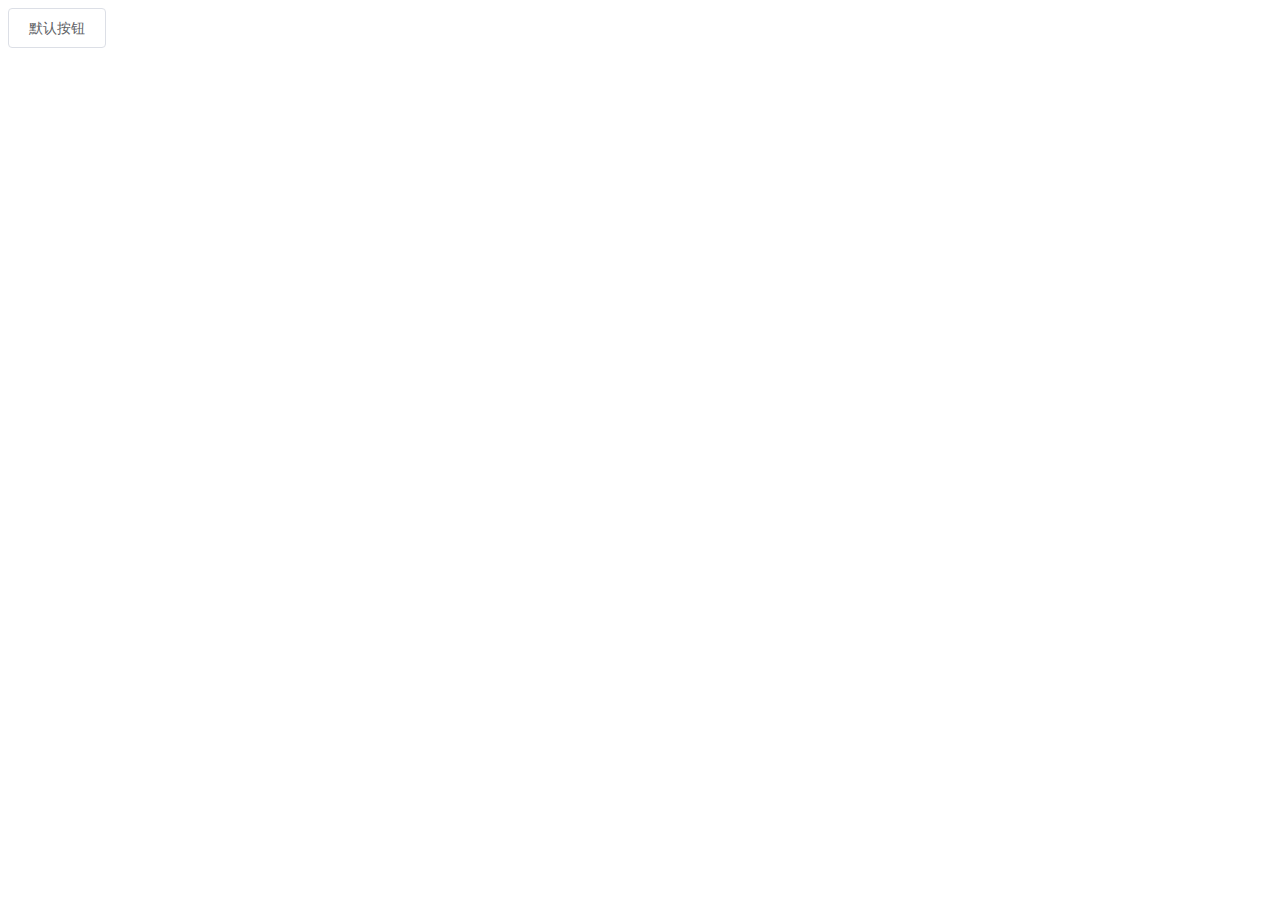
==== form.html @ 3ff83f67 "" ====
﻿<!DOCTYPE html>
<html>
<head>
    <meta charset="utf-8" />
    <title>常用表单控件</title>
	<link href="plugins/vue/element/index.css" rel="stylesheet" />
	<script src="plugins/vue/vue.min.js"></script>
	<script src="plugins/vue/element/index.js"></script>
	<script>
		window.onload = function ()
		{
			new Vue({
				el: '#app',
				data: {
					message: 'Hello Vue.js!'
				}
			})
		}
	</script></head>
<body>
	<div id="app">
		<el-button>默认按钮</el-button>
	</div>
</body></html>
---- plugins/vue/element/index.css ----
@charset "UTF-8";.el-pagination--small .arrow.disabled,.el-table .hidden-columns,.el-table td.is-hidden>*,.el-table th.is-hidden>*,.el-table--hidden{visibility:hidden}@font-face{font-family:element-icons;src:url(fonts/element-icons.woff) format("woff"),url(fonts/element-icons.ttf) format("truetype");font-weight:400;font-style:normal}[class*=" el-icon-"],[class^=el-icon-]{font-family:element-icons!important;speak:none;font-style:normal;font-weight:400;font-variant:normal;text-transform:none;line-height:1;vertical-align:baseline;display:inline-block;-webkit-font-smoothing:antialiased;-moz-osx-font-smoothing:grayscale}.el-icon-info:before{content:"\e61a"}.el-icon-error:before{content:"\e62c"}.el-icon-success:before{content:"\e62d"}.el-icon-warning:before{content:"\e62e"}.el-icon-question:before{content:"\e634"}.el-icon-back:before{content:"\e606"}.el-icon-arrow-left:before{content:"\e600"}.el-icon-arrow-down:before{content:"\e603"}.el-icon-arrow-right:before{content:"\e604"}.el-icon-arrow-up:before{content:"\e605"}.el-icon-caret-left:before{content:"\e60a"}.el-icon-caret-bottom:before{content:"\e60b"}.el-icon-caret-top:before{content:"\e60c"}.el-icon-caret-right:before{content:"\e60e"}.el-icon-d-arrow-left:before{content:"\e610"}.el-icon-d-arrow-right:before{content:"\e613"}.el-icon-minus:before{content:"\e621"}.el-icon-plus:before{content:"\e62b"}.el-icon-remove:before{content:"\e635"}.el-icon-circle-plus:before{content:"\e601"}.el-icon-remove-outline:before{content:"\e63c"}.el-icon-circle-plus-outline:before{content:"\e602"}.el-icon-close:before{content:"\e60f"}.el-icon-check:before{content:"\e611"}.el-icon-circle-close:before{content:"\e607"}.el-icon-circle-check:before{content:"\e639"}.el-icon-circle-close-outline:before{content:"\e609"}.el-icon-circle-check-outline:before{content:"\e63e"}.el-icon-zoom-out:before{content:"\e645"}.el-icon-zoom-in:before{content:"\e641"}.el-icon-d-caret:before{content:"\e615"}.el-icon-sort:before{content:"\e640"}.el-icon-sort-down:before{content:"\e630"}.el-icon-sort-up:before{content:"\e631"}.el-icon-tickets:before{content:"\e63f"}.el-icon-document:before{content:"\e614"}.el-icon-goods:before{content:"\e618"}.el-icon-sold-out:before{content:"\e63b"}.el-icon-news:before{content:"\e625"}.el-icon-message:before{content:"\e61b"}.el-icon-date:before{content:"\e608"}.el-icon-printer:before{content:"\e62f"}.el-icon-time:before{content:"\e642"}.el-icon-bell:before{content:"\e622"}.el-icon-mobile-phone:before{content:"\e624"}.el-icon-service:before{content:"\e63a"}.el-icon-view:before{content:"\e643"}.el-icon-menu:before{content:"\e620"}.el-icon-more:before{content:"\e646"}.el-icon-more-outline:before{content:"\e626"}.el-icon-star-on:before{content:"\e637"}.el-icon-star-off:before{content:"\e63d"}.el-icon-location:before{content:"\e61d"}.el-icon-location-outline:before{content:"\e61f"}.el-icon-phone:before{content:"\e627"}.el-icon-phone-outline:before{content:"\e628"}.el-icon-picture:before{content:"\e629"}.el-icon-picture-outline:before{content:"\e62a"}.el-icon-delete:before{content:"\e612"}.el-icon-search:before{content:"\e619"}.el-icon-edit:before{content:"\e61c"}.el-icon-edit-outline:before{content:"\e616"}.el-icon-rank:before{content:"\e632"}.el-icon-refresh:before{content:"\e633"}.el-icon-share:before{content:"\e636"}.el-icon-setting:before{content:"\e638"}.el-icon-upload:before{content:"\e60d"}.el-icon-upload2:before{content:"\e644"}.el-icon-download:before{content:"\e617"}.el-icon-loading:before{content:"\e61e"}.el-icon-loading{-webkit-animation:rotating 2s linear infinite;animation:rotating 2s linear infinite}.el-icon--right{margin-left:5px}.el-icon--left{margin-right:5px}@-webkit-keyframes rotating{0%{-webkit-transform:rotateZ(0);transform:rotateZ(0)}100%{-webkit-transform:rotateZ(360deg);transform:rotateZ(360deg)}}@keyframes rotating{0%{-webkit-transform:rotateZ(0);transform:rotateZ(0)}100%{-webkit-transform:rotateZ(360deg);transform:rotateZ(360deg)}}.el-pagination{white-space:nowrap;padding:2px 5px;color:#303133;font-weight:700}.el-pagination::after,.el-pagination::before{display:table;content:""}.el-pagination::after{clear:both}.el-pagination button,.el-pagination span:not([class*=suffix]){display:inline-block;font-size:13px;min-width:35.5px;height:28px;line-height:28px;vertical-align:top;-webkit-box-sizing:border-box;box-sizing:border-box}.el-pager li,.el-pagination__editor{-webkit-box-sizing:border-box;text-align:center}.el-pagination .el-input__inner{text-align:center;-moz-appearance:textfield}.el-pagination .el-input__suffix{right:0;-webkit-transform:scale(.8);transform:scale(.8)}.el-pagination .el-select .el-input{width:100px;margin:0 5px}.el-pagination .el-select .el-input .el-input__inner{padding-right:25px;border-radius:3px;height:28px}.el-pagination button{border:none;padding:0 6px;background:0 0}.el-pagination button:focus{outline:0}.el-pagination button:hover{color:#409EFF}.el-pagination button.disabled{color:#c0c4cc;background-color:#fff;cursor:not-allowed}.el-pagination .btn-next,.el-pagination .btn-prev{background:center center no-repeat #fff;background-size:16px;cursor:pointer;margin:0;color:#303133}.el-pagination .btn-next .el-icon,.el-pagination .btn-prev .el-icon{display:block;font-size:12px;font-weight:700}.el-pagination .btn-prev{padding-right:12px}.el-pagination .btn-next{padding-left:12px}.el-pagination .el-pager li.disabled{color:#c0c4cc;cursor:not-allowed}.el-pager li,.el-pager li.btn-quicknext:hover,.el-pager li.btn-quickprev:hover{cursor:pointer}.el-pagination--small .btn-next,.el-pagination--small .btn-prev,.el-pagination--small .el-pager li,.el-pagination--small .el-pager li:last-child{border-color:transparent;font-size:12px;line-height:22px;height:22px;min-width:22px}.el-pagination__sizes{margin:0 10px 0 0;font-weight:400;color:#606266}.el-pagination__sizes .el-input .el-input__inner{font-size:13px;padding-left:8px}.el-pagination__sizes .el-input .el-input__inner:hover{border-color:#409EFF}.el-pagination__total{margin-right:10px;font-weight:400;color:#606266}.el-pagination__jump{margin-left:24px;font-weight:400;color:#606266}.el-pagination__jump .el-input__inner{padding:0 3px}.el-pagination__rightwrapper{float:right}.el-pagination__editor{line-height:18px;padding:0 2px;height:28px;margin:0 2px;box-sizing:border-box;border-radius:3px}.el-pager,.el-pagination.is-background .btn-next,.el-pagination.is-background .btn-prev{padding:0}.el-pagination__editor.el-input{width:50px}.el-pagination__editor.el-input .el-input__inner{height:28px}.el-pagination__editor .el-input__inner::-webkit-inner-spin-button,.el-pagination__editor .el-input__inner::-webkit-outer-spin-button{-webkit-appearance:none;margin:0}.el-pagination.is-background .btn-next,.el-pagination.is-background .btn-prev,.el-pagination.is-background .el-pager li{margin:0 5px;background-color:#f4f4f5;color:#606266;min-width:30px;border-radius:2px}.el-pagination.is-background .btn-next.disabled,.el-pagination.is-background .btn-prev.disabled,.el-pagination.is-background .el-pager li.disabled{color:#c0c4cc}.el-pagination.is-background .el-pager li:not(.disabled):hover{color:#409EFF}.el-pagination.is-background .el-pager li:not(.disabled).active{background-color:#409EFF;color:#fff}.el-pagination.is-background.el-pagination--small .btn-next,.el-pagination.is-background.el-pagination--small .btn-prev,.el-pagination.is-background.el-pagination--small .el-pager li{margin:0 3px;min-width:22px}.el-pager,.el-pager li{vertical-align:top;margin:0;display:inline-block}.el-pager{-webkit-user-select:none;-moz-user-select:none;-ms-user-select:none;user-select:none;list-style:none;font-size:0}.el-radio,.el-table th{-webkit-user-select:none;-moz-user-select:none}.el-date-table,.el-radio,.el-table th{-ms-user-select:none}.el-pager .more::before{line-height:30px}.el-pager li{padding:0 4px;background:#fff;font-size:13px;min-width:35.5px;height:28px;line-height:28px;box-sizing:border-box}.el-menu--collapse .el-menu .el-submenu,.el-menu--popup{min-width:200px}.el-dialog,.el-dialog__footer{-webkit-box-sizing:border-box}.el-pager li.btn-quicknext,.el-pager li.btn-quickprev{line-height:28px;color:#303133}.el-pager li.btn-quicknext.disabled,.el-pager li.btn-quickprev.disabled{color:#c0c4cc}.el-pager li.active+li{border-left:0}.el-pager li:hover{color:#409EFF}.el-pager li.active{color:#409EFF;cursor:default}@-webkit-keyframes v-modal-in{0%{opacity:0}}@-webkit-keyframes v-modal-out{100%{opacity:0}}.el-dialog{position:relative;margin:0 auto 50px;background:#fff;border-radius:2px;-webkit-box-shadow:0 1px 3px rgba(0,0,0,.3);box-shadow:0 1px 3px rgba(0,0,0,.3);box-sizing:border-box;width:50%}.el-dialog.is-fullscreen{width:100%;margin-top:0;margin-bottom:0;height:100%;overflow:auto}.el-dialog__wrapper{position:fixed;top:0;right:0;bottom:0;left:0;overflow:auto;margin:0}.el-dialog__header{padding:20px 20px 10px}.el-dialog__headerbtn{position:absolute;top:20px;right:20px;padding:0;background:0 0;border:none;outline:0;cursor:pointer;font-size:16px}.el-dialog__headerbtn .el-dialog__close{color:#909399}.el-dialog__headerbtn:focus .el-dialog__close,.el-dialog__headerbtn:hover .el-dialog__close{color:#409EFF}.el-dialog__title{line-height:24px;font-size:18px;color:#303133}.el-dialog__body{padding:30px 20px;color:#606266;line-height:24px;font-size:14px}.el-dialog__footer{padding:10px 20px 20px;text-align:right;box-sizing:border-box}.el-dialog--center{text-align:center}.el-dialog--center .el-dialog__body{text-align:initial;padding:25px 25px 30px}.el-dialog--center .el-dialog__footer{text-align:inherit}.dialog-fade-enter-active{-webkit-animation:dialog-fade-in .3s;animation:dialog-fade-in .3s}.dialog-fade-leave-active{-webkit-animation:dialog-fade-out .3s;animation:dialog-fade-out .3s}@-webkit-keyframes dialog-fade-in{0%{-webkit-transform:translate3d(0,-20px,0);transform:translate3d(0,-20px,0);opacity:0}100%{-webkit-transform:translate3d(0,0,0);transform:translate3d(0,0,0);opacity:1}}@keyframes dialog-fade-in{0%{-webkit-transform:translate3d(0,-20px,0);transform:translate3d(0,-20px,0);opacity:0}100%{-webkit-transform:translate3d(0,0,0);transform:translate3d(0,0,0);opacity:1}}@-webkit-keyframes dialog-fade-out{0%{-webkit-transform:translate3d(0,0,0);transform:translate3d(0,0,0);opacity:1}100%{-webkit-transform:translate3d(0,-20px,0);transform:translate3d(0,-20px,0);opacity:0}}@keyframes dialog-fade-out{0%{-webkit-transform:translate3d(0,0,0);transform:translate3d(0,0,0);opacity:1}100%{-webkit-transform:translate3d(0,-20px,0);transform:translate3d(0,-20px,0);opacity:0}}.el-autocomplete{position:relative;display:inline-block}.el-autocomplete-suggestion{margin:5px 0;-webkit-box-shadow:0 2px 12px 0 rgba(0,0,0,.1);box-shadow:0 2px 12px 0 rgba(0,0,0,.1);border-radius:4px}.el-dropdown-menu,.el-menu--collapse .el-submenu .el-menu{z-index:10;-webkit-box-shadow:0 2px 12px 0 rgba(0,0,0,.1)}.el-autocomplete-suggestion__wrap{max-height:280px;padding:10px 0;-webkit-box-sizing:border-box;box-sizing:border-box;overflow:auto;background-color:#fff;border:1px solid #e4e7ed;border-radius:4px}.el-autocomplete-suggestion__list{margin:0;padding:0}.el-autocomplete-suggestion li{padding:0 20px;margin:0;line-height:34px;cursor:pointer;color:#606266;font-size:14px;list-style:none;white-space:nowrap;overflow:hidden;text-overflow:ellipsis}.el-autocomplete-suggestion li.highlighted,.el-autocomplete-suggestion li:hover{background-color:#f5f7fa}.el-autocomplete-suggestion li.divider{margin-top:6px;border-top:1px solid #000}.el-autocomplete-suggestion li.divider:last-child{margin-bottom:-6px}.el-autocomplete-suggestion.is-loading li{text-align:center;height:100px;line-height:100px;font-size:20px;color:#999}.el-autocomplete-suggestion.is-loading li::after{display:inline-block;content:"";height:100%;vertical-align:middle}.el-autocomplete-suggestion.is-loading li:hover{background-color:#fff}.el-autocomplete-suggestion.is-loading .el-icon-loading{vertical-align:middle}.el-dropdown{display:inline-block;position:relative;color:#606266;font-size:14px}.el-dropdown .el-button-group{display:block}.el-dropdown .el-button-group .el-button{float:none}.el-dropdown .el-dropdown__caret-button{padding-left:5px;padding-right:5px;position:relative;border-left:none}.el-dropdown .el-dropdown__caret-button::before{content:'';position:absolute;display:block;width:1px;top:5px;bottom:5px;left:0;background:rgba(255,255,255,.5)}.el-dropdown .el-dropdown__caret-button:hover::before{top:0;bottom:0}.el-dropdown .el-dropdown__caret-button .el-dropdown__icon{padding-left:0}.el-dropdown__icon{font-size:12px;margin:0 3px}.el-dropdown .el-dropdown-selfdefine:focus:active,.el-dropdown .el-dropdown-selfdefine:focus:not(.focusing){outline-width:0}.el-dropdown-menu{position:absolute;top:0;left:0;padding:10px 0;margin:5px 0;background-color:#fff;border:1px solid #ebeef5;border-radius:4px;box-shadow:0 2px 12px 0 rgba(0,0,0,.1)}.el-dropdown-menu__item{list-style:none;line-height:36px;padding:0 20px;margin:0;font-size:14px;color:#606266;cursor:pointer;outline:0}.el-dropdown-menu__item:focus,.el-dropdown-menu__item:not(.is-disabled):hover{background-color:#ecf5ff;color:#66b1ff}.el-dropdown-menu__item--divided:before,.el-menu,.el-menu--horizontal>.el-menu-item:not(.is-disabled):focus,.el-menu--horizontal>.el-menu-item:not(.is-disabled):hover,.el-menu--horizontal>.el-submenu .el-submenu__title:hover{background-color:#fff}.el-dropdown-menu__item--divided{position:relative;margin-top:6px;border-top:1px solid #ebeef5}.el-dropdown-menu__item--divided:before{content:'';height:6px;display:block;margin:0 -20px}.el-dropdown-menu__item.is-disabled{cursor:default;color:#bbb;pointer-events:none}.el-dropdown-menu--medium{padding:6px 0}.el-dropdown-menu--medium .el-dropdown-menu__item{line-height:30px;padding:0 17px;font-size:14px}.el-dropdown-menu--medium .el-dropdown-menu__item.el-dropdown-menu__item--divided{margin-top:6px}.el-dropdown-menu--medium .el-dropdown-menu__item.el-dropdown-menu__item--divided:before{height:6px;margin:0 -17px}.el-dropdown-menu--small{padding:6px 0}.el-dropdown-menu--small .el-dropdown-menu__item{line-height:27px;padding:0 15px;font-size:13px}.el-dropdown-menu--small .el-dropdown-menu__item.el-dropdown-menu__item--divided{margin-top:4px}.el-dropdown-menu--small .el-dropdown-menu__item.el-dropdown-menu__item--divided:before{height:4px;margin:0 -15px}.el-dropdown-menu--mini{padding:3px 0}.el-dropdown-menu--mini .el-dropdown-menu__item{line-height:24px;padding:0 10px;font-size:12px}.el-dropdown-menu--mini .el-dropdown-menu__item.el-dropdown-menu__item--divided{margin-top:3px}.el-dropdown-menu--mini .el-dropdown-menu__item.el-dropdown-menu__item--divided:before{height:3px;margin:0 -10px}.el-menu{border-right:solid 1px #e6e6e6;list-style:none;position:relative;margin:0;padding-left:0}.el-menu::after,.el-menu::before{display:table;content:""}.el-menu::after{clear:both}.el-menu--horizontal{border-right:none;border-bottom:solid 1px #e6e6e6}.el-menu--horizontal>.el-menu-item{float:left;height:60px;line-height:60px;margin:0;border-bottom:2px solid transparent;color:#909399}.el-menu--horizontal>.el-menu-item a,.el-menu--horizontal>.el-menu-item a:hover{color:inherit}.el-menu--horizontal>.el-submenu{float:left}.el-menu--horizontal>.el-submenu:focus,.el-menu--horizontal>.el-submenu:hover{outline:0}.el-menu--horizontal>.el-submenu:focus .el-submenu__title,.el-menu--horizontal>.el-submenu:hover .el-submenu__title{color:#303133}.el-menu--horizontal>.el-submenu.is-active .el-submenu__title{border-bottom:2px solid #409EFF;color:#303133}.el-menu--horizontal>.el-submenu .el-submenu__title{height:60px;line-height:60px;border-bottom:2px solid transparent;color:#909399}.el-menu--horizontal>.el-submenu .el-submenu__icon-arrow{position:static;vertical-align:middle;margin-left:8px;margin-top:-3px}.el-menu--horizontal .el-menu .el-menu-item,.el-menu--horizontal .el-menu .el-submenu__title{background-color:#fff;float:none;height:36px;line-height:36px;padding:0 10px;color:#909399}.el-menu--horizontal .el-menu .el-menu-item.is-active,.el-menu--horizontal .el-menu .el-submenu__title.is-active{color:#303133}.el-menu--horizontal .el-menu-item:not(.is-disabled):focus,.el-menu--horizontal .el-menu-item:not(.is-disabled):hover{outline:0;color:#303133}.el-menu--horizontal>.el-menu-item.is-active{border-bottom:2px solid #409EFF;color:#303133}.el-menu--collapse{width:64px}.el-menu--collapse>.el-menu-item [class^=el-icon-],.el-menu--collapse>.el-submenu>.el-submenu__title [class^=el-icon-]{margin:0;vertical-align:middle;width:24px;text-align:center}.el-menu--collapse>.el-menu-item .el-submenu__icon-arrow,.el-menu--collapse>.el-submenu>.el-submenu__title .el-submenu__icon-arrow{display:none}.el-menu--collapse>.el-menu-item span,.el-menu--collapse>.el-submenu>.el-submenu__title span{height:0;width:0;overflow:hidden;visibility:hidden;display:inline-block}.el-menu--collapse>.el-menu-item.is-active i{color:inherit}.el-menu--collapse .el-submenu{position:relative}.el-menu--collapse .el-submenu .el-menu{position:absolute;margin-left:5px;top:0;left:100%;border:1px solid #e4e7ed;border-radius:2px;box-shadow:0 2px 12px 0 rgba(0,0,0,.1)}.el-menu-item,.el-submenu__title{height:56px;line-height:56px;position:relative;-webkit-box-sizing:border-box;white-space:nowrap;list-style:none}.el-menu--collapse .el-submenu.is-opened>.el-submenu__title .el-submenu__icon-arrow{-webkit-transform:none;transform:none}.el-menu--popup{z-index:100;border:none;padding:5px 0;border-radius:2px;-webkit-box-shadow:0 2px 12px 0 rgba(0,0,0,.1);box-shadow:0 2px 12px 0 rgba(0,0,0,.1)}.el-menu--popup-bottom-start{margin-top:5px}.el-menu--popup-right-start{margin-left:5px}.el-menu-item{font-size:14px;color:#303133;padding:0 20px;cursor:pointer;-webkit-transition:border-color .3s,background-color .3s,color .3s;transition:border-color .3s,background-color .3s,color .3s;box-sizing:border-box}.el-menu-item *{vertical-align:middle}.el-menu-item i{color:#909399}.el-menu-item:focus,.el-menu-item:hover{outline:0;background-color:#ecf5ff}.el-menu-item.is-disabled{opacity:.25;cursor:not-allowed;background:0 0!important}.el-menu-item [class^=el-icon-]{margin-right:5px;width:24px;text-align:center;font-size:18px;vertical-align:middle}.el-menu-item.is-active{color:#409EFF}.el-menu-item.is-active i{color:inherit}.el-submenu{list-style:none;margin:0;padding-left:0}.el-submenu__title{font-size:14px;color:#303133;padding:0 20px;cursor:pointer;-webkit-transition:border-color .3s,background-color .3s,color .3s;transition:border-color .3s,background-color .3s,color .3s;box-sizing:border-box}.el-submenu__title *{vertical-align:middle}.el-submenu__title i{color:#909399}.el-submenu__title:focus,.el-submenu__title:hover{outline:0;background-color:#ecf5ff}.el-submenu__title.is-disabled{opacity:.25;cursor:not-allowed;background:0 0!important}.el-submenu__title:hover{background-color:#ecf5ff}.el-submenu .el-menu{border:none}.el-submenu .el-menu-item{height:50px;line-height:50px;padding:0 45px;min-width:200px}.el-submenu__icon-arrow{position:absolute;top:50%;right:20px;margin-top:-7px;-webkit-transition:-webkit-transform .3s;transition:-webkit-transform .3s;transition:transform .3s;transition:transform .3s,-webkit-transform .3s;font-size:12px}.el-radio,.el-radio__inner,.el-radio__input{position:relative;display:inline-block}.el-submenu.is-active .el-submenu__title{border-bottom-color:#409EFF}.el-submenu.is-opened>.el-submenu__title .el-submenu__icon-arrow{-webkit-transform:rotateZ(180deg);transform:rotateZ(180deg)}.el-submenu.is-disabled .el-menu-item,.el-submenu.is-disabled .el-submenu__title{opacity:.25;cursor:not-allowed;background:0 0!important}.el-submenu [class^=el-icon-]{vertical-align:middle;margin-right:5px;width:24px;text-align:center;font-size:18px}.el-menu-item-group>ul{padding:0}.el-menu-item-group__title{padding:7px 0 7px 20px;line-height:normal;font-size:12px;color:#909399}.el-radio,.el-radio--medium.is-bordered .el-radio__label{font-size:14px}.horizontal-collapse-transition .el-submenu__title .el-submenu__icon-arrow{-webkit-transition:.2s;transition:.2s;opacity:0}.el-radio{color:#606266;font-weight:500;line-height:1;cursor:pointer;white-space:nowrap;outline:0}.el-radio.is-bordered{padding:12px 20px 0 10px;border-radius:4px;border:1px solid #dcdfe6;-webkit-box-sizing:border-box;box-sizing:border-box;height:40px}.el-radio.is-bordered.is-checked{border-color:#409EFF}.el-radio.is-bordered.is-disabled{cursor:not-allowed;border-color:#ebeef5}.el-radio__input.is-disabled .el-radio__inner,.el-radio__input.is-disabled.is-checked .el-radio__inner{background-color:#f5f7fa;border-color:#e4e7ed}.el-radio.is-bordered+.el-radio.is-bordered{margin-left:10px}.el-radio--medium.is-bordered{padding:10px 20px 0 10px;border-radius:4px;height:36px}.el-radio--mini.is-bordered .el-radio__label,.el-radio--small.is-bordered .el-radio__label{font-size:12px}.el-radio--medium.is-bordered .el-radio__inner{height:14px;width:14px}.el-radio--small.is-bordered{padding:8px 15px 0 10px;border-radius:3px;height:32px}.el-radio--small.is-bordered .el-radio__inner{height:12px;width:12px}.el-radio--mini.is-bordered{padding:6px 15px 0 10px;border-radius:3px;height:28px}.el-radio--mini.is-bordered .el-radio__inner{height:12px;width:12px}.el-radio+.el-radio{margin-left:30px}.el-radio__input{white-space:nowrap;cursor:pointer;outline:0;line-height:1;vertical-align:middle}.el-radio__input.is-disabled .el-radio__inner{cursor:not-allowed}.el-radio__input.is-disabled .el-radio__inner::after{cursor:not-allowed;background-color:#f5f7fa}.el-radio__input.is-disabled .el-radio__inner+.el-radio__label{cursor:not-allowed}.el-radio__input.is-disabled.is-checked .el-radio__inner::after{background-color:#c0c4cc}.el-radio__input.is-disabled+span.el-radio__label{color:#c0c4cc;cursor:not-allowed}.el-radio__input.is-checked .el-radio__inner{border-color:#409EFF;background:#409EFF}.el-radio__input.is-checked .el-radio__inner::after{-webkit-transform:translate(-50%,-50%) scale(1);transform:translate(-50%,-50%) scale(1)}.el-radio__input.is-checked+.el-radio__label{color:#409EFF}.el-radio__input.is-focus .el-radio__inner{border-color:#409EFF}.el-radio__inner{border:1px solid #dcdfe6;border-radius:100%;width:14px;height:14px;background-color:#fff;cursor:pointer;-webkit-box-sizing:border-box;box-sizing:border-box}.el-radio-button__inner,.el-switch__core{-webkit-box-sizing:border-box;vertical-align:middle}.el-radio__inner:hover{border-color:#409EFF}.el-radio__inner::after{width:4px;height:4px;border-radius:100%;background-color:#fff;content:"";position:absolute;left:50%;top:50%;-webkit-transform:translate(-50%,-50%) scale(0);transform:translate(-50%,-50%) scale(0);-webkit-transition:-webkit-transform .15s cubic-bezier(.71,-.46,.88,.6);transition:-webkit-transform .15s cubic-bezier(.71,-.46,.88,.6);transition:transform .15s cubic-bezier(.71,-.46,.88,.6);transition:transform .15s cubic-bezier(.71,-.46,.88,.6),-webkit-transform .15s cubic-bezier(.71,-.46,.88,.6)}.el-radio__original{opacity:0;outline:0;position:absolute;z-index:-1;top:0;left:0;right:0;bottom:0;margin:0}.el-radio-button,.el-radio-button__inner{display:inline-block;position:relative;outline:0}.el-radio:focus:not(.is-focus):not(:active) .el-radio__inner{-webkit-box-shadow:0 0 2px 2px #409EFF;box-shadow:0 0 2px 2px #409EFF}.el-radio__label{font-size:14px;padding-left:10px}.el-radio-group{display:inline-block;line-height:1;vertical-align:middle;font-size:0}.el-radio-button__inner{line-height:1;white-space:nowrap;background:#fff;border:1px solid #dcdfe6;font-weight:500;border-left:0;color:#606266;-webkit-appearance:none;text-align:center;box-sizing:border-box;margin:0;cursor:pointer;-webkit-transition:all .3s cubic-bezier(.645,.045,.355,1);transition:all .3s cubic-bezier(.645,.045,.355,1);padding:12px 20px;font-size:14px;border-radius:0}.el-radio-button__inner.is-round{padding:12px 20px}.el-radio-button__inner:hover{color:#409EFF}.el-radio-button__inner [class*=el-icon-]{line-height:.9}.el-radio-button__inner [class*=el-icon-]+span{margin-left:5px}.el-radio-button__orig-radio{opacity:0;outline:0;position:absolute;z-index:-1;left:-999px}.el-radio-button__orig-radio:checked+.el-radio-button__inner{color:#fff;background-color:#409EFF;border-color:#409EFF;-webkit-box-shadow:-1px 0 0 0 #409EFF;box-shadow:-1px 0 0 0 #409EFF}.el-radio-button__orig-radio:disabled+.el-radio-button__inner{color:#c0c4cc;cursor:not-allowed;background-image:none;background-color:#fff;border-color:#ebeef5;-webkit-box-shadow:none;box-shadow:none}.el-radio-button__orig-radio:disabled:checked+.el-radio-button__inner{background-color:#f2f6fc}.el-radio-button:first-child .el-radio-button__inner{border-left:1px solid #dcdfe6;border-radius:4px 0 0 4px;-webkit-box-shadow:none!important;box-shadow:none!important}.el-radio-button:last-child .el-radio-button__inner{border-radius:0 4px 4px 0}.el-popover,.el-radio-button:first-child:last-child .el-radio-button__inner{border-radius:4px}.el-radio-button--medium .el-radio-button__inner{padding:10px 20px;font-size:14px;border-radius:0}.el-radio-button--medium .el-radio-button__inner.is-round{padding:10px 20px}.el-radio-button--small .el-radio-button__inner{padding:9px 15px;font-size:12px;border-radius:0}.el-radio-button--small .el-radio-button__inner.is-round{padding:9px 15px}.el-radio-button--mini .el-radio-button__inner{padding:7px 15px;font-size:12px;border-radius:0}.el-radio-button--mini .el-radio-button__inner.is-round{padding:7px 15px}.el-radio-button:focus:not(.is-focus):not(:active){-webkit-box-shadow:0 0 2px 2px #409EFF;box-shadow:0 0 2px 2px #409EFF}.el-switch{display:-webkit-inline-box;display:-ms-inline-flexbox;display:inline-flex;-webkit-box-align:center;-ms-flex-align:center;align-items:center;position:relative;font-size:14px;line-height:20px;height:20px;vertical-align:middle}.el-switch__core,.el-switch__label{display:inline-block;cursor:pointer}.el-switch.is-disabled .el-switch__core,.el-switch.is-disabled .el-switch__label{cursor:not-allowed}.el-switch__label{-webkit-transition:.2s;transition:.2s;height:20px;font-size:14px;font-weight:500;vertical-align:middle;color:#303133}.el-switch__label.is-active{color:#409EFF}.el-switch__label--left{margin-right:10px}.el-switch__label--right{margin-left:10px}.el-switch__label *{line-height:1;font-size:14px;display:inline-block}.el-switch__input{position:absolute;width:0;height:0;opacity:0;margin:0}.el-switch__input:focus~.el-switch__core{outline:#409EFF solid 1px}.el-message__closeBtn:focus,.el-message__content:focus,.el-popover:focus,.el-popover:focus:active,.el-popover__reference:focus:hover,.el-popover__reference:focus:not(.focusing),.el-rate:active,.el-rate:focus,.el-tooltip:focus:hover,.el-tooltip:focus:not(.focusing),.el-upload-list__item.is-success:active,.el-upload-list__item.is-success:not(.focusing):focus{outline-width:0}.el-switch__core{margin:0;position:relative;width:40px;height:20px;border:1px solid #dcdfe6;outline:0;border-radius:10px;box-sizing:border-box;background:#dcdfe6;-webkit-transition:border-color .3s,background-color .3s;transition:border-color .3s,background-color .3s}.el-switch__core .el-switch__button{position:absolute;top:1px;left:1px;border-radius:100%;-webkit-transition:-webkit-transform .3s;transition:-webkit-transform .3s;transition:transform .3s;transition:transform .3s,-webkit-transform .3s;width:16px;height:16px;background-color:#fff}.el-switch.is-checked .el-switch__core{border-color:#409EFF;background-color:#409EFF}.el-switch.is-disabled{opacity:.6}.el-switch--wide .el-switch__label.el-switch__label--left span{left:10px}.el-switch--wide .el-switch__label.el-switch__label--right span{right:10px}.el-switch .label-fade-enter,.el-switch .label-fade-leave-active{opacity:0}.el-select-dropdown{position:absolute;z-index:1001;border:1px solid #e4e7ed;border-radius:4px;background-color:#fff;-webkit-box-shadow:0 2px 12px 0 rgba(0,0,0,.1);box-shadow:0 2px 12px 0 rgba(0,0,0,.1);-webkit-box-sizing:border-box;box-sizing:border-box;margin:5px 0}.el-select-dropdown.is-multiple .el-select-dropdown__item.selected{color:#409EFF;background-color:#fff}.el-select-dropdown.is-multiple .el-select-dropdown__item.selected.hover{background-color:#f5f7fa}.el-select-dropdown.is-multiple .el-select-dropdown__item.selected::after{position:absolute;right:20px;font-family:element-icons;content:"\E611";font-size:12px;font-weight:700;-webkit-font-smoothing:antialiased;-moz-osx-font-smoothing:grayscale}.el-select-dropdown .el-scrollbar.is-empty .el-select-dropdown__list{padding:0}.el-select-dropdown__empty{padding:10px 0;margin:0;text-align:center;color:#999;font-size:14px}.el-select-dropdown__wrap{max-height:274px}.el-select-dropdown__list{list-style:none;padding:6px 0;margin:0;-webkit-box-sizing:border-box;box-sizing:border-box}.el-select-dropdown__item{font-size:14px;padding:0 20px;position:relative;white-space:nowrap;overflow:hidden;text-overflow:ellipsis;color:#606266;height:34px;line-height:34px;-webkit-box-sizing:border-box;box-sizing:border-box;cursor:pointer}.el-select-dropdown__item.is-disabled{color:#c0c4cc;cursor:not-allowed}.el-select-dropdown__item.is-disabled:hover{background-color:#fff}.el-select-dropdown__item.hover,.el-select-dropdown__item:hover{background-color:#f5f7fa}.el-select-dropdown__item.selected{color:#409EFF;font-weight:700}.el-select-dropdown__item span{line-height:34px!important}.el-select-group{margin:0;padding:0}.el-select-group__wrap{position:relative;list-style:none;margin:0;padding:0}.el-select-group__wrap:not(:last-of-type){padding-bottom:24px}.el-select-group__wrap:not(:last-of-type)::after{content:'';position:absolute;display:block;left:20px;right:20px;bottom:12px;height:1px;background:#e4e7ed}.el-select-group__title{padding-left:20px;font-size:12px;color:#909399;line-height:30px}.el-select-group .el-select-dropdown__item{padding-left:20px}.el-select{display:inline-block;position:relative}.el-select:hover .el-input__inner{border-color:#c0c4cc}.el-select .el-input__inner{cursor:pointer;padding-right:35px}.el-select .el-input__inner:focus{border-color:#409EFF}.el-select .el-input .el-select__caret{color:#c0c4cc;font-size:14px;-webkit-transition:-webkit-transform .3s;transition:-webkit-transform .3s;transition:transform .3s;transition:transform .3s,-webkit-transform .3s;-webkit-transform:rotateZ(180deg);transform:rotateZ(180deg);line-height:16px;cursor:pointer}.el-select .el-input .el-select__caret.is-reverse{-webkit-transform:rotateZ(0);transform:rotateZ(0)}.el-select .el-input .el-select__caret.is-show-close{font-size:14px;text-align:center;-webkit-transform:rotateZ(180deg);transform:rotateZ(180deg);border-radius:100%;color:#c0c4cc;-webkit-transition:color .2s cubic-bezier(.645,.045,.355,1);transition:color .2s cubic-bezier(.645,.045,.355,1)}.el-select .el-input .el-select__caret.is-show-close:hover{color:#909399}.el-select .el-input.is-disabled .el-input__inner{cursor:not-allowed}.el-select .el-input.is-disabled .el-input__inner:hover{border-color:#e4e7ed}.el-select .el-input.is-focus .el-input__inner{border-color:#409EFF}.el-select>.el-input{display:block}.el-select__input{border:none;outline:0;padding:0;margin-left:15px;color:#666;font-size:14px;-webkit-appearance:none;-moz-appearance:none;appearance:none;height:28px;background-color:transparent}.el-select__input.is-mini{height:14px}.el-select__close{cursor:pointer;position:absolute;top:8px;z-index:1000;right:25px;color:#c0c4cc;line-height:18px;font-size:14px}.el-select__close:hover{color:#909399}.el-select__tags{position:absolute;line-height:normal;white-space:normal;z-index:1;top:50%;-webkit-transform:translateY(-50%);transform:translateY(-50%);display:-webkit-box;display:-ms-flexbox;display:flex;-webkit-box-align:center;-ms-flex-align:center;align-items:center;-ms-flex-wrap:wrap;flex-wrap:wrap}.el-select .el-tag__close{margin-top:-2px}.el-select .el-tag{-webkit-box-sizing:border-box;box-sizing:border-box;border-color:transparent;margin:2px 0 2px 6px;background-color:#f0f2f5}.el-select .el-tag__close.el-icon-close{background-color:#c0c4cc;right:-7px;top:0;color:#fff}.el-select .el-tag__close.el-icon-close:hover{background-color:#909399}.el-table,.el-table__expanded-cell{background-color:#fff}.el-select .el-tag__close.el-icon-close::before{display:block;-webkit-transform:translate(0,.5px);transform:translate(0,.5px)}.el-table{position:relative;overflow:hidden;-webkit-box-sizing:border-box;box-sizing:border-box;-webkit-box-flex:1;-ms-flex:1;flex:1;width:100%;max-width:100%;font-size:14px;color:#606266}.el-table--mini,.el-table--small,.el-table__expand-icon{font-size:12px}.el-table__empty-block{position:relative;min-height:60px;text-align:center;width:100%;height:100%}.el-table__empty-text{position:absolute;left:50%;top:50%;-webkit-transform:translate(-50%,-50%);transform:translate(-50%,-50%);color:#909399}.el-table__expand-column .cell{padding:0;text-align:center}.el-table__expand-icon{position:relative;cursor:pointer;color:#666;-webkit-transition:-webkit-transform .2s ease-in-out;transition:-webkit-transform .2s ease-in-out;transition:transform .2s ease-in-out;transition:transform .2s ease-in-out,-webkit-transform .2s ease-in-out;height:20px}.el-table__expand-icon--expanded{-webkit-transform:rotate(90deg);transform:rotate(90deg)}.el-table__expand-icon>.el-icon{position:absolute;left:50%;top:50%;margin-left:-5px;margin-top:-5px}.el-table__expanded-cell[class*=cell]{padding:20px 50px}.el-table__expanded-cell:hover{background-color:transparent!important}.el-table--fit{border-right:0;border-bottom:0}.el-table--fit td.gutter,.el-table--fit th.gutter{border-right-width:1px}.el-table--scrollable-x .el-table__body-wrapper{overflow-x:auto}.el-table--scrollable-y .el-table__body-wrapper{overflow-y:auto}.el-table thead{color:#909399;font-weight:500}.el-table thead.is-group th{background:#f5f7fa}.el-table th,.el-table tr{background-color:#fff}.el-table td,.el-table th{padding:12px 0;min-width:0;-webkit-box-sizing:border-box;box-sizing:border-box;text-overflow:ellipsis;vertical-align:middle;position:relative}.el-table th div,.el-table th>.cell{-webkit-box-sizing:border-box;display:inline-block}.el-table td.is-center,.el-table th.is-center{text-align:center}.el-table td.is-left,.el-table th.is-left{text-align:left}.el-table td.is-right,.el-table th.is-right{text-align:right}.el-table td.gutter,.el-table th.gutter{width:15px;border-right-width:0;border-bottom-width:0;padding:0}.el-table--medium td,.el-table--medium th{padding:10px 0}.el-table--small td,.el-table--small th{padding:8px 0}.el-table--mini td,.el-table--mini th{padding:6px 0}.el-table .cell,.el-table th div{padding-right:10px;overflow:hidden;text-overflow:ellipsis}.el-table .cell,.el-table th div,.el-table--border td:first-child .cell,.el-table--border th:first-child .cell{padding-left:10px}.el-table tr input[type=checkbox]{margin:0}.el-table td,.el-table th.is-leaf{border-bottom:1px solid #ebeef5}.el-table th.is-sortable{cursor:pointer}.el-table th{white-space:nowrap;overflow:hidden;user-select:none;text-align:left}.el-date-table,.el-time-panel{-webkit-user-select:none;-moz-user-select:none}.el-table th div{line-height:40px;box-sizing:border-box;white-space:nowrap}.el-table th>.cell{position:relative;word-wrap:normal;text-overflow:ellipsis;vertical-align:middle;width:100%;box-sizing:border-box}.el-table th>.cell.highlight{color:#409EFF}.el-table th.required>div::before{display:inline-block;content:"";width:8px;height:8px;border-radius:50%;background:#ff4d51;margin-right:5px;vertical-align:middle}.el-table td div{-webkit-box-sizing:border-box;box-sizing:border-box}.el-table td.gutter{width:0}.el-table .cell{-webkit-box-sizing:border-box;box-sizing:border-box;white-space:normal;word-break:break-all;line-height:23px}.el-badge__content,.el-progress-bar__inner,.el-steps--horizontal,.el-table .cell.el-tooltip,.el-tabs__nav,.el-tag,.el-time-spinner,.el-tree-node,.el-upload-cover__title{white-space:nowrap}.el-table .cell.el-tooltip{min-width:50px}.el-table--border,.el-table--group{border:1px solid #ebeef5}.el-table--border::after,.el-table--group::after,.el-table::before{content:'';position:absolute;background-color:#ebeef5;z-index:1}.el-table--border::after,.el-table--group::after{top:0;right:0;width:1px;height:100%}.el-table::before{left:0;bottom:0;width:100%;height:1px}.el-table--border{border-right:none;border-bottom:none}.el-table--border.el-loading-parent--relative{border:none}.el-table--border td,.el-table--border th,.el-table__body-wrapper .el-table--border.is-scrolling-left~.el-table__fixed{border-right:1px solid #ebeef5}.el-table--border th.gutter:last-of-type{border-bottom:1px solid #ebeef5;border-bottom-width:1px}.el-table--border th,.el-table__fixed-right-patch{border-bottom:1px solid #ebeef5}.el-table__fixed,.el-table__fixed-right{position:absolute;top:0;left:0;overflow-x:hidden;overflow-y:hidden;-webkit-box-shadow:0 0 10px rgba(0,0,0,.12);box-shadow:0 0 10px rgba(0,0,0,.12)}.el-table__fixed-right::before,.el-table__fixed::before{content:'';position:absolute;left:0;bottom:0;width:100%;height:1px;background-color:#ebeef5;z-index:4}.el-table__fixed-right-patch{position:absolute;top:-1px;right:0;background-color:#fff}.el-table__fixed-right{top:0;left:auto;right:0}.el-table__fixed-right .el-table__fixed-body-wrapper,.el-table__fixed-right .el-table__fixed-footer-wrapper,.el-table__fixed-right .el-table__fixed-header-wrapper{left:auto;right:0}.el-table__fixed-header-wrapper{position:absolute;left:0;top:0;z-index:3}.el-table__fixed-footer-wrapper{position:absolute;left:0;bottom:0;z-index:3}.el-table__fixed-footer-wrapper tbody td{border-top:1px solid #ebeef5;background-color:#f5f7fa;color:#606266}.el-table__fixed-body-wrapper{position:absolute;left:0;top:37px;overflow:hidden;z-index:3}.el-table__body-wrapper,.el-table__footer-wrapper,.el-table__header-wrapper{width:100%}.el-table__footer-wrapper{margin-top:-1px}.el-table__footer-wrapper td{border-top:1px solid #ebeef5}.el-table__body,.el-table__footer,.el-table__header{table-layout:fixed;border-collapse:separate}.el-table__footer-wrapper,.el-table__header-wrapper{overflow:hidden}.el-table__footer-wrapper tbody td,.el-table__header-wrapper tbody td{background-color:#f5f7fa;color:#606266}.el-table__body-wrapper{overflow:hidden;position:relative}.el-table__body-wrapper.is-scrolling-left~.el-table__fixed,.el-table__body-wrapper.is-scrolling-none~.el-table__fixed,.el-table__body-wrapper.is-scrolling-none~.el-table__fixed-right,.el-table__body-wrapper.is-scrolling-right~.el-table__fixed-right{-webkit-box-shadow:none;box-shadow:none}.el-picker-panel,.el-table-filter{-webkit-box-shadow:0 2px 12px 0 rgba(0,0,0,.1)}.el-table__body-wrapper .el-table--border.is-scrolling-right~.el-table__fixed-right{border-left:1px solid #ebeef5}.el-table .caret-wrapper{display:-webkit-inline-box;display:-ms-inline-flexbox;display:inline-flex;-webkit-box-orient:vertical;-webkit-box-direction:normal;-ms-flex-direction:column;flex-direction:column;-webkit-box-align:center;-ms-flex-align:center;align-items:center;height:34px;width:24px;vertical-align:middle;cursor:pointer;overflow:initial;position:relative}.el-table .sort-caret{width:0;height:0;border:5px solid transparent;position:absolute;left:7px}.el-table .sort-caret.ascending{border-bottom-color:#c0c4cc;top:5px}.el-table .sort-caret.descending{border-top-color:#c0c4cc;bottom:7px}.el-table .ascending .sort-caret.ascending{border-bottom-color:#409EFF}.el-table .descending .sort-caret.descending{border-top-color:#409EFF}.el-table .hidden-columns{position:absolute;z-index:-1}.el-table--striped .el-table__body tr.el-table__row--striped td{background:#FAFAFA}.el-table--striped .el-table__body tr.el-table__row--striped.current-row td,.el-table__body tr.current-row>td,.el-table__body tr.hover-row.current-row>td,.el-table__body tr.hover-row.el-table__row--striped.current-row>td,.el-table__body tr.hover-row.el-table__row--striped>td,.el-table__body tr.hover-row>td{background-color:#ecf5ff}.el-table__column-resize-proxy{position:absolute;left:200px;top:0;bottom:0;width:0;border-left:1px solid #ebeef5;z-index:10}.el-table__column-filter-trigger{display:inline-block;line-height:34px;cursor:pointer}.el-table__column-filter-trigger i{color:#909399;font-size:12px;-webkit-transform:scale(.75);transform:scale(.75)}.el-table--enable-row-transition .el-table__body td{-webkit-transition:background-color .25s ease;transition:background-color .25s ease}.el-table--enable-row-hover .el-table__body tr:hover>td{background-color:#f5f7fa}.el-table--fluid-height .el-table__fixed,.el-table--fluid-height .el-table__fixed-right{bottom:0;overflow:hidden}.el-table-column--selection .cell{padding-left:14px;padding-right:14px}.el-table-filter{border:1px solid #ebeef5;border-radius:2px;background-color:#fff;box-shadow:0 2px 12px 0 rgba(0,0,0,.1);-webkit-box-sizing:border-box;box-sizing:border-box;margin:2px 0}.el-table-filter__list{padding:5px 0;margin:0;list-style:none;min-width:100px}.el-table-filter__list-item{line-height:36px;padding:0 10px;cursor:pointer;font-size:14px}.el-table-filter__list-item:hover{background-color:#ecf5ff;color:#66b1ff}.el-table-filter__list-item.is-active{background-color:#409EFF;color:#fff}.el-table-filter__content{min-width:100px}.el-table-filter__bottom{border-top:1px solid #ebeef5;padding:8px}.el-table-filter__bottom button{background:0 0;border:none;color:#606266;cursor:pointer;font-size:13px;padding:0 3px}.el-date-table td.in-range div,.el-date-table td.in-range div:hover,.el-date-table.is-week-mode .el-date-table__row.current div,.el-date-table.is-week-mode .el-date-table__row:hover div{background-color:#f2f6fc}.el-table-filter__bottom button:hover{color:#409EFF}.el-table-filter__bottom button:focus{outline:0}.el-table-filter__bottom button.is-disabled{color:#c0c4cc;cursor:not-allowed}.el-table-filter__checkbox-group{padding:10px}.el-table-filter__checkbox-group label.el-checkbox{display:block;margin-bottom:8px;margin-left:5px}.el-table-filter__checkbox-group .el-checkbox:last-child{margin-bottom:0}.el-date-table{font-size:12px;user-select:none}.el-date-table.is-week-mode .el-date-table__row:hover td.available:hover{color:#606266}.el-date-table.is-week-mode .el-date-table__row:hover td:first-child div{margin-left:5px;border-top-left-radius:15px;border-bottom-left-radius:15px}.el-date-table.is-week-mode .el-date-table__row:hover td:last-child div{margin-right:5px;border-top-right-radius:15px;border-bottom-right-radius:15px}.el-date-table td{width:32px;height:30px;padding:4px 0;-webkit-box-sizing:border-box;box-sizing:border-box;text-align:center;cursor:pointer;position:relative}.el-date-table td div{height:30px;padding:3px 0;-webkit-box-sizing:border-box;box-sizing:border-box}.el-date-table td span{width:24px;height:24px;display:block;margin:0 auto;line-height:24px;position:absolute;left:50%;-webkit-transform:translateX(-50%);transform:translateX(-50%);border-radius:50%}.el-month-table td .cell,.el-year-table td .cell{width:48px;height:32px;display:block;line-height:32px}.el-date-table td.next-month,.el-date-table td.prev-month{color:#c0c4cc}.el-date-table td.today{position:relative}.el-date-table td.today span{color:#409EFF;font-weight:700}.el-date-table td.today.end-date span,.el-date-table td.today.start-date span{color:#fff}.el-date-table td.available:hover{color:#409EFF}.el-date-table td.current:not(.disabled) span{color:#fff;background-color:#409EFF}.el-date-table td.end-date div,.el-date-table td.start-date div{color:#fff}.el-date-table td.end-date span,.el-date-table td.start-date span{background-color:#409EFF}.el-date-table td.start-date div{margin-left:5px;border-top-left-radius:15px;border-bottom-left-radius:15px}.el-date-table td.end-date div{margin-right:5px;border-top-right-radius:15px;border-bottom-right-radius:15px}.el-date-table td.disabled div{background-color:#f5f7fa;opacity:1;cursor:not-allowed;color:#c0c4cc}.el-fade-in-enter,.el-fade-in-leave-active,.el-fade-in-linear-enter,.el-fade-in-linear-leave,.el-fade-in-linear-leave-active,.fade-in-linear-enter,.fade-in-linear-leave,.fade-in-linear-leave-active{opacity:0}.el-date-table td.week{font-size:80%;color:#606266}.el-month-table,.el-year-table{font-size:12px;border-collapse:collapse}.el-date-table th{padding:5px;color:#606266;font-weight:400;border-bottom:solid 1px #ebeef5}.el-month-table{margin:-1px}.el-month-table td{text-align:center;padding:20px 3px;cursor:pointer}.el-month-table td.disabled .cell{background-color:#f5f7fa;cursor:not-allowed;color:#c0c4cc}.el-month-table td.disabled .cell:hover{color:#c0c4cc}.el-month-table td .cell{color:#606266;margin:0 auto}.el-month-table td .cell:hover,.el-month-table td.current:not(.disabled) .cell{color:#409EFF}.el-year-table{margin:-1px}.el-year-table .el-icon{color:#303133}.el-year-table td{text-align:center;padding:20px 3px;cursor:pointer}.el-year-table td.disabled .cell{background-color:#f5f7fa;cursor:not-allowed;color:#c0c4cc}.el-year-table td.disabled .cell:hover{color:#c0c4cc}.el-year-table td .cell{color:#606266;margin:0 auto}.el-year-table td .cell:hover,.el-year-table td.current:not(.disabled) .cell{color:#409EFF}.el-date-range-picker{width:646px}.el-date-range-picker.has-sidebar{width:756px}.el-date-range-picker table{table-layout:fixed;width:100%}.el-date-range-picker .el-picker-panel__body{min-width:513px}.el-date-range-picker .el-picker-panel__content{margin:0}.el-date-range-picker__header{position:relative;text-align:center;height:28px}.el-date-range-picker__header [class*=arrow-left]{float:left}.el-date-range-picker__header [class*=arrow-right]{float:right}.el-date-range-picker__header div{font-size:16px;font-weight:500;margin-right:50px}.el-date-range-picker__content{float:left;width:50%;-webkit-box-sizing:border-box;box-sizing:border-box;margin:0;padding:16px}.el-date-range-picker__content.is-left{border-right:1px solid #e4e4e4}.el-date-range-picker__content.is-right .el-date-range-picker__header div{margin-left:50px;margin-right:50px}.el-date-range-picker__editors-wrap{-webkit-box-sizing:border-box;box-sizing:border-box;display:table-cell}.el-date-range-picker__editors-wrap.is-right{text-align:right}.el-date-range-picker__time-header{position:relative;border-bottom:1px solid #e4e4e4;font-size:12px;padding:8px 5px 5px;display:table;width:100%;-webkit-box-sizing:border-box;box-sizing:border-box}.el-date-range-picker__time-header>.el-icon-arrow-right{font-size:20px;vertical-align:middle;display:table-cell;color:#303133}.el-date-range-picker__time-picker-wrap{position:relative;display:table-cell;padding:0 5px}.el-date-range-picker__time-picker-wrap .el-picker-panel{position:absolute;top:13px;right:0;z-index:1;background:#fff}.el-time-range-picker{width:354px;overflow:visible}.el-time-range-picker__content{position:relative;text-align:center;padding:10px}.el-time-range-picker__cell{-webkit-box-sizing:border-box;box-sizing:border-box;margin:0;padding:4px 7px 7px;width:50%;display:inline-block}.el-time-range-picker__header{margin-bottom:5px;text-align:center;font-size:14px}.el-time-range-picker__body{border-radius:2px;border:1px solid #e4e7ed}.el-picker-panel{color:#606266;border:1px solid #e4e7ed;box-shadow:0 2px 12px 0 rgba(0,0,0,.1);background:#fff;border-radius:4px;line-height:30px;margin:5px 0}.el-popover,.el-time-panel{-webkit-box-shadow:0 2px 12px 0 rgba(0,0,0,.1)}.el-picker-panel__body-wrapper::after,.el-picker-panel__body::after{content:"";display:table;clear:both}.el-picker-panel__content{position:relative;margin:15px}.el-picker-panel__footer{border-top:1px solid #e4e4e4;padding:4px;text-align:right;background-color:#fff;position:relative;font-size:0}.el-picker-panel__shortcut{display:block;width:100%;border:0;background-color:transparent;line-height:28px;font-size:14px;color:#606266;padding-left:12px;text-align:left;outline:0;cursor:pointer}.el-picker-panel__shortcut:hover{color:#409EFF}.el-picker-panel__shortcut.active{background-color:#e6f1fe;color:#409EFF}.el-picker-panel__btn{border:1px solid #dcdcdc;color:#333;line-height:24px;border-radius:2px;padding:0 20px;cursor:pointer;background-color:transparent;outline:0;font-size:12px}.el-picker-panel__btn[disabled]{color:#ccc;cursor:not-allowed}.el-picker-panel__icon-btn{font-size:12px;color:#303133;border:0;background:0 0;cursor:pointer;outline:0;margin-top:8px}.el-picker-panel__icon-btn:hover{color:#409EFF}.el-picker-panel__icon-btn.is-disabled{color:#bbb}.el-picker-panel__icon-btn.is-disabled:hover{cursor:not-allowed}.el-picker-panel__link-btn{vertical-align:middle}.el-picker-panel [slot=sidebar],.el-picker-panel__sidebar{position:absolute;top:0;bottom:0;width:110px;border-right:1px solid #e4e4e4;-webkit-box-sizing:border-box;box-sizing:border-box;padding-top:6px;background-color:#fff;overflow:auto}.el-picker-panel [slot=sidebar]+.el-picker-panel__body,.el-picker-panel__sidebar+.el-picker-panel__body{margin-left:110px}.el-date-picker{width:322px}.el-date-picker.has-sidebar.has-time{width:434px}.el-date-picker.has-sidebar{width:438px}.el-date-picker.has-time .el-picker-panel__body-wrapper{position:relative}.el-date-picker .el-picker-panel__content{width:292px}.el-date-picker table{table-layout:fixed;width:100%}.el-date-picker__editor-wrap{position:relative;display:table-cell;padding:0 5px}.el-date-picker__time-header{position:relative;border-bottom:1px solid #e4e4e4;font-size:12px;padding:8px 5px 5px;display:table;width:100%;-webkit-box-sizing:border-box;box-sizing:border-box}.el-date-picker__header{margin:12px;text-align:center}.el-date-picker__header--bordered{margin-bottom:0;padding-bottom:12px;border-bottom:solid 1px #ebeef5}.el-date-picker__header--bordered+.el-picker-panel__content{margin-top:0}.el-date-picker__header-label{font-size:16px;font-weight:500;padding:0 5px;line-height:22px;text-align:center;cursor:pointer;color:#606266}.el-date-picker__header-label.active,.el-date-picker__header-label:hover{color:#409EFF}.el-date-picker__prev-btn{float:left}.el-date-picker__next-btn{float:right}.el-date-picker__time-wrap{padding:10px;text-align:center}.el-date-picker__time-label{float:left;cursor:pointer;line-height:30px;margin-left:10px}.time-select{margin:5px 0;min-width:0}.time-select .el-picker-panel__content{max-height:200px;margin:0}.time-select-item{padding:8px 10px;font-size:14px;line-height:20px}.time-select-item.selected:not(.disabled){color:#409EFF;font-weight:700}.time-select-item.disabled{color:#e4e7ed;cursor:not-allowed}.time-select-item:hover{background-color:#f5f7fa;font-weight:700;cursor:pointer}.fade-in-linear-enter-active,.fade-in-linear-leave-active{-webkit-transition:opacity .2s linear;transition:opacity .2s linear}.el-fade-in-linear-enter-active,.el-fade-in-linear-leave-active{-webkit-transition:opacity .2s linear;transition:opacity .2s linear}.el-fade-in-enter-active,.el-fade-in-leave-active{-webkit-transition:all .3s cubic-bezier(.55,0,.1,1);transition:all .3s cubic-bezier(.55,0,.1,1)}.el-zoom-in-center-enter-active,.el-zoom-in-center-leave-active{-webkit-transition:all .3s cubic-bezier(.55,0,.1,1);transition:all .3s cubic-bezier(.55,0,.1,1)}.el-zoom-in-center-enter,.el-zoom-in-center-leave-active{opacity:0;-webkit-transform:scaleX(0);transform:scaleX(0)}.el-zoom-in-top-enter-active,.el-zoom-in-top-leave-active{opacity:1;-webkit-transform:scaleY(1);transform:scaleY(1);-webkit-transition:opacity .3s cubic-bezier(.23,1,.32,1),-webkit-transform .3s cubic-bezier(.23,1,.32,1);transition:opacity .3s cubic-bezier(.23,1,.32,1),-webkit-transform .3s cubic-bezier(.23,1,.32,1);transition:transform .3s cubic-bezier(.23,1,.32,1),opacity .3s cubic-bezier(.23,1,.32,1);transition:transform .3s cubic-bezier(.23,1,.32,1),opacity .3s cubic-bezier(.23,1,.32,1),-webkit-transform .3s cubic-bezier(.23,1,.32,1);-webkit-transform-origin:center top;transform-origin:center top}.el-zoom-in-top-enter,.el-zoom-in-top-leave-active{opacity:0;-webkit-transform:scaleY(0);transform:scaleY(0)}.el-zoom-in-bottom-enter-active,.el-zoom-in-bottom-leave-active{opacity:1;-webkit-transform:scaleY(1);transform:scaleY(1);-webkit-transition:opacity .3s cubic-bezier(.23,1,.32,1),-webkit-transform .3s cubic-bezier(.23,1,.32,1);transition:opacity .3s cubic-bezier(.23,1,.32,1),-webkit-transform .3s cubic-bezier(.23,1,.32,1);transition:transform .3s cubic-bezier(.23,1,.32,1),opacity .3s cubic-bezier(.23,1,.32,1);transition:transform .3s cubic-bezier(.23,1,.32,1),opacity .3s cubic-bezier(.23,1,.32,1),-webkit-transform .3s cubic-bezier(.23,1,.32,1);-webkit-transform-origin:center bottom;transform-origin:center bottom}.el-zoom-in-bottom-enter,.el-zoom-in-bottom-leave-active{opacity:0;-webkit-transform:scaleY(0);transform:scaleY(0)}.el-zoom-in-left-enter-active,.el-zoom-in-left-leave-active{opacity:1;-webkit-transform:scale(1,1);transform:scale(1,1);-webkit-transition:opacity .3s cubic-bezier(.23,1,.32,1),-webkit-transform .3s cubic-bezier(.23,1,.32,1);transition:opacity .3s cubic-bezier(.23,1,.32,1),-webkit-transform .3s cubic-bezier(.23,1,.32,1);transition:transform .3s cubic-bezier(.23,1,.32,1),opacity .3s cubic-bezier(.23,1,.32,1);transition:transform .3s cubic-bezier(.23,1,.32,1),opacity .3s cubic-bezier(.23,1,.32,1),-webkit-transform .3s cubic-bezier(.23,1,.32,1);-webkit-transform-origin:top left;transform-origin:top left}.el-zoom-in-left-enter,.el-zoom-in-left-leave-active{opacity:0;-webkit-transform:scale(.45,.45);transform:scale(.45,.45)}.collapse-transition{-webkit-transition:.3s height ease-in-out,.3s padding-top ease-in-out,.3s padding-bottom ease-in-out;transition:.3s height ease-in-out,.3s padding-top ease-in-out,.3s padding-bottom ease-in-out}.horizontal-collapse-transition{-webkit-transition:.3s width ease-in-out,.3s padding-left ease-in-out,.3s padding-right ease-in-out;transition:.3s width ease-in-out,.3s padding-left ease-in-out,.3s padding-right ease-in-out}.el-list-enter-active,.el-list-leave-active{-webkit-transition:all 1s;transition:all 1s}.el-list-enter,.el-list-leave-active{opacity:0;-webkit-transform:translateY(-30px);transform:translateY(-30px)}.el-opacity-transition{-webkit-transition:opacity .3s cubic-bezier(.55,0,.1,1);transition:opacity .3s cubic-bezier(.55,0,.1,1)}.el-date-editor{position:relative;display:inline-block;text-align:left}.el-date-editor.el-input,.el-date-editor.el-input__inner{width:220px}.el-date-editor--daterange.el-input,.el-date-editor--daterange.el-input__inner,.el-date-editor--timerange.el-input,.el-date-editor--timerange.el-input__inner{width:350px}.el-date-editor--datetimerange.el-input,.el-date-editor--datetimerange.el-input__inner{width:400px}.el-date-editor .el-icon-circle-close{cursor:pointer}.el-date-editor .el-range__icon{font-size:14px;margin-left:-5px;color:#c0c4cc;float:left;line-height:32px}.el-date-editor .el-range-input,.el-date-editor .el-range-separator{height:100%;margin:0;text-align:center;display:inline-block;font-size:14px}.el-date-editor .el-range-input{-webkit-appearance:none;-moz-appearance:none;appearance:none;border:none;outline:0;padding:0;width:39%;color:#606266}.el-date-editor .el-range-input::-webkit-input-placeholder{color:#c0c4cc}.el-date-editor .el-range-input:-ms-input-placeholder{color:#c0c4cc}.el-date-editor .el-range-input::placeholder{color:#c0c4cc}.el-date-editor .el-range-separator{padding:0 5px;line-height:32px;width:5%;color:#303133}.el-date-editor .el-range__close-icon{font-size:14px;color:#c0c4cc;width:25px;display:inline-block;float:right;line-height:32px}.el-range-editor.el-input__inner{display:-webkit-inline-box;display:-ms-inline-flexbox;display:inline-flex;-webkit-box-align:center;-ms-flex-align:center;align-items:center;padding:3px 10px}.el-range-editor .el-range-input{line-height:1}.el-range-editor.is-active,.el-range-editor.is-active:hover{border-color:#409EFF}.el-range-editor--medium.el-input__inner{height:36px}.el-range-editor--medium .el-range-separator{line-height:28px;font-size:14px}.el-range-editor--medium .el-range-input{font-size:14px}.el-range-editor--medium .el-range__close-icon,.el-range-editor--medium .el-range__icon{line-height:28px}.el-range-editor--small.el-input__inner{height:32px}.el-range-editor--small .el-range-separator{line-height:24px;font-size:13px}.el-range-editor--small .el-range-input{font-size:13px}.el-range-editor--small .el-range__close-icon,.el-range-editor--small .el-range__icon{line-height:24px}.el-range-editor--mini.el-input__inner{height:28px}.el-range-editor--mini .el-range-separator{line-height:20px;font-size:12px}.el-range-editor--mini .el-range-input{font-size:12px}.el-range-editor--mini .el-range__close-icon,.el-range-editor--mini .el-range__icon{line-height:20px}.el-range-editor.is-disabled{background-color:#f5f7fa;border-color:#e4e7ed;color:#c0c4cc;cursor:not-allowed}.el-range-editor.is-disabled:focus,.el-range-editor.is-disabled:hover{border-color:#e4e7ed}.el-range-editor.is-disabled input{background-color:#f5f7fa;color:#c0c4cc;cursor:not-allowed}.el-range-editor.is-disabled input::-webkit-input-placeholder{color:#c0c4cc}.el-range-editor.is-disabled input:-ms-input-placeholder{color:#c0c4cc}.el-range-editor.is-disabled input::placeholder{color:#c0c4cc}.el-range-editor.is-disabled .el-range-separator{color:#c0c4cc}.el-time-spinner.has-seconds .el-time-spinner__wrapper{width:33.3%}.el-time-spinner.has-seconds .el-time-spinner__wrapper:nth-child(2){margin-left:1%}.el-time-spinner__wrapper{max-height:190px;overflow:auto;display:inline-block;width:50%;vertical-align:top;position:relative}.el-time-spinner__wrapper .el-scrollbar__wrap:not(.el-scrollbar__wrap--hidden-default){padding-bottom:15px}.el-time-spinner__input.el-input .el-input__inner,.el-time-spinner__list{padding:0;text-align:center}.el-time-spinner__wrapper.is-arrow{-webkit-box-sizing:border-box;box-sizing:border-box;text-align:center;overflow:hidden}.el-time-spinner__wrapper.is-arrow .el-time-spinner__list{-webkit-transform:translateY(-32px);transform:translateY(-32px)}.el-time-spinner__wrapper.is-arrow .el-time-spinner__item:hover:not(.disabled):not(.active){background:#fff;cursor:default}.el-time-spinner__arrow{font-size:12px;color:#909399;position:absolute;left:0;width:100%;z-index:1;text-align:center;height:30px;line-height:30px;cursor:pointer}.el-time-spinner__arrow:hover{color:#409EFF}.el-time-spinner__arrow.el-icon-arrow-up{top:10px}.el-time-spinner__arrow.el-icon-arrow-down{bottom:10px}.el-time-spinner__input.el-input{width:70%}.el-time-spinner__list{margin:0;list-style:none}.el-time-spinner__list::after,.el-time-spinner__list::before{content:'';display:block;width:100%;height:80px}.el-time-spinner__item{height:32px;line-height:32px;font-size:12px;color:#606266}.el-time-spinner__item:hover:not(.disabled):not(.active){background:#f5f7fa;cursor:pointer}.el-time-spinner__item.active:not(.disabled){color:#303133;font-weight:700}.el-time-spinner__item.disabled{color:#c0c4cc;cursor:not-allowed}.el-time-panel{margin:5px 0;border:1px solid #e4e7ed;background-color:#fff;box-shadow:0 2px 12px 0 rgba(0,0,0,.1);border-radius:2px;position:absolute;width:180px;left:0;z-index:1000;-ms-user-select:none;user-select:none}.el-slider__button,.el-slider__button-wrapper{-webkit-user-select:none;-moz-user-select:none}.el-time-panel__content{font-size:0;position:relative;overflow:hidden}.el-time-panel__content::after,.el-time-panel__content::before{content:"";top:50%;position:absolute;margin-top:-15px;height:32px;z-index:-1;left:0;right:0;-webkit-box-sizing:border-box;box-sizing:border-box;padding-top:6px;text-align:left;border-top:1px solid #e4e7ed;border-bottom:1px solid #e4e7ed}.el-time-panel__content::after{left:50%;margin-left:12%;margin-right:12%}.el-time-panel__content::before{padding-left:50%;margin-right:12%;margin-left:12%}.el-time-panel__content.has-seconds::after{left:calc(100% / 3 * 2)}.el-time-panel__content.has-seconds::before{padding-left:calc(100% / 3)}.el-time-panel__footer{border-top:1px solid #e4e4e4;padding:4px;height:36px;line-height:25px;text-align:right;-webkit-box-sizing:border-box;box-sizing:border-box}.el-time-panel__btn{border:none;line-height:28px;padding:0 5px;margin:0 5px;cursor:pointer;background-color:transparent;outline:0;font-size:12px;color:#303133}.el-time-panel__btn.confirm{font-weight:800;color:#409EFF}.el-popover{position:absolute;background:#fff;min-width:150px;border:1px solid #ebeef5;padding:12px;z-index:2000;color:#606266;line-height:1.4;text-align:justify;font-size:14px;box-shadow:0 2px 12px 0 rgba(0,0,0,.1)}.el-popover--plain{padding:18px 20px}.el-popover__title{color:#303133;font-size:16px;line-height:1;margin-bottom:12px}.v-modal-enter{-webkit-animation:v-modal-in .2s ease;animation:v-modal-in .2s ease}.v-modal-leave{-webkit-animation:v-modal-out .2s ease forwards;animation:v-modal-out .2s ease forwards}@keyframes v-modal-in{0%{opacity:0}}@keyframes v-modal-out{100%{opacity:0}}.v-modal{position:fixed;left:0;top:0;width:100%;height:100%;opacity:.5;background:#000}.el-message-box{display:inline-block;width:420px;padding-bottom:10px;vertical-align:middle;background-color:#fff;border-radius:4px;border:1px solid #ebeef5;font-size:18px;-webkit-box-shadow:0 2px 12px 0 rgba(0,0,0,.1);box-shadow:0 2px 12px 0 rgba(0,0,0,.1);text-align:left;overflow:hidden;-webkit-backface-visibility:hidden;backface-visibility:hidden}.el-message-box__wrapper{position:fixed;top:0;bottom:0;left:0;right:0;text-align:center}.el-message-box__wrapper::after{content:"";display:inline-block;height:100%;width:0;vertical-align:middle}.el-message-box__header{position:relative;padding:15px 15px 10px}.el-message-box__title{padding-left:0;margin-bottom:0;font-size:18px;line-height:1;color:#303133}.el-message-box__headerbtn{position:absolute;top:15px;right:15px;padding:0;border:none;outline:0;background:0 0;font-size:16px;cursor:pointer}.el-form-item.is-error .el-input__inner,.el-form-item.is-error .el-input__inner:focus,.el-form-item.is-error .el-textarea__inner,.el-form-item.is-error .el-textarea__inner:focus,.el-message-box__input input.invalid,.el-message-box__input input.invalid:focus{border-color:#f56c6c}.el-message-box__headerbtn .el-message-box__close{color:#909399}.el-message-box__headerbtn:focus .el-message-box__close,.el-message-box__headerbtn:hover .el-message-box__close{color:#409EFF}.el-message-box__content{position:relative;padding:10px 15px;color:#606266;font-size:14px}.el-message-box__input{padding-top:15px}.el-message-box__status{position:absolute;top:50%;-webkit-transform:translateY(-50%);transform:translateY(-50%);font-size:24px!important}.el-message-box__status::before{padding-left:1px}.el-message-box__status+.el-message-box__message{padding-left:36px;padding-right:12px}.el-message-box__status.el-icon-success{color:#67c23a}.el-message-box__status.el-icon-info{color:#909399}.el-message-box__status.el-icon-warning{color:#e6a23c}.el-message-box__status.el-icon-error{color:#f56c6c}.el-message-box__message{margin:0}.el-message-box__message p{margin:0;line-height:24px}.el-message-box__errormsg{color:#f56c6c;font-size:12px;min-height:18px;margin-top:2px}.el-message-box__btns{padding:5px 15px 0;text-align:right}.el-message-box__btns button:nth-child(2){margin-left:10px}.el-message-box__btns-reverse{-webkit-box-orient:horizontal;-webkit-box-direction:reverse;-ms-flex-direction:row-reverse;flex-direction:row-reverse}.el-message-box--center{padding-bottom:30px}.el-message-box--center .el-message-box__header{padding-top:30px}.el-message-box--center .el-message-box__title{position:relative;display:-webkit-box;display:-ms-flexbox;display:flex;-webkit-box-align:center;-ms-flex-align:center;align-items:center;-webkit-box-pack:center;-ms-flex-pack:center;justify-content:center}.el-message-box--center .el-message-box__status{position:relative;top:auto;padding-right:5px;text-align:center;-webkit-transform:translateY(-1px);transform:translateY(-1px)}.el-message-box--center .el-message-box__message{margin-left:0}.el-message-box--center .el-message-box__btns,.el-message-box--center .el-message-box__content{text-align:center}.el-message-box--center .el-message-box__content{padding-left:27px;padding-right:27px}.msgbox-fade-enter-active{-webkit-animation:msgbox-fade-in .3s;animation:msgbox-fade-in .3s}.msgbox-fade-leave-active{-webkit-animation:msgbox-fade-out .3s;animation:msgbox-fade-out .3s}@-webkit-keyframes msgbox-fade-in{0%{-webkit-transform:translate3d(0,-20px,0);transform:translate3d(0,-20px,0);opacity:0}100%{-webkit-transform:translate3d(0,0,0);transform:translate3d(0,0,0);opacity:1}}@keyframes msgbox-fade-in{0%{-webkit-transform:translate3d(0,-20px,0);transform:translate3d(0,-20px,0);opacity:0}100%{-webkit-transform:translate3d(0,0,0);transform:translate3d(0,0,0);opacity:1}}@-webkit-keyframes msgbox-fade-out{0%{-webkit-transform:translate3d(0,0,0);transform:translate3d(0,0,0);opacity:1}100%{-webkit-transform:translate3d(0,-20px,0);transform:translate3d(0,-20px,0);opacity:0}}@keyframes msgbox-fade-out{0%{-webkit-transform:translate3d(0,0,0);transform:translate3d(0,0,0);opacity:1}100%{-webkit-transform:translate3d(0,-20px,0);transform:translate3d(0,-20px,0);opacity:0}}.el-breadcrumb{font-size:14px;line-height:1}.el-breadcrumb::after,.el-breadcrumb::before{display:table;content:""}.el-breadcrumb::after{clear:both}.el-breadcrumb__separator{margin:0 9px;font-weight:700;color:#c0c4cc}.el-breadcrumb__separator[class*=icon]{margin:0 6px;font-weight:400}.el-breadcrumb__item{float:left}.el-breadcrumb__inner,.el-breadcrumb__inner a{font-weight:700;-webkit-transition:color .2s cubic-bezier(.645,.045,.355,1);transition:color .2s cubic-bezier(.645,.045,.355,1);color:#303133}.el-breadcrumb__inner a:hover,.el-breadcrumb__inner:hover{color:#409EFF;cursor:pointer}.el-breadcrumb__item:last-child .el-breadcrumb__inner,.el-breadcrumb__item:last-child .el-breadcrumb__inner a,.el-breadcrumb__item:last-child .el-breadcrumb__inner a:hover,.el-breadcrumb__item:last-child .el-breadcrumb__inner:hover{font-weight:400;color:#606266;cursor:text}.el-breadcrumb__item:last-child .el-breadcrumb__separator{display:none}.el-form--label-left .el-form-item__label{text-align:left}.el-form--label-top .el-form-item__label{float:none;display:inline-block;text-align:left;padding:0 0 10px}.el-form--inline .el-form-item{display:inline-block;margin-right:10px;vertical-align:top}.el-form--inline .el-form-item__label{float:none;display:inline-block}.el-form--inline .el-form-item__content{display:inline-block;vertical-align:top}.el-form--inline.el-form--label-top .el-form-item__content{display:block}.el-form-item{margin-bottom:22px}.el-form-item::after,.el-form-item::before{display:table;content:""}.el-form-item::after{clear:both}.el-form-item .el-form-item{margin-bottom:0}.el-form-item--mini.el-form-item,.el-form-item--small.el-form-item{margin-bottom:18px}.el-form-item .el-input__validateIcon{display:none}.el-form-item--medium .el-form-item__content,.el-form-item--medium .el-form-item__label{line-height:36px}.el-form-item--small .el-form-item__content,.el-form-item--small .el-form-item__label{line-height:32px}.el-form-item--small .el-form-item__error{padding-top:2px}.el-form-item--mini .el-form-item__content,.el-form-item--mini .el-form-item__label{line-height:28px}.el-form-item--mini .el-form-item__error{padding-top:1px}.el-form-item__label{text-align:right;vertical-align:middle;float:left;font-size:14px;color:#606266;line-height:40px;padding:0 12px 0 0;-webkit-box-sizing:border-box;box-sizing:border-box}.el-form-item__content{line-height:40px;position:relative;font-size:14px}.el-form-item__content::after,.el-form-item__content::before{display:table;content:""}.el-form-item__content::after{clear:both}.el-form-item__error{color:#f56c6c;font-size:12px;line-height:1;padding-top:4px;position:absolute;top:100%;left:0}.el-form-item__error--inline{position:relative;top:auto;left:auto;display:inline-block;margin-left:10px}.el-form-item.is-required .el-form-item__label:before{content:'*';color:#f56c6c;margin-right:4px}.el-form-item.is-error .el-input-group__append .el-input__inner,.el-form-item.is-error .el-input-group__prepend .el-input__inner{border-color:transparent}.el-form-item.is-error .el-input__validateIcon{color:#f56c6c}.el-form-item.is-success .el-input__inner,.el-form-item.is-success .el-input__inner:focus,.el-form-item.is-success .el-textarea__inner,.el-form-item.is-success .el-textarea__inner:focus{border-color:#67c23a}.el-form-item.is-success .el-input-group__append .el-input__inner,.el-form-item.is-success .el-input-group__prepend .el-input__inner{border-color:transparent}.el-form-item.is-success .el-input__validateIcon{color:#67c23a}.el-form-item--feedback .el-input__validateIcon{display:inline-block}.el-tabs__header{padding:0;position:relative;margin:0 0 15px}.el-tabs__active-bar{position:absolute;bottom:0;left:0;height:2px;background-color:#409EFF;z-index:1;-webkit-transition:-webkit-transform .3s cubic-bezier(.645,.045,.355,1);transition:-webkit-transform .3s cubic-bezier(.645,.045,.355,1);transition:transform .3s cubic-bezier(.645,.045,.355,1);transition:transform .3s cubic-bezier(.645,.045,.355,1),-webkit-transform .3s cubic-bezier(.645,.045,.355,1);list-style:none}.el-tabs__new-tab{float:right;border:1px solid #d3dce6;height:18px;width:18px;line-height:18px;margin:12px 0 9px 10px;border-radius:3px;text-align:center;font-size:12px;color:#d3dce6;cursor:pointer;-webkit-transition:all .15s;transition:all .15s}.el-tabs__new-tab .el-icon-plus{-webkit-transform:scale(.8,.8);transform:scale(.8,.8)}.el-tabs__new-tab:hover{color:#409EFF}.el-tabs__nav-wrap{overflow:hidden;margin-bottom:-1px;position:relative}.el-tabs__nav-wrap::after{content:"";position:absolute;left:0;bottom:0;width:100%;height:2px;background-color:#e4e7ed;z-index:1}.el-tabs--border-card>.el-tabs__header .el-tabs__nav-wrap::after,.el-tabs--card>.el-tabs__header .el-tabs__nav-wrap::after{content:none}.el-tabs__nav-wrap.is-scrollable{padding:0 20px;-webkit-box-sizing:border-box;box-sizing:border-box}.el-tabs__nav-scroll{overflow:hidden}.el-tabs__nav-next,.el-tabs__nav-prev{position:absolute;cursor:pointer;line-height:44px;font-size:12px;color:#909399}.el-tabs__nav-next{right:0}.el-tabs__nav-prev{left:0}.el-tabs__nav{position:relative;-webkit-transition:-webkit-transform .3s;transition:-webkit-transform .3s;transition:transform .3s;transition:transform .3s,-webkit-transform .3s;float:left;z-index:2}.el-tabs__item{padding:0 20px;height:40px;-webkit-box-sizing:border-box;box-sizing:border-box;line-height:40px;display:inline-block;list-style:none;font-size:14px;font-weight:500;color:#303133;position:relative}.el-alert,.el-tag{-webkit-box-sizing:border-box}.el-tabs__item:focus,.el-tabs__item:focus:active{outline:0}.el-tabs__item:focus.is-active.is-focus:not(:active){-webkit-box-shadow:0 0 2px 2px #409eff inset;box-shadow:0 0 2px 2px #409eff inset;border-radius:3px}.el-tabs__item .el-icon-close{border-radius:50%;text-align:center;-webkit-transition:all .3s cubic-bezier(.645,.045,.355,1);transition:all .3s cubic-bezier(.645,.045,.355,1);margin-left:5px}.el-tabs__item .el-icon-close:before{-webkit-transform:scale(.9);transform:scale(.9);display:inline-block}.el-tabs__item .el-icon-close:hover{background-color:#c0c4cc;color:#fff}.el-tabs__item.is-active{color:#409EFF}.el-tabs__item:hover{color:#409EFF;cursor:pointer}.el-tabs__item.is-disabled{color:#c0c4cc;cursor:default}.el-tabs__content{overflow:hidden;position:relative}.el-tabs--card>.el-tabs__header{border-bottom:1px solid #e4e7ed}.el-tabs--card>.el-tabs__header .el-tabs__nav{border:1px solid #e4e7ed;border-bottom:none;border-radius:4px 4px 0 0}.el-tabs--card>.el-tabs__header .el-tabs__active-bar{display:none}.el-tabs--card>.el-tabs__header .el-tabs__item .el-icon-close{position:relative;font-size:12px;width:0;height:14px;vertical-align:middle;line-height:15px;overflow:hidden;top:-1px;right:-2px;-webkit-transform-origin:100% 50%;transform-origin:100% 50%}.el-tabs--card>.el-tabs__header .el-tabs__item.is-active.is-closable .el-icon-close,.el-tabs--card>.el-tabs__header .el-tabs__item.is-closable:hover .el-icon-close{width:14px}.el-tabs--card>.el-tabs__header .el-tabs__item{border-bottom:1px solid transparent;border-left:1px solid #e4e7ed;-webkit-transition:color .3s cubic-bezier(.645,.045,.355,1),padding .3s cubic-bezier(.645,.045,.355,1);transition:color .3s cubic-bezier(.645,.045,.355,1),padding .3s cubic-bezier(.645,.045,.355,1)}.el-tabs--card>.el-tabs__header .el-tabs__item:first-child{border-left:none}.el-tabs--card>.el-tabs__header .el-tabs__item.is-closable:hover{padding-left:13px;padding-right:13px}.el-tabs--card>.el-tabs__header .el-tabs__item.is-active{border-bottom-color:#fff}.el-tabs--card>.el-tabs__header .el-tabs__item.is-active.is-closable{padding-left:20px;padding-right:20px}.el-tabs--border-card{background:#fff;border:1px solid #dcdfe6;-webkit-box-shadow:0 2px 4px 0 rgba(0,0,0,.12),0 0 6px 0 rgba(0,0,0,.04);box-shadow:0 2px 4px 0 rgba(0,0,0,.12),0 0 6px 0 rgba(0,0,0,.04)}.el-card,.el-notification{-webkit-box-shadow:0 2px 12px 0 rgba(0,0,0,.1)}.el-tabs--border-card>.el-tabs__content{padding:15px}.el-tabs--border-card>.el-tabs__header{background-color:#f5f7fa;border-bottom:1px solid #e4e7ed;margin:0}.el-tabs--border-card>.el-tabs__header .el-tabs__item{-webkit-transition:all .3s cubic-bezier(.645,.045,.355,1);transition:all .3s cubic-bezier(.645,.045,.355,1);border:1px solid transparent;margin:-1px -1px 0;color:#909399}.el-tabs--border-card>.el-tabs__header .el-tabs__item.is-active{color:#409EFF;background-color:#fff;border-right-color:#dcdfe6;border-left-color:#dcdfe6}.el-tabs--border-card>.el-tabs__header .el-tabs__item:hover{color:#409EFF}.el-tabs--bottom .el-tabs__item.is-bottom:nth-child(2),.el-tabs--bottom .el-tabs__item.is-top:nth-child(2),.el-tabs--top .el-tabs__item.is-bottom:nth-child(2),.el-tabs--top .el-tabs__item.is-top:nth-child(2){padding-left:0}.el-tabs--bottom .el-tabs__item.is-bottom:last-child,.el-tabs--bottom .el-tabs__item.is-top:last-child,.el-tabs--top .el-tabs__item.is-bottom:last-child,.el-tabs--top .el-tabs__item.is-top:last-child{padding-right:0}.el-tabs--bottom .el-tabs--left .el-tabs__item:nth-child(2),.el-tabs--bottom .el-tabs--right .el-tabs__item:nth-child(2),.el-tabs--bottom.el-tabs--border-card .el-tabs__item:nth-child(2),.el-tabs--bottom.el-tabs--card .el-tabs__item:nth-child(2),.el-tabs--top .el-tabs--left .el-tabs__item:nth-child(2),.el-tabs--top .el-tabs--right .el-tabs__item:nth-child(2),.el-tabs--top.el-tabs--border-card .el-tabs__item:nth-child(2),.el-tabs--top.el-tabs--card .el-tabs__item:nth-child(2){padding-left:20px}.el-tabs--bottom .el-tabs--left .el-tabs__item:last-child,.el-tabs--bottom .el-tabs--right .el-tabs__item:last-child,.el-tabs--bottom.el-tabs--border-card .el-tabs__item:last-child,.el-tabs--bottom.el-tabs--card .el-tabs__item:last-child,.el-tabs--top .el-tabs--left .el-tabs__item:last-child,.el-tabs--top .el-tabs--right .el-tabs__item:last-child,.el-tabs--top.el-tabs--border-card .el-tabs__item:last-child,.el-tabs--top.el-tabs--card .el-tabs__item:last-child{padding-right:20px}.el-tabs--bottom .el-tabs__header.is-bottom{margin-bottom:0;margin-top:10px}.el-tabs--bottom.el-tabs--border-card .el-tabs__header.is-bottom{border-bottom:0;border-top:1px solid #dcdfe6}.el-tabs--bottom.el-tabs--border-card .el-tabs__nav-wrap.is-bottom{margin-top:-1px;margin-bottom:0}.el-tabs--bottom.el-tabs--border-card .el-tabs__item.is-bottom:not(.is-active){border:1px solid transparent}.el-tabs--bottom.el-tabs--border-card .el-tabs__item.is-bottom{margin:0 -1px -1px}.el-tabs--left,.el-tabs--right{overflow:hidden}.el-tabs--left .el-tabs__header.is-left,.el-tabs--left .el-tabs__header.is-right,.el-tabs--left .el-tabs__nav-scroll,.el-tabs--left .el-tabs__nav-wrap.is-left,.el-tabs--left .el-tabs__nav-wrap.is-right,.el-tabs--right .el-tabs__header.is-left,.el-tabs--right .el-tabs__header.is-right,.el-tabs--right .el-tabs__nav-scroll,.el-tabs--right .el-tabs__nav-wrap.is-left,.el-tabs--right .el-tabs__nav-wrap.is-right{height:100%}.el-tabs--left .el-tabs__active-bar.is-left,.el-tabs--left .el-tabs__active-bar.is-right,.el-tabs--right .el-tabs__active-bar.is-left,.el-tabs--right .el-tabs__active-bar.is-right{top:0;bottom:auto;width:2px;height:auto}.el-tabs--left .el-tabs__nav-wrap.is-left,.el-tabs--left .el-tabs__nav-wrap.is-right,.el-tabs--right .el-tabs__nav-wrap.is-left,.el-tabs--right .el-tabs__nav-wrap.is-right{margin-bottom:0}.el-tabs--left .el-tabs__nav-wrap.is-left.is-scrollable,.el-tabs--left .el-tabs__nav-wrap.is-right.is-scrollable,.el-tabs--right .el-tabs__nav-wrap.is-left.is-scrollable,.el-tabs--right .el-tabs__nav-wrap.is-right.is-scrollable{padding:30px 0}.el-tabs--left .el-tabs__nav-wrap.is-left::after,.el-tabs--left .el-tabs__nav-wrap.is-right::after,.el-tabs--right .el-tabs__nav-wrap.is-left::after,.el-tabs--right .el-tabs__nav-wrap.is-right::after{height:100%;width:2px;bottom:auto;top:0}.el-tabs--left .el-tabs__nav,.el-tabs--right .el-tabs__nav{float:none}.el-tabs--left .el-tabs__item.is-left,.el-tabs--left .el-tabs__item.is-right,.el-tabs--right .el-tabs__item.is-left,.el-tabs--right .el-tabs__item.is-right{display:block}.el-tabs--left.el-tabs--card .el-tabs__active-bar.is-left,.el-tabs--right.el-tabs--card .el-tabs__active-bar.is-right{display:none}.el-tabs--left .el-tabs__nav-next,.el-tabs--left .el-tabs__nav-prev,.el-tabs--right .el-tabs__nav-next,.el-tabs--right .el-tabs__nav-prev{height:30px;line-height:30px;width:100%;text-align:center;cursor:pointer}.el-tabs--left .el-tabs__nav-next i,.el-tabs--left .el-tabs__nav-prev i,.el-tabs--right .el-tabs__nav-next i,.el-tabs--right .el-tabs__nav-prev i{-webkit-transform:rotateZ(90deg);transform:rotateZ(90deg)}.el-tabs--left .el-tabs__nav-prev,.el-tabs--right .el-tabs__nav-prev{left:auto;top:0}.el-tabs--left .el-tabs__nav-next,.el-tabs--right .el-tabs__nav-next{right:auto;bottom:0}.el-tabs--left .el-tabs__active-bar.is-left,.el-tabs--left .el-tabs__nav-wrap.is-left::after{right:0;left:auto}.el-tabs--left .el-tabs__header.is-left{float:left;margin-bottom:0;margin-right:10px}.el-tabs--left .el-tabs__nav-wrap.is-left{margin-right:-1px}.el-tabs--left .el-tabs__item.is-left{text-align:right}.el-tabs--left.el-tabs--card .el-tabs__item.is-left{border-left:none;border-right:1px solid #e4e7ed;border-bottom:none;border-top:1px solid #e4e7ed}.el-tabs--left.el-tabs--card .el-tabs__item.is-left:first-child{border-right:1px solid #e4e7ed;border-top:none}.el-tabs--left.el-tabs--card .el-tabs__item.is-left.is-active{border:1px solid #e4e7ed;border-right-color:#fff;border-left:none;border-bottom:none}.el-tabs--left.el-tabs--card .el-tabs__item.is-left.is-active:first-child{border-top:none}.el-tabs--left.el-tabs--card .el-tabs__item.is-left.is-active:last-child{border-bottom:none}.el-tabs--left.el-tabs--card .el-tabs__nav{border-radius:4px 0 0 4px;border-bottom:1px solid #e4e7ed;border-right:none}.el-tabs--left.el-tabs--card .el-tabs__new-tab{float:none}.el-tabs--left.el-tabs--border-card .el-tabs__header.is-left{border-right:1px solid #dfe4ed}.el-tabs--left.el-tabs--border-card .el-tabs__item.is-left{border:1px solid transparent;margin:-1px 0 -1px -1px}.el-tabs--left.el-tabs--border-card .el-tabs__item.is-left.is-active{border-color:#d1dbe5 transparent}.el-tabs--right .el-tabs__header.is-right{float:right;margin-bottom:0;margin-left:10px}.el-tabs--right .el-tabs__nav-wrap.is-right{margin-left:-1px}.el-tabs--right .el-tabs__nav-wrap.is-right::after{left:0;right:auto}.el-tabs--right .el-tabs__active-bar.is-right{left:0}.el-tag,.slideInLeft-transition,.slideInRight-transition{display:inline-block}.el-tabs--right.el-tabs--card .el-tabs__item.is-right{border-bottom:none;border-top:1px solid #e4e7ed}.el-tabs--right.el-tabs--card .el-tabs__item.is-right:first-child{border-left:1px solid #e4e7ed;border-top:none}.el-tabs--right.el-tabs--card .el-tabs__item.is-right.is-active{border:1px solid #e4e7ed;border-left-color:#fff;border-right:none;border-bottom:none}.el-tabs--right.el-tabs--card .el-tabs__item.is-right.is-active:first-child{border-top:none}.el-tabs--right.el-tabs--card .el-tabs__item.is-right.is-active:last-child{border-bottom:none}.el-tabs--right.el-tabs--card .el-tabs__nav{border-radius:0 4px 4px 0;border-bottom:1px solid #e4e7ed;border-left:none}.el-tabs--right.el-tabs--border-card .el-tabs__header.is-right{border-left:1px solid #dfe4ed}.el-tabs--right.el-tabs--border-card .el-tabs__item.is-right{border:1px solid transparent;margin:-1px -1px -1px 0}.el-tabs--right.el-tabs--border-card .el-tabs__item.is-right.is-active{border-color:#d1dbe5 transparent}.slideInRight-enter{-webkit-animation:slideInRight-enter .3s;animation:slideInRight-enter .3s}.slideInRight-leave{position:absolute;left:0;right:0;-webkit-animation:slideInRight-leave .3s;animation:slideInRight-leave .3s}.slideInLeft-enter{-webkit-animation:slideInLeft-enter .3s;animation:slideInLeft-enter .3s}.slideInLeft-leave{position:absolute;left:0;right:0;-webkit-animation:slideInLeft-leave .3s;animation:slideInLeft-leave .3s}@-webkit-keyframes slideInRight-enter{0%{opacity:0;-webkit-transform-origin:0 0;transform-origin:0 0;-webkit-transform:translateX(100%);transform:translateX(100%)}to{opacity:1;-webkit-transform-origin:0 0;transform-origin:0 0;-webkit-transform:translateX(0);transform:translateX(0)}}@keyframes slideInRight-enter{0%{opacity:0;-webkit-transform-origin:0 0;transform-origin:0 0;-webkit-transform:translateX(100%);transform:translateX(100%)}to{opacity:1;-webkit-transform-origin:0 0;transform-origin:0 0;-webkit-transform:translateX(0);transform:translateX(0)}}@-webkit-keyframes slideInRight-leave{0%{-webkit-transform-origin:0 0;transform-origin:0 0;-webkit-transform:translateX(0);transform:translateX(0);opacity:1}100%{-webkit-transform-origin:0 0;transform-origin:0 0;-webkit-transform:translateX(100%);transform:translateX(100%);opacity:0}}@keyframes slideInRight-leave{0%{-webkit-transform-origin:0 0;transform-origin:0 0;-webkit-transform:translateX(0);transform:translateX(0);opacity:1}100%{-webkit-transform-origin:0 0;transform-origin:0 0;-webkit-transform:translateX(100%);transform:translateX(100%);opacity:0}}@-webkit-keyframes slideInLeft-enter{0%{opacity:0;-webkit-transform-origin:0 0;transform-origin:0 0;-webkit-transform:translateX(-100%);transform:translateX(-100%)}to{opacity:1;-webkit-transform-origin:0 0;transform-origin:0 0;-webkit-transform:translateX(0);transform:translateX(0)}}@keyframes slideInLeft-enter{0%{opacity:0;-webkit-transform-origin:0 0;transform-origin:0 0;-webkit-transform:translateX(-100%);transform:translateX(-100%)}to{opacity:1;-webkit-transform-origin:0 0;transform-origin:0 0;-webkit-transform:translateX(0);transform:translateX(0)}}@-webkit-keyframes slideInLeft-leave{0%{-webkit-transform-origin:0 0;transform-origin:0 0;-webkit-transform:translateX(0);transform:translateX(0);opacity:1}100%{-webkit-transform-origin:0 0;transform-origin:0 0;-webkit-transform:translateX(-100%);transform:translateX(-100%);opacity:0}}@keyframes slideInLeft-leave{0%{-webkit-transform-origin:0 0;transform-origin:0 0;-webkit-transform:translateX(0);transform:translateX(0);opacity:1}100%{-webkit-transform-origin:0 0;transform-origin:0 0;-webkit-transform:translateX(-100%);transform:translateX(-100%);opacity:0}}.el-tag{background-color:rgba(64,158,255,.1);padding:0 10px;height:32px;line-height:30px;font-size:12px;color:#409EFF;border-radius:4px;box-sizing:border-box;border:1px solid rgba(64,158,255,.2)}.el-tag .el-icon-close{border-radius:50%;text-align:center;position:relative;cursor:pointer;font-size:12px;height:16px;width:16px;line-height:16px;vertical-align:middle;top:-1px;right:-5px;color:#409EFF}.el-tag .el-icon-close::before{display:block}.el-tag .el-icon-close:hover{background-color:#409EFF;color:#fff}.el-tag--info,.el-tag--info .el-tag__close{color:#909399}.el-tag--info{background-color:rgba(144,147,153,.1);border-color:rgba(144,147,153,.2)}.el-tag--info.is-hit{border-color:#909399}.el-tag--info .el-tag__close:hover{background-color:#909399;color:#fff}.el-tag--success{background-color:rgba(103,194,58,.1);border-color:rgba(103,194,58,.2);color:#67c23a}.el-tag--success.is-hit{border-color:#67c23a}.el-tag--success .el-tag__close{color:#67c23a}.el-tag--success .el-tag__close:hover{background-color:#67c23a;color:#fff}.el-tag--warning{background-color:rgba(230,162,60,.1);border-color:rgba(230,162,60,.2);color:#e6a23c}.el-tag--warning.is-hit{border-color:#e6a23c}.el-tag--warning .el-tag__close{color:#e6a23c}.el-tag--warning .el-tag__close:hover{background-color:#e6a23c;color:#fff}.el-tag--danger{background-color:rgba(245,108,108,.1);border-color:rgba(245,108,108,.2);color:#f56c6c}.el-tag--danger.is-hit{border-color:#f56c6c}.el-tag--danger .el-tag__close{color:#f56c6c}.el-tag--danger .el-tag__close:hover{background-color:#f56c6c;color:#fff}.el-tag--medium{height:28px;line-height:26px}.el-tag--medium .el-icon-close{-webkit-transform:scale(.8);transform:scale(.8)}.el-tag--small{height:24px;padding:0 8px;line-height:22px}.el-tag--small .el-icon-close{-webkit-transform:scale(.8);transform:scale(.8)}.el-tag--mini{height:20px;padding:0 5px;line-height:19px}.el-tag--mini .el-icon-close{margin-left:-3px;-webkit-transform:scale(.7);transform:scale(.7)}.el-tree{cursor:default;background:#fff;color:#606266}.el-tree-node:focus>.el-tree-node__content,.el-tree-node__content:hover{background-color:#f5f7fa}.el-tree__empty-block{position:relative;min-height:60px;text-align:center;width:100%;height:100%}.el-tree__empty-text{position:absolute;left:50%;top:50%;-webkit-transform:translate(-50%,-50%);transform:translate(-50%,-50%);color:#6f7180}.el-tree-node{outline:0}.el-tree-node__content{display:-webkit-box;display:-ms-flexbox;display:flex;-webkit-box-align:center;-ms-flex-align:center;align-items:center;height:26px;cursor:pointer}.el-tree-node__content>.el-tree-node__expand-icon{padding:6px}.el-tree-node__content>.el-checkbox{margin-right:8px}.el-tree-node__expand-icon{cursor:pointer;color:#c0c4cc;font-size:12px;-webkit-transform:rotate(0);transform:rotate(0);-webkit-transition:-webkit-transform .3s ease-in-out;transition:-webkit-transform .3s ease-in-out;transition:transform .3s ease-in-out;transition:transform .3s ease-in-out,-webkit-transform .3s ease-in-out}.el-tree-node__expand-icon.expanded{-webkit-transform:rotate(90deg);transform:rotate(90deg)}.el-tree-node__expand-icon.is-leaf{color:transparent;cursor:default}.el-tree-node__label{font-size:14px}.el-tree-node__loading-icon{margin-right:8px;font-size:14px;color:#c0c4cc}.el-tree-node>.el-tree-node__children{overflow:hidden;background-color:transparent}.el-tree-node.is-expanded>.el-tree-node__children{display:block}.el-tree--highlight-current .el-tree-node.is-current>.el-tree-node__content{background-color:#f0f7ff}.el-alert{width:100%;padding:8px 16px;margin:0;box-sizing:border-box;border-radius:4px;position:relative;background-color:#fff;overflow:hidden;opacity:1;display:-webkit-box;display:-ms-flexbox;display:flex;-webkit-box-align:center;-ms-flex-align:center;align-items:center;-webkit-transition:opacity .2s;transition:opacity .2s}.el-alert.is-center{-webkit-box-pack:center;-ms-flex-pack:center;justify-content:center}.el-alert--success{background-color:#f0f9eb;color:#67c23a}.el-alert--success .el-alert__description{color:#67c23a}.el-alert--info{background-color:#f4f4f5;color:#909399}.el-alert--info .el-alert__description{color:#909399}.el-alert--warning{background-color:#fdf6ec;color:#e6a23c}.el-alert--warning .el-alert__description{color:#e6a23c}.el-alert--error{background-color:#fef0f0;color:#f56c6c}.el-alert--error .el-alert__description{color:#f56c6c}.el-alert__content{display:table-cell;padding:0 8px}.el-alert__icon{font-size:16px;width:16px}.el-alert__icon.is-big{font-size:28px;width:28px}.el-alert__title{font-size:13px;line-height:18px}.el-alert__title.is-bold{font-weight:700}.el-alert .el-alert__description{font-size:12px;margin:5px 0 0}.el-alert__closebtn{font-size:12px;color:#c0c4cc;opacity:1;position:absolute;top:12px;right:15px;cursor:pointer}.el-alert-fade-enter,.el-alert-fade-leave-active,.el-loading-fade-enter,.el-loading-fade-leave-active,.el-notification-fade-leave-active{opacity:0}.el-alert__closebtn.is-customed{font-style:normal;font-size:13px;top:9px}.el-notification{display:-webkit-box;display:-ms-flexbox;display:flex;width:330px;padding:14px 26px 14px 13px;border-radius:8px;-webkit-box-sizing:border-box;box-sizing:border-box;border:1px solid #ebeef5;position:fixed;background-color:#fff;box-shadow:0 2px 12px 0 rgba(0,0,0,.1);-webkit-transition:opacity .3s,left .3s,right .3s,top .4s,bottom .3s,-webkit-transform .3s;transition:opacity .3s,left .3s,right .3s,top .4s,bottom .3s,-webkit-transform .3s;transition:opacity .3s,transform .3s,left .3s,right .3s,top .4s,bottom .3s;transition:opacity .3s,transform .3s,left .3s,right .3s,top .4s,bottom .3s,-webkit-transform .3s;overflow:hidden}.el-notification.right{right:16px}.el-notification.left{left:16px}.el-notification__group{margin-left:13px}.el-notification__title{font-weight:700;font-size:16px;color:#303133;margin:0}.el-notification__content{font-size:14px;line-height:21px;margin:6px 0 0;color:#606266;text-align:justify}.el-notification__content p{margin:0}.el-notification__icon{height:24px;width:24px;font-size:24px}.el-notification__closeBtn{position:absolute;top:18px;right:15px;cursor:pointer;color:#909399;font-size:16px}.el-notification__closeBtn:hover{color:#606266}.el-notification .el-icon-success{color:#67c23a}.el-notification .el-icon-error{color:#f56c6c}.el-notification .el-icon-info{color:#909399}.el-notification .el-icon-warning{color:#e6a23c}.el-notification-fade-enter.right{right:0;-webkit-transform:translateX(100%);transform:translateX(100%)}.el-notification-fade-enter.left{left:0;-webkit-transform:translateX(-100%);transform:translateX(-100%)}.el-input-number{position:relative;display:inline-block;width:180px;line-height:38px}.el-input-number .el-input{display:block}.el-input-number .el-input__inner{-webkit-appearance:none;padding-left:50px;padding-right:50px;text-align:center}.el-input-number__decrease,.el-input-number__increase{position:absolute;z-index:1;top:1px;width:40px;height:auto;text-align:center;background:#f5f7fa;color:#606266;cursor:pointer;font-size:13px}.el-input-number__decrease:hover,.el-input-number__increase:hover{color:#409EFF}.el-input-number__decrease:hover:not(.is-disabled)~.el-input .el-input__inner:not(.is-disabled),.el-input-number__increase:hover:not(.is-disabled)~.el-input .el-input__inner:not(.is-disabled){border-color:#409EFF}.el-input-number__decrease.is-disabled,.el-input-number__increase.is-disabled{color:#c0c4cc;cursor:not-allowed}.el-input-number__increase{right:1px;border-radius:0 4px 4px 0;border-left:1px solid #dcdfe6}.el-input-number__decrease{left:1px;border-radius:4px 0 0 4px;border-right:1px solid #dcdfe6}.el-input-number.is-disabled .el-input-number__decrease,.el-input-number.is-disabled .el-input-number__increase{border-color:#e4e7ed;color:#e4e7ed}.el-input-number.is-disabled .el-input-number__decrease:hover,.el-input-number.is-disabled .el-input-number__increase:hover{color:#e4e7ed;cursor:not-allowed}.el-input-number--medium{width:200px;line-height:34px}.el-input-number--medium .el-input-number__decrease,.el-input-number--medium .el-input-number__increase{width:36px;font-size:14px}.el-input-number--medium .el-input__inner{padding-left:43px;padding-right:43px}.el-input-number--small{width:130px;line-height:30px}.el-input-number--small .el-input-number__decrease,.el-input-number--small .el-input-number__increase{width:32px;font-size:13px}.el-input-number--small .el-input-number__decrease [class*=el-icon],.el-input-number--small .el-input-number__increase [class*=el-icon]{-webkit-transform:scale(.9);transform:scale(.9)}.el-input-number--small .el-input__inner{padding-left:39px;padding-right:39px}.el-input-number--mini{width:130px;line-height:26px}.el-input-number--mini .el-input-number__decrease,.el-input-number--mini .el-input-number__increase{width:28px;font-size:12px}.el-input-number--mini .el-input-number__decrease [class*=el-icon],.el-input-number--mini .el-input-number__increase [class*=el-icon]{-webkit-transform:scale(.8);transform:scale(.8)}.el-input-number--mini .el-input__inner{padding-left:35px;padding-right:35px}.el-input-number.is-without-controls .el-input__inner{padding-left:15px;padding-right:15px}.el-input-number.is-controls-right .el-input__inner{padding-left:15px;padding-right:50px}.el-input-number.is-controls-right .el-input-number__decrease,.el-input-number.is-controls-right .el-input-number__increase{height:auto;line-height:19px}.el-input-number.is-controls-right .el-input-number__decrease [class*=el-icon],.el-input-number.is-controls-right .el-input-number__increase [class*=el-icon]{-webkit-transform:scale(.8);transform:scale(.8)}.el-input-number.is-controls-right .el-input-number__increase{border-radius:0 4px 0 0;border-bottom:1px solid #dcdfe6}.el-input-number.is-controls-right .el-input-number__decrease{right:1px;bottom:1px;top:auto;left:auto;border-right:none;border-left:1px solid #dcdfe6;border-radius:0 0 4px}.el-input-number.is-controls-right[class*=medium] [class*=decrease],.el-input-number.is-controls-right[class*=medium] [class*=increase]{line-height:17px}.el-input-number.is-controls-right[class*=small] [class*=decrease],.el-input-number.is-controls-right[class*=small] [class*=increase]{line-height:15px}.el-input-number.is-controls-right[class*=mini] [class*=decrease],.el-input-number.is-controls-right[class*=mini] [class*=increase]{line-height:13px}.el-tooltip__popper{position:absolute;border-radius:4px;padding:10px;z-index:2000;font-size:12px;line-height:1.2}.el-tooltip__popper .popper__arrow,.el-tooltip__popper .popper__arrow::after{position:absolute;display:block;width:0;height:0;border-color:transparent;border-style:solid}.el-tooltip__popper .popper__arrow{border-width:6px}.el-tooltip__popper .popper__arrow::after{content:" ";border-width:5px}.el-progress-bar__inner::after,.el-row::after,.el-row::before,.el-slider::after,.el-slider::before,.el-slider__button-wrapper::after,.el-upload-cover::after{content:""}.el-tooltip__popper[x-placement^=top]{margin-bottom:12px}.el-tooltip__popper[x-placement^=top] .popper__arrow{bottom:-6px;border-top-color:#303133;border-bottom-width:0}.el-tooltip__popper[x-placement^=top] .popper__arrow::after{bottom:1px;margin-left:-5px;border-top-color:#303133;border-bottom-width:0}.el-tooltip__popper[x-placement^=bottom]{margin-top:12px}.el-tooltip__popper[x-placement^=bottom] .popper__arrow{top:-6px;border-top-width:0;border-bottom-color:#303133}.el-tooltip__popper[x-placement^=bottom] .popper__arrow::after{top:1px;margin-left:-5px;border-top-width:0;border-bottom-color:#303133}.el-tooltip__popper[x-placement^=right]{margin-left:12px}.el-tooltip__popper[x-placement^=right] .popper__arrow{left:-6px;border-right-color:#303133;border-left-width:0}.el-tooltip__popper[x-placement^=right] .popper__arrow::after{bottom:-5px;left:1px;border-right-color:#303133;border-left-width:0}.el-tooltip__popper[x-placement^=left]{margin-right:12px}.el-tooltip__popper[x-placement^=left] .popper__arrow{right:-6px;border-right-width:0;border-left-color:#303133}.el-tooltip__popper[x-placement^=left] .popper__arrow::after{right:1px;bottom:-5px;margin-left:-5px;border-right-width:0;border-left-color:#303133}.el-tooltip__popper.is-dark{background:#303133;color:#fff}.el-tooltip__popper.is-light{background:#fff;border:1px solid #303133}.el-tooltip__popper.is-light[x-placement^=top] .popper__arrow{border-top-color:#303133}.el-tooltip__popper.is-light[x-placement^=top] .popper__arrow::after{border-top-color:#fff}.el-tooltip__popper.is-light[x-placement^=bottom] .popper__arrow{border-bottom-color:#303133}.el-tooltip__popper.is-light[x-placement^=bottom] .popper__arrow::after{border-bottom-color:#fff}.el-tooltip__popper.is-light[x-placement^=left] .popper__arrow{border-left-color:#303133}.el-tooltip__popper.is-light[x-placement^=left] .popper__arrow::after{border-left-color:#fff}.el-tooltip__popper.is-light[x-placement^=right] .popper__arrow{border-right-color:#303133}.el-tooltip__popper.is-light[x-placement^=right] .popper__arrow::after{border-right-color:#fff}.el-slider::after,.el-slider::before{display:table}.el-slider__button-wrapper .el-tooltip,.el-slider__button-wrapper::after{vertical-align:middle;display:inline-block}.el-slider::after{clear:both}.el-slider__runway{width:100%;height:6px;margin:16px 0;background-color:#e4e7ed;border-radius:3px;position:relative;cursor:pointer;vertical-align:middle}.el-slider__runway.show-input{margin-right:160px;width:auto}.el-slider__runway.disabled{cursor:default}.el-slider__runway.disabled .el-slider__bar{background-color:#c0c4cc}.el-slider__runway.disabled .el-slider__button{border-color:#c0c4cc}.el-slider__runway.disabled .el-slider__button-wrapper.dragging,.el-slider__runway.disabled .el-slider__button-wrapper.hover,.el-slider__runway.disabled .el-slider__button-wrapper:hover{cursor:not-allowed}.el-slider__runway.disabled .el-slider__button.dragging,.el-slider__runway.disabled .el-slider__button.hover,.el-slider__runway.disabled .el-slider__button:hover{-webkit-transform:scale(1);transform:scale(1);cursor:not-allowed}.el-slider__input{float:right;margin-top:3px;width:130px}.el-slider__input.el-input-number--mini{margin-top:5px}.el-slider__input.el-input-number--medium{margin-top:0}.el-slider__input.el-input-number--large{margin-top:-2px}.el-slider__bar{height:6px;background-color:#409EFF;border-top-left-radius:3px;border-bottom-left-radius:3px;position:absolute}.el-slider__button-wrapper{height:36px;width:36px;position:absolute;z-index:1001;top:-15px;-webkit-transform:translateX(-50%);transform:translateX(-50%);background-color:transparent;text-align:center;-ms-user-select:none;user-select:none;line-height:normal}.el-slider__button-wrapper::after{height:100%}.el-slider__button-wrapper.hover,.el-slider__button-wrapper:hover{cursor:-webkit-grab;cursor:grab}.el-slider__button-wrapper.dragging{cursor:-webkit-grabbing;cursor:grabbing}.el-slider__button{width:16px;height:16px;border:2px solid #409EFF;background-color:#fff;border-radius:50%;-webkit-transition:.2s;transition:.2s;-ms-user-select:none;user-select:none}.el-button,.el-checkbox,.el-step__icon-inner{-webkit-user-select:none;-moz-user-select:none}.el-slider__button.dragging,.el-slider__button.hover,.el-slider__button:hover{-webkit-transform:scale(1.2);transform:scale(1.2)}.el-slider__button.hover,.el-slider__button:hover{cursor:-webkit-grab;cursor:grab}.el-slider__button.dragging{cursor:-webkit-grabbing;cursor:grabbing}.el-slider__stop{position:absolute;height:6px;width:6px;border-radius:100%;background-color:#fff;-webkit-transform:translateX(-50%);transform:translateX(-50%)}.el-slider.is-vertical{position:relative}.el-slider.is-vertical .el-slider__runway{width:6px;height:100%;margin:0 16px}.el-slider.is-vertical .el-slider__bar{width:6px;height:auto;border-radius:0 0 3px 3px}.el-slider.is-vertical .el-slider__button-wrapper{top:auto;left:-15px;-webkit-transform:translateY(50%);transform:translateY(50%)}.el-slider.is-vertical .el-slider__stop{-webkit-transform:translateY(50%);transform:translateY(50%)}.el-slider.is-vertical.el-slider--with-input{padding-bottom:58px}.el-slider.is-vertical.el-slider--with-input .el-slider__input{overflow:visible;float:none;position:absolute;bottom:22px;width:36px;margin-top:15px}.el-slider.is-vertical.el-slider--with-input .el-slider__input .el-input__inner{text-align:center;padding-left:5px;padding-right:5px}.el-slider.is-vertical.el-slider--with-input .el-slider__input .el-input-number__decrease,.el-slider.is-vertical.el-slider--with-input .el-slider__input .el-input-number__increase{top:32px;margin-top:-1px;border:1px solid #dcdfe6;line-height:20px;-webkit-box-sizing:border-box;box-sizing:border-box;-webkit-transition:border-color .2s cubic-bezier(.645,.045,.355,1);transition:border-color .2s cubic-bezier(.645,.045,.355,1)}.el-slider.is-vertical.el-slider--with-input .el-slider__input .el-input-number__decrease{width:18px;right:18px;border-bottom-left-radius:4px}.el-slider.is-vertical.el-slider--with-input .el-slider__input .el-input-number__increase{width:19px;border-bottom-right-radius:4px}.el-slider.is-vertical.el-slider--with-input .el-slider__input .el-input-number__increase~.el-input .el-input__inner{border-bottom-left-radius:0;border-bottom-right-radius:0}.el-slider.is-vertical.el-slider--with-input .el-slider__input:hover .el-input-number__decrease,.el-slider.is-vertical.el-slider--with-input .el-slider__input:hover .el-input-number__increase{border-color:#c0c4cc}.el-slider.is-vertical.el-slider--with-input .el-slider__input:active .el-input-number__decrease,.el-slider.is-vertical.el-slider--with-input .el-slider__input:active .el-input-number__increase{border-color:#409EFF}.el-loading-parent--relative{position:relative!important}.el-loading-parent--hidden{overflow:hidden!important}.el-loading-mask{position:absolute;z-index:2000;background-color:rgba(255,255,255,.9);margin:0;top:0;right:0;bottom:0;left:0;-webkit-transition:opacity .3s;transition:opacity .3s}.el-loading-mask.is-fullscreen{position:fixed}.el-loading-mask.is-fullscreen .el-loading-spinner{margin-top:-25px}.el-loading-mask.is-fullscreen .el-loading-spinner .circular{height:50px;width:50px}.el-loading-spinner{top:50%;margin-top:-21px;width:100%;text-align:center;position:absolute}.el-col-pull-1,.el-col-pull-10,.el-col-pull-11,.el-col-pull-12,.el-col-pull-13,.el-col-pull-14,.el-col-pull-15,.el-col-pull-16,.el-col-pull-17,.el-col-pull-18,.el-col-pull-19,.el-col-pull-2,.el-col-pull-20,.el-col-pull-21,.el-col-pull-22,.el-col-pull-23,.el-col-pull-24,.el-col-pull-3,.el-col-pull-4,.el-col-pull-5,.el-col-pull-6,.el-col-pull-7,.el-col-pull-8,.el-col-pull-9,.el-col-push-1,.el-col-push-10,.el-col-push-11,.el-col-push-13,.el-col-push-14,.el-col-push-15,.el-col-push-16,.el-col-push-17,.el-col-push-18,.el-col-push-19,.el-col-push-2,.el-col-push-20,.el-col-push-21,.el-col-push-22,.el-col-push-23,.el-col-push-24,.el-col-push-3,.el-col-push-4,.el-col-push-5,.el-col-push-6,.el-col-push-7,.el-col-push-8,.el-col-push-9,.el-row{position:relative}.el-loading-spinner .el-loading-text{color:#409EFF;margin:3px 0;font-size:14px}.el-loading-spinner .circular{height:42px;width:42px;-webkit-animation:loading-rotate 2s linear infinite;animation:loading-rotate 2s linear infinite}.el-loading-spinner .path{-webkit-animation:loading-dash 1.5s ease-in-out infinite;animation:loading-dash 1.5s ease-in-out infinite;stroke-dasharray:90,150;stroke-dashoffset:0;stroke-width:2;stroke:#409EFF;stroke-linecap:round}.el-loading-spinner i{color:#409EFF}@-webkit-keyframes loading-rotate{100%{-webkit-transform:rotate(360deg);transform:rotate(360deg)}}@keyframes loading-rotate{100%{-webkit-transform:rotate(360deg);transform:rotate(360deg)}}@-webkit-keyframes loading-dash{0%{stroke-dasharray:1,200;stroke-dashoffset:0}50%{stroke-dasharray:90,150;stroke-dashoffset:-40px}100%{stroke-dasharray:90,150;stroke-dashoffset:-120px}}@keyframes loading-dash{0%{stroke-dasharray:1,200;stroke-dashoffset:0}50%{stroke-dasharray:90,150;stroke-dashoffset:-40px}100%{stroke-dasharray:90,150;stroke-dashoffset:-120px}}.el-row{-webkit-box-sizing:border-box;box-sizing:border-box}.el-row::after,.el-row::before{display:table}.el-row::after{clear:both}.el-row--flex{display:-webkit-box;display:-ms-flexbox;display:flex}.el-col-0,.el-row--flex:after,.el-row--flex:before{display:none}.el-row--flex.is-justify-center{-webkit-box-pack:center;-ms-flex-pack:center;justify-content:center}.el-row--flex.is-justify-end{-webkit-box-pack:end;-ms-flex-pack:end;justify-content:flex-end}.el-row--flex.is-justify-space-between{-webkit-box-pack:justify;-ms-flex-pack:justify;justify-content:space-between}.el-row--flex.is-justify-space-around{-ms-flex-pack:distribute;justify-content:space-around}.el-row--flex.is-align-middle{-webkit-box-align:center;-ms-flex-align:center;align-items:center}.el-row--flex.is-align-bottom{-webkit-box-align:end;-ms-flex-align:end;align-items:flex-end}[class*=el-col-]{float:left;-webkit-box-sizing:border-box;box-sizing:border-box}.el-upload--picture-card,.el-upload-dragger{-webkit-box-sizing:border-box;cursor:pointer}.el-col-1{width:4.16667%}.el-col-offset-1{margin-left:4.16667%}.el-col-pull-1{right:4.16667%}.el-col-push-1{left:4.16667%}.el-col-2{width:8.33333%}.el-col-offset-2{margin-left:8.33333%}.el-col-pull-2{right:8.33333%}.el-col-push-2{left:8.33333%}.el-col-3{width:12.5%}.el-col-offset-3{margin-left:12.5%}.el-col-pull-3{right:12.5%}.el-col-push-3{left:12.5%}.el-col-4{width:16.66667%}.el-col-offset-4{margin-left:16.66667%}.el-col-pull-4{right:16.66667%}.el-col-push-4{left:16.66667%}.el-col-5{width:20.83333%}.el-col-offset-5{margin-left:20.83333%}.el-col-pull-5{right:20.83333%}.el-col-push-5{left:20.83333%}.el-col-6{width:25%}.el-col-offset-6{margin-left:25%}.el-col-pull-6{right:25%}.el-col-push-6{left:25%}.el-col-7{width:29.16667%}.el-col-offset-7{margin-left:29.16667%}.el-col-pull-7{right:29.16667%}.el-col-push-7{left:29.16667%}.el-col-8{width:33.33333%}.el-col-offset-8{margin-left:33.33333%}.el-col-pull-8{right:33.33333%}.el-col-push-8{left:33.33333%}.el-col-9{width:37.5%}.el-col-offset-9{margin-left:37.5%}.el-col-pull-9{right:37.5%}.el-col-push-9{left:37.5%}.el-col-10{width:41.66667%}.el-col-offset-10{margin-left:41.66667%}.el-col-pull-10{right:41.66667%}.el-col-push-10{left:41.66667%}.el-col-11{width:45.83333%}.el-col-offset-11{margin-left:45.83333%}.el-col-pull-11{right:45.83333%}.el-col-push-11{left:45.83333%}.el-col-12{width:50%}.el-col-offset-12{margin-left:50%}.el-col-pull-12{right:50%}.el-col-push-12{position:relative;left:50%}.el-col-13{width:54.16667%}.el-col-offset-13{margin-left:54.16667%}.el-col-pull-13{right:54.16667%}.el-col-push-13{left:54.16667%}.el-col-14{width:58.33333%}.el-col-offset-14{margin-left:58.33333%}.el-col-pull-14{right:58.33333%}.el-col-push-14{left:58.33333%}.el-col-15{width:62.5%}.el-col-offset-15{margin-left:62.5%}.el-col-pull-15{right:62.5%}.el-col-push-15{left:62.5%}.el-col-16{width:66.66667%}.el-col-offset-16{margin-left:66.66667%}.el-col-pull-16{right:66.66667%}.el-col-push-16{left:66.66667%}.el-col-17{width:70.83333%}.el-col-offset-17{margin-left:70.83333%}.el-col-pull-17{right:70.83333%}.el-col-push-17{left:70.83333%}.el-col-18{width:75%}.el-col-offset-18{margin-left:75%}.el-col-pull-18{right:75%}.el-col-push-18{left:75%}.el-col-19{width:79.16667%}.el-col-offset-19{margin-left:79.16667%}.el-col-pull-19{right:79.16667%}.el-col-push-19{left:79.16667%}.el-col-20{width:83.33333%}.el-col-offset-20{margin-left:83.33333%}.el-col-pull-20{right:83.33333%}.el-col-push-20{left:83.33333%}.el-col-21{width:87.5%}.el-col-offset-21{margin-left:87.5%}.el-col-pull-21{right:87.5%}.el-col-push-21{left:87.5%}.el-col-22{width:91.66667%}.el-col-offset-22{margin-left:91.66667%}.el-col-pull-22{right:91.66667%}.el-col-push-22{left:91.66667%}.el-col-23{width:95.83333%}.el-col-offset-23{margin-left:95.83333%}.el-col-pull-23{right:95.83333%}.el-col-push-23{left:95.83333%}.el-col-24{width:100%}.el-col-offset-24{margin-left:100%}.el-col-pull-24{right:100%}.el-col-push-24{left:100%}@media only screen and (max-width:768px){.el-col-xs-0{display:none}.el-col-xs-1{width:4.16667%}.el-col-xs-offset-1{margin-left:4.16667%}.el-col-xs-pull-1{position:relative;right:4.16667%}.el-col-xs-push-1{position:relative;left:4.16667%}.el-col-xs-2{width:8.33333%}.el-col-xs-offset-2{margin-left:8.33333%}.el-col-xs-pull-2{position:relative;right:8.33333%}.el-col-xs-push-2{position:relative;left:8.33333%}.el-col-xs-3{width:12.5%}.el-col-xs-offset-3{margin-left:12.5%}.el-col-xs-pull-3{position:relative;right:12.5%}.el-col-xs-push-3{position:relative;left:12.5%}.el-col-xs-4{width:16.66667%}.el-col-xs-offset-4{margin-left:16.66667%}.el-col-xs-pull-4{position:relative;right:16.66667%}.el-col-xs-push-4{position:relative;left:16.66667%}.el-col-xs-5{width:20.83333%}.el-col-xs-offset-5{margin-left:20.83333%}.el-col-xs-pull-5{position:relative;right:20.83333%}.el-col-xs-push-5{position:relative;left:20.83333%}.el-col-xs-6{width:25%}.el-col-xs-offset-6{margin-left:25%}.el-col-xs-pull-6{position:relative;right:25%}.el-col-xs-push-6{position:relative;left:25%}.el-col-xs-7{width:29.16667%}.el-col-xs-offset-7{margin-left:29.16667%}.el-col-xs-pull-7{position:relative;right:29.16667%}.el-col-xs-push-7{position:relative;left:29.16667%}.el-col-xs-8{width:33.33333%}.el-col-xs-offset-8{margin-left:33.33333%}.el-col-xs-pull-8{position:relative;right:33.33333%}.el-col-xs-push-8{position:relative;left:33.33333%}.el-col-xs-9{width:37.5%}.el-col-xs-offset-9{margin-left:37.5%}.el-col-xs-pull-9{position:relative;right:37.5%}.el-col-xs-push-9{position:relative;left:37.5%}.el-col-xs-10{width:41.66667%}.el-col-xs-offset-10{margin-left:41.66667%}.el-col-xs-pull-10{position:relative;right:41.66667%}.el-col-xs-push-10{position:relative;left:41.66667%}.el-col-xs-11{width:45.83333%}.el-col-xs-offset-11{margin-left:45.83333%}.el-col-xs-pull-11{position:relative;right:45.83333%}.el-col-xs-push-11{position:relative;left:45.83333%}.el-col-xs-12{width:50%}.el-col-xs-offset-12{margin-left:50%}.el-col-xs-pull-12{position:relative;right:50%}.el-col-xs-push-12{position:relative;left:50%}.el-col-xs-13{width:54.16667%}.el-col-xs-offset-13{margin-left:54.16667%}.el-col-xs-pull-13{position:relative;right:54.16667%}.el-col-xs-push-13{position:relative;left:54.16667%}.el-col-xs-14{width:58.33333%}.el-col-xs-offset-14{margin-left:58.33333%}.el-col-xs-pull-14{position:relative;right:58.33333%}.el-col-xs-push-14{position:relative;left:58.33333%}.el-col-xs-15{width:62.5%}.el-col-xs-offset-15{margin-left:62.5%}.el-col-xs-pull-15{position:relative;right:62.5%}.el-col-xs-push-15{position:relative;left:62.5%}.el-col-xs-16{width:66.66667%}.el-col-xs-offset-16{margin-left:66.66667%}.el-col-xs-pull-16{position:relative;right:66.66667%}.el-col-xs-push-16{position:relative;left:66.66667%}.el-col-xs-17{width:70.83333%}.el-col-xs-offset-17{margin-left:70.83333%}.el-col-xs-pull-17{position:relative;right:70.83333%}.el-col-xs-push-17{position:relative;left:70.83333%}.el-col-xs-18{width:75%}.el-col-xs-offset-18{margin-left:75%}.el-col-xs-pull-18{position:relative;right:75%}.el-col-xs-push-18{position:relative;left:75%}.el-col-xs-19{width:79.16667%}.el-col-xs-offset-19{margin-left:79.16667%}.el-col-xs-pull-19{position:relative;right:79.16667%}.el-col-xs-push-19{position:relative;left:79.16667%}.el-col-xs-20{width:83.33333%}.el-col-xs-offset-20{margin-left:83.33333%}.el-col-xs-pull-20{position:relative;right:83.33333%}.el-col-xs-push-20{position:relative;left:83.33333%}.el-col-xs-21{width:87.5%}.el-col-xs-offset-21{margin-left:87.5%}.el-col-xs-pull-21{position:relative;right:87.5%}.el-col-xs-push-21{position:relative;left:87.5%}.el-col-xs-22{width:91.66667%}.el-col-xs-offset-22{margin-left:91.66667%}.el-col-xs-pull-22{position:relative;right:91.66667%}.el-col-xs-push-22{position:relative;left:91.66667%}.el-col-xs-23{width:95.83333%}.el-col-xs-offset-23{margin-left:95.83333%}.el-col-xs-pull-23{position:relative;right:95.83333%}.el-col-xs-push-23{position:relative;left:95.83333%}.el-col-xs-24{width:100%}.el-col-xs-offset-24{margin-left:100%}.el-col-xs-pull-24{position:relative;right:100%}.el-col-xs-push-24{position:relative;left:100%}}@media only screen and (min-width:768px){.el-col-sm-0{display:none}.el-col-sm-1{width:4.16667%}.el-col-sm-offset-1{margin-left:4.16667%}.el-col-sm-pull-1{position:relative;right:4.16667%}.el-col-sm-push-1{position:relative;left:4.16667%}.el-col-sm-2{width:8.33333%}.el-col-sm-offset-2{margin-left:8.33333%}.el-col-sm-pull-2{position:relative;right:8.33333%}.el-col-sm-push-2{position:relative;left:8.33333%}.el-col-sm-3{width:12.5%}.el-col-sm-offset-3{margin-left:12.5%}.el-col-sm-pull-3{position:relative;right:12.5%}.el-col-sm-push-3{position:relative;left:12.5%}.el-col-sm-4{width:16.66667%}.el-col-sm-offset-4{margin-left:16.66667%}.el-col-sm-pull-4{position:relative;right:16.66667%}.el-col-sm-push-4{position:relative;left:16.66667%}.el-col-sm-5{width:20.83333%}.el-col-sm-offset-5{margin-left:20.83333%}.el-col-sm-pull-5{position:relative;right:20.83333%}.el-col-sm-push-5{position:relative;left:20.83333%}.el-col-sm-6{width:25%}.el-col-sm-offset-6{margin-left:25%}.el-col-sm-pull-6{position:relative;right:25%}.el-col-sm-push-6{position:relative;left:25%}.el-col-sm-7{width:29.16667%}.el-col-sm-offset-7{margin-left:29.16667%}.el-col-sm-pull-7{position:relative;right:29.16667%}.el-col-sm-push-7{position:relative;left:29.16667%}.el-col-sm-8{width:33.33333%}.el-col-sm-offset-8{margin-left:33.33333%}.el-col-sm-pull-8{position:relative;right:33.33333%}.el-col-sm-push-8{position:relative;left:33.33333%}.el-col-sm-9{width:37.5%}.el-col-sm-offset-9{margin-left:37.5%}.el-col-sm-pull-9{position:relative;right:37.5%}.el-col-sm-push-9{position:relative;left:37.5%}.el-col-sm-10{width:41.66667%}.el-col-sm-offset-10{margin-left:41.66667%}.el-col-sm-pull-10{position:relative;right:41.66667%}.el-col-sm-push-10{position:relative;left:41.66667%}.el-col-sm-11{width:45.83333%}.el-col-sm-offset-11{margin-left:45.83333%}.el-col-sm-pull-11{position:relative;right:45.83333%}.el-col-sm-push-11{position:relative;left:45.83333%}.el-col-sm-12{width:50%}.el-col-sm-offset-12{margin-left:50%}.el-col-sm-pull-12{position:relative;right:50%}.el-col-sm-push-12{position:relative;left:50%}.el-col-sm-13{width:54.16667%}.el-col-sm-offset-13{margin-left:54.16667%}.el-col-sm-pull-13{position:relative;right:54.16667%}.el-col-sm-push-13{position:relative;left:54.16667%}.el-col-sm-14{width:58.33333%}.el-col-sm-offset-14{margin-left:58.33333%}.el-col-sm-pull-14{position:relative;right:58.33333%}.el-col-sm-push-14{position:relative;left:58.33333%}.el-col-sm-15{width:62.5%}.el-col-sm-offset-15{margin-left:62.5%}.el-col-sm-pull-15{position:relative;right:62.5%}.el-col-sm-push-15{position:relative;left:62.5%}.el-col-sm-16{width:66.66667%}.el-col-sm-offset-16{margin-left:66.66667%}.el-col-sm-pull-16{position:relative;right:66.66667%}.el-col-sm-push-16{position:relative;left:66.66667%}.el-col-sm-17{width:70.83333%}.el-col-sm-offset-17{margin-left:70.83333%}.el-col-sm-pull-17{position:relative;right:70.83333%}.el-col-sm-push-17{position:relative;left:70.83333%}.el-col-sm-18{width:75%}.el-col-sm-offset-18{margin-left:75%}.el-col-sm-pull-18{position:relative;right:75%}.el-col-sm-push-18{position:relative;left:75%}.el-col-sm-19{width:79.16667%}.el-col-sm-offset-19{margin-left:79.16667%}.el-col-sm-pull-19{position:relative;right:79.16667%}.el-col-sm-push-19{position:relative;left:79.16667%}.el-col-sm-20{width:83.33333%}.el-col-sm-offset-20{margin-left:83.33333%}.el-col-sm-pull-20{position:relative;right:83.33333%}.el-col-sm-push-20{position:relative;left:83.33333%}.el-col-sm-21{width:87.5%}.el-col-sm-offset-21{margin-left:87.5%}.el-col-sm-pull-21{position:relative;right:87.5%}.el-col-sm-push-21{position:relative;left:87.5%}.el-col-sm-22{width:91.66667%}.el-col-sm-offset-22{margin-left:91.66667%}.el-col-sm-pull-22{position:relative;right:91.66667%}.el-col-sm-push-22{position:relative;left:91.66667%}.el-col-sm-23{width:95.83333%}.el-col-sm-offset-23{margin-left:95.83333%}.el-col-sm-pull-23{position:relative;right:95.83333%}.el-col-sm-push-23{position:relative;left:95.83333%}.el-col-sm-24{width:100%}.el-col-sm-offset-24{margin-left:100%}.el-col-sm-pull-24{position:relative;right:100%}.el-col-sm-push-24{position:relative;left:100%}}@media only screen and (min-width:992px){.el-col-md-0{display:none}.el-col-md-1{width:4.16667%}.el-col-md-offset-1{margin-left:4.16667%}.el-col-md-pull-1{position:relative;right:4.16667%}.el-col-md-push-1{position:relative;left:4.16667%}.el-col-md-2{width:8.33333%}.el-col-md-offset-2{margin-left:8.33333%}.el-col-md-pull-2{position:relative;right:8.33333%}.el-col-md-push-2{position:relative;left:8.33333%}.el-col-md-3{width:12.5%}.el-col-md-offset-3{margin-left:12.5%}.el-col-md-pull-3{position:relative;right:12.5%}.el-col-md-push-3{position:relative;left:12.5%}.el-col-md-4{width:16.66667%}.el-col-md-offset-4{margin-left:16.66667%}.el-col-md-pull-4{position:relative;right:16.66667%}.el-col-md-push-4{position:relative;left:16.66667%}.el-col-md-5{width:20.83333%}.el-col-md-offset-5{margin-left:20.83333%}.el-col-md-pull-5{position:relative;right:20.83333%}.el-col-md-push-5{position:relative;left:20.83333%}.el-col-md-6{width:25%}.el-col-md-offset-6{margin-left:25%}.el-col-md-pull-6{position:relative;right:25%}.el-col-md-push-6{position:relative;left:25%}.el-col-md-7{width:29.16667%}.el-col-md-offset-7{margin-left:29.16667%}.el-col-md-pull-7{position:relative;right:29.16667%}.el-col-md-push-7{position:relative;left:29.16667%}.el-col-md-8{width:33.33333%}.el-col-md-offset-8{margin-left:33.33333%}.el-col-md-pull-8{position:relative;right:33.33333%}.el-col-md-push-8{position:relative;left:33.33333%}.el-col-md-9{width:37.5%}.el-col-md-offset-9{margin-left:37.5%}.el-col-md-pull-9{position:relative;right:37.5%}.el-col-md-push-9{position:relative;left:37.5%}.el-col-md-10{width:41.66667%}.el-col-md-offset-10{margin-left:41.66667%}.el-col-md-pull-10{position:relative;right:41.66667%}.el-col-md-push-10{position:relative;left:41.66667%}.el-col-md-11{width:45.83333%}.el-col-md-offset-11{margin-left:45.83333%}.el-col-md-pull-11{position:relative;right:45.83333%}.el-col-md-push-11{position:relative;left:45.83333%}.el-col-md-12{width:50%}.el-col-md-offset-12{margin-left:50%}.el-col-md-pull-12{position:relative;right:50%}.el-col-md-push-12{position:relative;left:50%}.el-col-md-13{width:54.16667%}.el-col-md-offset-13{margin-left:54.16667%}.el-col-md-pull-13{position:relative;right:54.16667%}.el-col-md-push-13{position:relative;left:54.16667%}.el-col-md-14{width:58.33333%}.el-col-md-offset-14{margin-left:58.33333%}.el-col-md-pull-14{position:relative;right:58.33333%}.el-col-md-push-14{position:relative;left:58.33333%}.el-col-md-15{width:62.5%}.el-col-md-offset-15{margin-left:62.5%}.el-col-md-pull-15{position:relative;right:62.5%}.el-col-md-push-15{position:relative;left:62.5%}.el-col-md-16{width:66.66667%}.el-col-md-offset-16{margin-left:66.66667%}.el-col-md-pull-16{position:relative;right:66.66667%}.el-col-md-push-16{position:relative;left:66.66667%}.el-col-md-17{width:70.83333%}.el-col-md-offset-17{margin-left:70.83333%}.el-col-md-pull-17{position:relative;right:70.83333%}.el-col-md-push-17{position:relative;left:70.83333%}.el-col-md-18{width:75%}.el-col-md-offset-18{margin-left:75%}.el-col-md-pull-18{position:relative;right:75%}.el-col-md-push-18{position:relative;left:75%}.el-col-md-19{width:79.16667%}.el-col-md-offset-19{margin-left:79.16667%}.el-col-md-pull-19{position:relative;right:79.16667%}.el-col-md-push-19{position:relative;left:79.16667%}.el-col-md-20{width:83.33333%}.el-col-md-offset-20{margin-left:83.33333%}.el-col-md-pull-20{position:relative;right:83.33333%}.el-col-md-push-20{position:relative;left:83.33333%}.el-col-md-21{width:87.5%}.el-col-md-offset-21{margin-left:87.5%}.el-col-md-pull-21{position:relative;right:87.5%}.el-col-md-push-21{position:relative;left:87.5%}.el-col-md-22{width:91.66667%}.el-col-md-offset-22{margin-left:91.66667%}.el-col-md-pull-22{position:relative;right:91.66667%}.el-col-md-push-22{position:relative;left:91.66667%}.el-col-md-23{width:95.83333%}.el-col-md-offset-23{margin-left:95.83333%}.el-col-md-pull-23{position:relative;right:95.83333%}.el-col-md-push-23{position:relative;left:95.83333%}.el-col-md-24{width:100%}.el-col-md-offset-24{margin-left:100%}.el-col-md-pull-24{position:relative;right:100%}.el-col-md-push-24{position:relative;left:100%}}@media only screen and (min-width:1200px){.el-col-lg-0{display:none}.el-col-lg-1{width:4.16667%}.el-col-lg-offset-1{margin-left:4.16667%}.el-col-lg-pull-1{position:relative;right:4.16667%}.el-col-lg-push-1{position:relative;left:4.16667%}.el-col-lg-2{width:8.33333%}.el-col-lg-offset-2{margin-left:8.33333%}.el-col-lg-pull-2{position:relative;right:8.33333%}.el-col-lg-push-2{position:relative;left:8.33333%}.el-col-lg-3{width:12.5%}.el-col-lg-offset-3{margin-left:12.5%}.el-col-lg-pull-3{position:relative;right:12.5%}.el-col-lg-push-3{position:relative;left:12.5%}.el-col-lg-4{width:16.66667%}.el-col-lg-offset-4{margin-left:16.66667%}.el-col-lg-pull-4{position:relative;right:16.66667%}.el-col-lg-push-4{position:relative;left:16.66667%}.el-col-lg-5{width:20.83333%}.el-col-lg-offset-5{margin-left:20.83333%}.el-col-lg-pull-5{position:relative;right:20.83333%}.el-col-lg-push-5{position:relative;left:20.83333%}.el-col-lg-6{width:25%}.el-col-lg-offset-6{margin-left:25%}.el-col-lg-pull-6{position:relative;right:25%}.el-col-lg-push-6{position:relative;left:25%}.el-col-lg-7{width:29.16667%}.el-col-lg-offset-7{margin-left:29.16667%}.el-col-lg-pull-7{position:relative;right:29.16667%}.el-col-lg-push-7{position:relative;left:29.16667%}.el-col-lg-8{width:33.33333%}.el-col-lg-offset-8{margin-left:33.33333%}.el-col-lg-pull-8{position:relative;right:33.33333%}.el-col-lg-push-8{position:relative;left:33.33333%}.el-col-lg-9{width:37.5%}.el-col-lg-offset-9{margin-left:37.5%}.el-col-lg-pull-9{position:relative;right:37.5%}.el-col-lg-push-9{position:relative;left:37.5%}.el-col-lg-10{width:41.66667%}.el-col-lg-offset-10{margin-left:41.66667%}.el-col-lg-pull-10{position:relative;right:41.66667%}.el-col-lg-push-10{position:relative;left:41.66667%}.el-col-lg-11{width:45.83333%}.el-col-lg-offset-11{margin-left:45.83333%}.el-col-lg-pull-11{position:relative;right:45.83333%}.el-col-lg-push-11{position:relative;left:45.83333%}.el-col-lg-12{width:50%}.el-col-lg-offset-12{margin-left:50%}.el-col-lg-pull-12{position:relative;right:50%}.el-col-lg-push-12{position:relative;left:50%}.el-col-lg-13{width:54.16667%}.el-col-lg-offset-13{margin-left:54.16667%}.el-col-lg-pull-13{position:relative;right:54.16667%}.el-col-lg-push-13{position:relative;left:54.16667%}.el-col-lg-14{width:58.33333%}.el-col-lg-offset-14{margin-left:58.33333%}.el-col-lg-pull-14{position:relative;right:58.33333%}.el-col-lg-push-14{position:relative;left:58.33333%}.el-col-lg-15{width:62.5%}.el-col-lg-offset-15{margin-left:62.5%}.el-col-lg-pull-15{position:relative;right:62.5%}.el-col-lg-push-15{position:relative;left:62.5%}.el-col-lg-16{width:66.66667%}.el-col-lg-offset-16{margin-left:66.66667%}.el-col-lg-pull-16{position:relative;right:66.66667%}.el-col-lg-push-16{position:relative;left:66.66667%}.el-col-lg-17{width:70.83333%}.el-col-lg-offset-17{margin-left:70.83333%}.el-col-lg-pull-17{position:relative;right:70.83333%}.el-col-lg-push-17{position:relative;left:70.83333%}.el-col-lg-18{width:75%}.el-col-lg-offset-18{margin-left:75%}.el-col-lg-pull-18{position:relative;right:75%}.el-col-lg-push-18{position:relative;left:75%}.el-col-lg-19{width:79.16667%}.el-col-lg-offset-19{margin-left:79.16667%}.el-col-lg-pull-19{position:relative;right:79.16667%}.el-col-lg-push-19{position:relative;left:79.16667%}.el-col-lg-20{width:83.33333%}.el-col-lg-offset-20{margin-left:83.33333%}.el-col-lg-pull-20{position:relative;right:83.33333%}.el-col-lg-push-20{position:relative;left:83.33333%}.el-col-lg-21{width:87.5%}.el-col-lg-offset-21{margin-left:87.5%}.el-col-lg-pull-21{position:relative;right:87.5%}.el-col-lg-push-21{position:relative;left:87.5%}.el-col-lg-22{width:91.66667%}.el-col-lg-offset-22{margin-left:91.66667%}.el-col-lg-pull-22{position:relative;right:91.66667%}.el-col-lg-push-22{position:relative;left:91.66667%}.el-col-lg-23{width:95.83333%}.el-col-lg-offset-23{margin-left:95.83333%}.el-col-lg-pull-23{position:relative;right:95.83333%}.el-col-lg-push-23{position:relative;left:95.83333%}.el-col-lg-24{width:100%}.el-col-lg-offset-24{margin-left:100%}.el-col-lg-pull-24{position:relative;right:100%}.el-col-lg-push-24{position:relative;left:100%}}@media only screen and (min-width:1920px){.el-col-xl-0{display:none}.el-col-xl-1{width:4.16667%}.el-col-xl-offset-1{margin-left:4.16667%}.el-col-xl-pull-1{position:relative;right:4.16667%}.el-col-xl-push-1{position:relative;left:4.16667%}.el-col-xl-2{width:8.33333%}.el-col-xl-offset-2{margin-left:8.33333%}.el-col-xl-pull-2{position:relative;right:8.33333%}.el-col-xl-push-2{position:relative;left:8.33333%}.el-col-xl-3{width:12.5%}.el-col-xl-offset-3{margin-left:12.5%}.el-col-xl-pull-3{position:relative;right:12.5%}.el-col-xl-push-3{position:relative;left:12.5%}.el-col-xl-4{width:16.66667%}.el-col-xl-offset-4{margin-left:16.66667%}.el-col-xl-pull-4{position:relative;right:16.66667%}.el-col-xl-push-4{position:relative;left:16.66667%}.el-col-xl-5{width:20.83333%}.el-col-xl-offset-5{margin-left:20.83333%}.el-col-xl-pull-5{position:relative;right:20.83333%}.el-col-xl-push-5{position:relative;left:20.83333%}.el-col-xl-6{width:25%}.el-col-xl-offset-6{margin-left:25%}.el-col-xl-pull-6{position:relative;right:25%}.el-col-xl-push-6{position:relative;left:25%}.el-col-xl-7{width:29.16667%}.el-col-xl-offset-7{margin-left:29.16667%}.el-col-xl-pull-7{position:relative;right:29.16667%}.el-col-xl-push-7{position:relative;left:29.16667%}.el-col-xl-8{width:33.33333%}.el-col-xl-offset-8{margin-left:33.33333%}.el-col-xl-pull-8{position:relative;right:33.33333%}.el-col-xl-push-8{position:relative;left:33.33333%}.el-col-xl-9{width:37.5%}.el-col-xl-offset-9{margin-left:37.5%}.el-col-xl-pull-9{position:relative;right:37.5%}.el-col-xl-push-9{position:relative;left:37.5%}.el-col-xl-10{width:41.66667%}.el-col-xl-offset-10{margin-left:41.66667%}.el-col-xl-pull-10{position:relative;right:41.66667%}.el-col-xl-push-10{position:relative;left:41.66667%}.el-col-xl-11{width:45.83333%}.el-col-xl-offset-11{margin-left:45.83333%}.el-col-xl-pull-11{position:relative;right:45.83333%}.el-col-xl-push-11{position:relative;left:45.83333%}.el-col-xl-12{width:50%}.el-col-xl-offset-12{margin-left:50%}.el-col-xl-pull-12{position:relative;right:50%}.el-col-xl-push-12{position:relative;left:50%}.el-col-xl-13{width:54.16667%}.el-col-xl-offset-13{margin-left:54.16667%}.el-col-xl-pull-13{position:relative;right:54.16667%}.el-col-xl-push-13{position:relative;left:54.16667%}.el-col-xl-14{width:58.33333%}.el-col-xl-offset-14{margin-left:58.33333%}.el-col-xl-pull-14{position:relative;right:58.33333%}.el-col-xl-push-14{position:relative;left:58.33333%}.el-col-xl-15{width:62.5%}.el-col-xl-offset-15{margin-left:62.5%}.el-col-xl-pull-15{position:relative;right:62.5%}.el-col-xl-push-15{position:relative;left:62.5%}.el-col-xl-16{width:66.66667%}.el-col-xl-offset-16{margin-left:66.66667%}.el-col-xl-pull-16{position:relative;right:66.66667%}.el-col-xl-push-16{position:relative;left:66.66667%}.el-col-xl-17{width:70.83333%}.el-col-xl-offset-17{margin-left:70.83333%}.el-col-xl-pull-17{position:relative;right:70.83333%}.el-col-xl-push-17{position:relative;left:70.83333%}.el-col-xl-18{width:75%}.el-col-xl-offset-18{margin-left:75%}.el-col-xl-pull-18{position:relative;right:75%}.el-col-xl-push-18{position:relative;left:75%}.el-col-xl-19{width:79.16667%}.el-col-xl-offset-19{margin-left:79.16667%}.el-col-xl-pull-19{position:relative;right:79.16667%}.el-col-xl-push-19{position:relative;left:79.16667%}.el-col-xl-20{width:83.33333%}.el-col-xl-offset-20{margin-left:83.33333%}.el-col-xl-pull-20{position:relative;right:83.33333%}.el-col-xl-push-20{position:relative;left:83.33333%}.el-col-xl-21{width:87.5%}.el-col-xl-offset-21{margin-left:87.5%}.el-col-xl-pull-21{position:relative;right:87.5%}.el-col-xl-push-21{position:relative;left:87.5%}.el-col-xl-22{width:91.66667%}.el-col-xl-offset-22{margin-left:91.66667%}.el-col-xl-pull-22{position:relative;right:91.66667%}.el-col-xl-push-22{position:relative;left:91.66667%}.el-col-xl-23{width:95.83333%}.el-col-xl-offset-23{margin-left:95.83333%}.el-col-xl-pull-23{position:relative;right:95.83333%}.el-col-xl-push-23{position:relative;left:95.83333%}.el-col-xl-24{width:100%}.el-col-xl-offset-24{margin-left:100%}.el-col-xl-pull-24{position:relative;right:100%}.el-col-xl-push-24{position:relative;left:100%}}@-webkit-keyframes progress{0%{background-position:0 0}100%{background-position:32px 0}}.el-upload{display:inline-block;text-align:center;cursor:pointer;outline:0}.el-upload__input{display:none}.el-upload__tip{font-size:12px;color:#606266;margin-top:7px}.el-upload iframe{position:absolute;z-index:-1;top:0;left:0;opacity:0;filter:alpha(opacity=0)}.el-upload--picture-card{background-color:#fbfdff;border:1px dashed #c0ccda;border-radius:6px;box-sizing:border-box;width:148px;height:148px;line-height:146px;vertical-align:top}.el-upload--picture-card i{font-size:28px;color:#8c939d}.el-upload--picture-card:hover,.el-upload:focus{border-color:#409EFF;color:#409EFF}.el-upload:focus .el-upload-dragger{border-color:#409EFF}.el-upload-dragger{background-color:#fff;border:1px dashed #d9d9d9;border-radius:6px;box-sizing:border-box;width:360px;height:180px;text-align:center;position:relative;overflow:hidden}.el-upload-dragger .el-icon-upload{font-size:67px;color:#c0c4cc;margin:40px 0 16px;line-height:50px}.el-upload-dragger+.el-upload__tip{text-align:center}.el-upload-dragger~.el-upload__files{border-top:1px solid #dcdfe6;margin-top:7px;padding-top:5px}.el-upload-dragger .el-upload__text{color:#606266;font-size:14px;text-align:center}.el-upload-dragger .el-upload__text em{color:#409EFF;font-style:normal}.el-upload-dragger:hover{border-color:#409EFF}.el-upload-dragger.is-dragover{background-color:rgba(32,159,255,.06);border:2px dashed #409EFF}.el-upload-list{margin:0;padding:0;list-style:none}.el-upload-list__item{-webkit-transition:all .5s cubic-bezier(.55,0,.1,1);transition:all .5s cubic-bezier(.55,0,.1,1);font-size:14px;color:#606266;line-height:1.8;margin-top:5px;position:relative;-webkit-box-sizing:border-box;box-sizing:border-box;border-radius:4px;width:100%}.el-upload-list__item .el-progress{position:absolute;top:20px;width:100%}.el-upload-list__item .el-progress__text{position:absolute;right:0;top:-13px}.el-upload-list__item .el-progress-bar{margin-right:0;padding-right:0}.el-upload-list__item:first-child{margin-top:10px}.el-upload-list__item .el-icon-upload-success{color:#67c23a}.el-upload-list__item .el-icon-close{display:none;position:absolute;top:5px;right:5px;cursor:pointer;opacity:.75;color:#606266}.el-upload-list__item .el-icon-close:hover{opacity:1}.el-upload-list__item .el-icon-close-tip{display:none;position:absolute;top:5px;right:5px;font-size:12px;cursor:pointer;opacity:1;color:#409EFF}.el-upload-list__item:hover{background-color:#f5f7fa}.el-upload-list__item:hover .el-icon-close{display:inline-block}.el-upload-list__item:hover .el-progress__text{display:none}.el-upload-list__item.is-success .el-upload-list__item-status-label{display:block}.el-upload-list__item.is-success .el-upload-list__item-name:focus,.el-upload-list__item.is-success .el-upload-list__item-name:hover{color:#409EFF;cursor:pointer}.el-upload-list__item.is-success:focus:not(:hover) .el-icon-close-tip{display:inline-block}.el-upload-list__item.is-success:active .el-icon-close-tip,.el-upload-list__item.is-success:focus .el-upload-list__item-status-label,.el-upload-list__item.is-success:hover .el-upload-list__item-status-label,.el-upload-list__item.is-success:not(.focusing):focus .el-icon-close-tip{display:none}.el-upload-list.is-disabled .el-upload-list__item:hover .el-upload-list__item-status-label{display:block}.el-upload-list__item-name{color:#606266;display:block;margin-right:40px;overflow:hidden;padding-left:4px;text-overflow:ellipsis;-webkit-transition:color .3s;transition:color .3s;white-space:nowrap}.el-upload-list__item-name [class^=el-icon]{height:100%;margin-right:7px;color:#909399;line-height:inherit}.el-upload-list__item-status-label{position:absolute;right:5px;top:0;line-height:inherit;display:none}.el-upload-list__item-delete{position:absolute;right:10px;top:0;font-size:12px;color:#606266;display:none}.el-upload-list__item-delete:hover{color:#409EFF}.el-upload-list--picture-card{margin:0;display:inline;vertical-align:top}.el-upload-list--picture-card .el-upload-list__item{overflow:hidden;background-color:#fff;border:1px solid #c0ccda;border-radius:6px;-webkit-box-sizing:border-box;box-sizing:border-box;width:148px;height:148px;margin:0 8px 8px 0;display:inline-block}.el-upload-list--picture-card .el-upload-list__item .el-icon-check,.el-upload-list--picture-card .el-upload-list__item .el-icon-circle-check{color:#fff}.el-upload-list--picture-card .el-upload-list__item .el-icon-close,.el-upload-list--picture-card .el-upload-list__item:hover .el-upload-list__item-status-label{display:none}.el-upload-list--picture-card .el-upload-list__item:hover .el-progress__text{display:block}.el-upload-list--picture-card .el-upload-list__item-name{display:none}.el-upload-list--picture-card .el-upload-list__item-thumbnail{width:100%;height:100%}.el-upload-list--picture-card .el-upload-list__item-status-label{position:absolute;right:-15px;top:-6px;width:40px;height:24px;background:#13ce66;text-align:center;-webkit-transform:rotate(45deg);transform:rotate(45deg);-webkit-box-shadow:0 0 1pc 1px rgba(0,0,0,.2);box-shadow:0 0 1pc 1px rgba(0,0,0,.2)}.el-upload-list--picture-card .el-upload-list__item-status-label i{font-size:12px;margin-top:11px;-webkit-transform:rotate(-45deg);transform:rotate(-45deg)}.el-upload-list--picture-card .el-upload-list__item-actions{position:absolute;width:100%;height:100%;left:0;top:0;cursor:default;text-align:center;color:#fff;opacity:0;font-size:20px;background-color:rgba(0,0,0,.5);-webkit-transition:opacity .3s;transition:opacity .3s}.el-upload-list--picture-card .el-upload-list__item-actions::after{display:inline-block;content:"";height:100%;vertical-align:middle}.el-upload-list--picture-card .el-upload-list__item-actions span{display:none;cursor:pointer}.el-upload-list--picture-card .el-upload-list__item-actions span+span{margin-left:15px}.el-upload-list--picture-card .el-upload-list__item-actions .el-upload-list__item-delete{position:static;font-size:inherit;color:inherit}.el-upload-list--picture-card .el-upload-list__item-actions:hover{opacity:1}.el-upload-list--picture-card .el-upload-list__item-actions:hover span{display:inline-block}.el-upload-list--picture-card .el-progress{top:50%;left:50%;-webkit-transform:translate(-50%,-50%);transform:translate(-50%,-50%);bottom:auto;width:126px}.el-upload-list--picture-card .el-progress .el-progress__text{top:50%}.el-upload-list--picture .el-upload-list__item{overflow:hidden;z-index:0;background-color:#fff;border:1px solid #c0ccda;border-radius:6px;-webkit-box-sizing:border-box;box-sizing:border-box;margin-top:10px;padding:10px 10px 10px 90px;height:92px}.el-upload-list--picture .el-upload-list__item .el-icon-check,.el-upload-list--picture .el-upload-list__item .el-icon-circle-check{color:#fff}.el-upload-list--picture .el-upload-list__item:hover .el-upload-list__item-status-label{background:0 0;-webkit-box-shadow:none;box-shadow:none;top:-2px;right:-12px}.el-upload-list--picture .el-upload-list__item:hover .el-progress__text{display:block}.el-upload-list--picture .el-upload-list__item.is-success .el-upload-list__item-name{line-height:70px;margin-top:0}.el-upload-list--picture .el-upload-list__item.is-success .el-upload-list__item-name i{display:none}.el-upload-list--picture .el-upload-list__item-thumbnail{vertical-align:middle;display:inline-block;width:70px;height:70px;float:left;position:relative;z-index:1;margin-left:-80px}.el-upload-list--picture .el-upload-list__item-name{display:block;margin-top:20px}.el-upload-list--picture .el-upload-list__item-name i{font-size:70px;line-height:1;position:absolute;left:9px;top:10px}.el-upload-list--picture .el-upload-list__item-status-label{position:absolute;right:-17px;top:-7px;width:46px;height:26px;background:#13ce66;text-align:center;-webkit-transform:rotate(45deg);transform:rotate(45deg);-webkit-box-shadow:0 1px 1px #ccc;box-shadow:0 1px 1px #ccc}.el-upload-list--picture .el-upload-list__item-status-label i{font-size:12px;margin-top:12px;-webkit-transform:rotate(-45deg);transform:rotate(-45deg)}.el-upload-list--picture .el-progress{position:relative;top:-7px}.el-upload-cover{position:absolute;left:0;top:0;width:100%;height:100%;overflow:hidden;z-index:10;cursor:default}.el-upload-cover::after{display:inline-block;height:100%;vertical-align:middle}.el-upload-cover img{display:block;width:100%;height:100%}.el-upload-cover__label{position:absolute;right:-15px;top:-6px;width:40px;height:24px;background:#13ce66;text-align:center;-webkit-transform:rotate(45deg);transform:rotate(45deg);-webkit-box-shadow:0 0 1pc 1px rgba(0,0,0,.2);box-shadow:0 0 1pc 1px rgba(0,0,0,.2)}.el-upload-cover__label i{font-size:12px;margin-top:11px;-webkit-transform:rotate(-45deg);transform:rotate(-45deg);color:#fff}.el-upload-cover__progress{display:inline-block;vertical-align:middle;position:static;width:243px}.el-upload-cover__progress+.el-upload__inner{opacity:0}.el-upload-cover__content{position:absolute;top:0;left:0;width:100%;height:100%}.el-upload-cover__interact{position:absolute;bottom:0;left:0;width:100%;height:100%;background-color:rgba(0,0,0,.72);text-align:center}.el-upload-cover__interact .btn{display:inline-block;color:#fff;font-size:14px;cursor:pointer;vertical-align:middle;-webkit-transition:opacity .3s cubic-bezier(.23,1,.32,1),-webkit-transform .3s cubic-bezier(.23,1,.32,1);transition:opacity .3s cubic-bezier(.23,1,.32,1),-webkit-transform .3s cubic-bezier(.23,1,.32,1);transition:transform .3s cubic-bezier(.23,1,.32,1),opacity .3s cubic-bezier(.23,1,.32,1);transition:transform .3s cubic-bezier(.23,1,.32,1),opacity .3s cubic-bezier(.23,1,.32,1),-webkit-transform .3s cubic-bezier(.23,1,.32,1);margin-top:60px}.el-upload-cover__interact .btn span{opacity:0;-webkit-transition:opacity .15s linear;transition:opacity .15s linear}.el-upload-cover__interact .btn:not(:first-child){margin-left:35px}.el-upload-cover__interact .btn:hover{-webkit-transform:translateY(-13px);transform:translateY(-13px)}.el-upload-cover__interact .btn:hover span{opacity:1}.el-upload-cover__interact .btn i{color:#fff;display:block;font-size:24px;line-height:inherit;margin:0 auto 5px}.el-upload-cover__title{position:absolute;bottom:0;left:0;background-color:#fff;height:36px;width:100%;overflow:hidden;text-overflow:ellipsis;font-weight:400;text-align:left;padding:0 10px;margin:0;line-height:36px;font-size:14px;color:#303133}.el-upload-cover+.el-upload__inner{opacity:0;position:relative;z-index:1}.el-progress{position:relative;line-height:1}.el-progress__text{font-size:14px;color:#606266;display:inline-block;vertical-align:middle;margin-left:10px;line-height:1}.el-progress__text i{vertical-align:middle;display:block}.el-progress--circle{display:inline-block}.el-progress--circle .el-progress__text{position:absolute;top:50%;left:0;width:100%;text-align:center;margin:0;-webkit-transform:translate(0,-50%);transform:translate(0,-50%)}.el-progress--circle .el-progress__text i{vertical-align:middle;display:inline-block}.el-progress--without-text .el-progress__text{display:none}.el-progress--without-text .el-progress-bar{padding-right:0;margin-right:0;display:block}.el-progress-bar,.el-progress-bar__inner::after,.el-progress-bar__innerText,.el-spinner{display:inline-block;vertical-align:middle}.el-progress--text-inside .el-progress-bar{padding-right:0;margin-right:0}.el-progress.is-success .el-progress-bar__inner{background-color:#67c23a}.el-progress.is-success .el-progress__text{color:#67c23a}.el-progress.is-exception .el-progress-bar__inner{background-color:#f56c6c}.el-progress.is-exception .el-progress__text{color:#f56c6c}.el-progress-bar{padding-right:50px;width:100%;margin-right:-55px;-webkit-box-sizing:border-box;box-sizing:border-box}.el-progress-bar__outer{height:6px;border-radius:100px;background-color:#ebeef5;overflow:hidden;position:relative;vertical-align:middle}.el-progress-bar__inner{position:absolute;left:0;top:0;height:100%;background-color:#409EFF;text-align:right;border-radius:100px;line-height:1}.el-card,.el-message{border-radius:4px;overflow:hidden}.el-progress-bar__inner::after{height:100%}.el-progress-bar__innerText{color:#fff;font-size:12px;margin:0 5px}@keyframes progress{0%{background-position:0 0}100%{background-position:32px 0}}.el-time-spinner{width:100%}.el-spinner-inner{-webkit-animation:rotate 2s linear infinite;animation:rotate 2s linear infinite;width:50px;height:50px}.el-spinner-inner .path{stroke:#ececec;stroke-linecap:round;-webkit-animation:dash 1.5s ease-in-out infinite;animation:dash 1.5s ease-in-out infinite}@-webkit-keyframes rotate{100%{-webkit-transform:rotate(360deg);transform:rotate(360deg)}}@keyframes rotate{100%{-webkit-transform:rotate(360deg);transform:rotate(360deg)}}@-webkit-keyframes dash{0%{stroke-dasharray:1,150;stroke-dashoffset:0}50%{stroke-dasharray:90,150;stroke-dashoffset:-35}100%{stroke-dasharray:90,150;stroke-dashoffset:-124}}@keyframes dash{0%{stroke-dasharray:1,150;stroke-dashoffset:0}50%{stroke-dasharray:90,150;stroke-dashoffset:-35}100%{stroke-dasharray:90,150;stroke-dashoffset:-124}}.el-message{min-width:380px;-webkit-box-sizing:border-box;box-sizing:border-box;border-width:1px;border-style:solid;border-color:#ebeef5;position:fixed;left:50%;top:20px;-webkit-transform:translateX(-50%);transform:translateX(-50%);background-color:#edf2fc;-webkit-transition:opacity .3s,-webkit-transform .4s;transition:opacity .3s,-webkit-transform .4s;transition:opacity .3s,transform .4s;transition:opacity .3s,transform .4s,-webkit-transform .4s;padding:15px 15px 15px 20px;display:-webkit-box;display:-ms-flexbox;display:flex;-webkit-box-align:center;-ms-flex-align:center;align-items:center}.el-message.is-center{-webkit-box-pack:center;-ms-flex-pack:center;justify-content:center}.el-message.is-closable .el-message__content{padding-right:16px}.el-message p{margin:0}.el-message--info .el-message__content{color:#909399}.el-message--success{background-color:#f0f9eb;border-color:#e1f3d8}.el-message--success .el-message__content{color:#67c23a}.el-message--warning{background-color:#fdf6ec;border-color:#faecd8}.el-message--warning .el-message__content{color:#e6a23c}.el-message--error{background-color:#fef0f0;border-color:#fde2e2}.el-message--error .el-message__content{color:#f56c6c}.el-message__icon{margin-right:10px}.el-message__content{padding:0;font-size:14px;line-height:1}.el-message__closeBtn{position:absolute;top:50%;right:15px;-webkit-transform:translateY(-50%);transform:translateY(-50%);cursor:pointer;color:#c0c4cc;font-size:16px}.el-message__closeBtn:hover{color:#909399}.el-message .el-icon-success{color:#67c23a}.el-message .el-icon-error{color:#f56c6c}.el-message .el-icon-info{color:#909399}.el-message .el-icon-warning{color:#e6a23c}.el-message-fade-enter,.el-message-fade-leave-active{opacity:0;-webkit-transform:translate(-50%,-100%);transform:translate(-50%,-100%)}.el-badge{position:relative;vertical-align:middle;display:inline-block}.el-badge__content{background-color:#f56c6c;border-radius:10px;color:#fff;display:inline-block;font-size:12px;height:18px;line-height:18px;padding:0 6px;text-align:center;border:1px solid #fff}.el-badge__content.is-fixed{position:absolute;top:0;right:10px;-webkit-transform:translateY(-50%) translateX(100%);transform:translateY(-50%) translateX(100%)}.el-rate__icon,.el-rate__item{position:relative;display:inline-block}.el-badge__content.is-fixed.is-dot{right:5px}.el-badge__content.is-dot{height:8px;width:8px;padding:0;right:0;border-radius:50%}.el-card{border:1px solid #ebeef5;background-color:#fff;box-shadow:0 2px 12px 0 rgba(0,0,0,.1);color:#303133}.el-card__header{padding:18px 20px;border-bottom:1px solid #ebeef5;-webkit-box-sizing:border-box;box-sizing:border-box}.el-card__body{padding:20px}.el-rate{height:20px;line-height:1}.el-rate__item{font-size:0;vertical-align:middle}.el-rate__icon{font-size:18px;margin-right:6px;color:#c0c4cc;-webkit-transition:.3s;transition:.3s}.el-rate__decimal,.el-rate__icon .path2{position:absolute;top:0;left:0}.el-rate__icon.hover{-webkit-transform:scale(1.15);transform:scale(1.15)}.el-rate__decimal{display:inline-block;overflow:hidden}.el-step.is-vertical,.el-steps{display:-webkit-box;display:-ms-flexbox}.el-rate__text{font-size:14px;vertical-align:middle}.el-steps{display:flex}.el-steps--simple{padding:13px 8%;border-radius:4px;background:#f5f7fa}.el-steps--vertical{height:100%;-webkit-box-orient:vertical;-webkit-box-direction:normal;-ms-flex-flow:column;flex-flow:column}.el-step{position:relative;-ms-flex-negative:1;flex-shrink:1}.el-step:last-of-type .el-step__line{display:none}.el-step:last-of-type.is-flex{-ms-flex-preferred-size:auto!important;flex-basis:auto!important;-ms-flex-negative:0;flex-shrink:0;-webkit-box-flex:0;-ms-flex-positive:0;flex-grow:0}.el-step:last-of-type .el-step__description,.el-step:last-of-type .el-step__main{padding-right:0}.el-step__head{position:relative;width:100%}.el-step__head.is-process{color:#303133;border-color:#303133}.el-step__head.is-wait{color:#c0c4cc;border-color:#c0c4cc}.el-step__head.is-success{color:#67c23a;border-color:#67c23a}.el-step__head.is-error{color:#f56c6c;border-color:#f56c6c}.el-step__head.is-finish{color:#409EFF;border-color:#409EFF}.el-step__icon{position:relative;z-index:1;display:-webkit-inline-box;display:-ms-inline-flexbox;display:inline-flex;-webkit-box-pack:center;-ms-flex-pack:center;justify-content:center;-webkit-box-align:center;-ms-flex-align:center;align-items:center;width:24px;height:24px;font-size:14px;-webkit-box-sizing:border-box;box-sizing:border-box;background:#fff;-webkit-transition:.15s ease-out;transition:.15s ease-out}.el-step__icon.is-text{border-radius:50%;border:2px solid;border-color:inherit}.el-step__icon.is-icon{width:40px}.el-step__icon-inner{display:inline-block;-ms-user-select:none;user-select:none;text-align:center;font-weight:700;line-height:1;color:inherit}.el-button,.el-checkbox{-ms-user-select:none;font-weight:500}.el-step__icon-inner[class*=el-icon]:not(.is-status){font-size:25px;font-weight:400}.el-step__icon-inner.is-status{-webkit-transform:translateY(1px);transform:translateY(1px)}.el-step__line{position:absolute;border-color:inherit;background-color:#c0c4cc}.el-step__line-inner{display:block;border-width:1px;border-style:solid;border-color:inherit;-webkit-transition:.15s ease-out;transition:.15s ease-out;-webkit-box-sizing:border-box;box-sizing:border-box;width:0;height:0}.el-step__main{white-space:normal;text-align:left}.el-step__title{font-size:16px;line-height:38px}.el-step__title.is-process{font-weight:700;color:#303133}.el-step__title.is-wait{color:#c0c4cc}.el-step__title.is-success{color:#67c23a}.el-step__title.is-error{color:#f56c6c}.el-step__title.is-finish{color:#409EFF}.el-step__description{padding-right:10%;margin-top:-5px;font-size:12px;line-height:20px;font-weight:400}.el-step__description.is-process{color:#303133}.el-step__description.is-wait{color:#c0c4cc}.el-step__description.is-success{color:#67c23a}.el-step__description.is-error{color:#f56c6c}.el-step__description.is-finish{color:#409EFF}.el-step.is-horizontal{display:inline-block}.el-step.is-horizontal .el-step__line{height:2px;top:11px;left:0;right:0}.el-step.is-vertical{display:flex}.el-step.is-vertical .el-step__head{-webkit-box-flex:0;-ms-flex-positive:0;flex-grow:0;width:24px}.el-step.is-vertical .el-step__main{padding-left:10px;-webkit-box-flex:1;-ms-flex-positive:1;flex-grow:1}.el-step.is-vertical .el-step__title{line-height:24px;padding-bottom:8px}.el-step.is-vertical .el-step__line{width:2px;top:0;bottom:0;left:11px}.el-step.is-vertical .el-step__icon.is-icon{width:24px}.el-step.is-center .el-step__head,.el-step.is-center .el-step__main{text-align:center}.el-step.is-center .el-step__description{padding-left:20%;padding-right:20%}.el-step.is-center .el-step__line{left:50%;right:-50%}.el-step.is-simple{display:-webkit-box;display:-ms-flexbox;display:flex;-webkit-box-align:center;-ms-flex-align:center;align-items:center}.el-step.is-simple .el-step__head{width:auto;font-size:0;padding-right:10px}.el-step.is-simple .el-step__icon{background:0 0;width:16px;height:16px;font-size:12px}.el-step.is-simple .el-step__icon-inner[class*=el-icon]:not(.is-status){font-size:18px}.el-step.is-simple .el-step__icon-inner.is-status{-webkit-transform:scale(.8) translateY(1px);transform:scale(.8) translateY(1px)}.el-step.is-simple .el-step__main{position:relative;display:-webkit-box;display:-ms-flexbox;display:flex;-webkit-box-align:stretch;-ms-flex-align:stretch;align-items:stretch;-webkit-box-flex:1;-ms-flex-positive:1;flex-grow:1}.el-step.is-simple .el-step__title{font-size:16px;line-height:20px}.el-step.is-simple:not(:last-of-type) .el-step__title{max-width:50%;word-break:break-all}.el-step.is-simple .el-step__arrow{-webkit-box-flex:1;-ms-flex-positive:1;flex-grow:1;display:-webkit-box;display:-ms-flexbox;display:flex;-webkit-box-align:center;-ms-flex-align:center;align-items:center;-webkit-box-pack:center;-ms-flex-pack:center;justify-content:center}.el-step.is-simple .el-step__arrow::after,.el-step.is-simple .el-step__arrow::before{content:'';display:inline-block;position:absolute;height:15px;width:1px;background:#c0c4cc}.el-step.is-simple .el-step__arrow::before{-webkit-transform:rotate(-45deg) translateY(-4px);transform:rotate(-45deg) translateY(-4px);-webkit-transform-origin:0 0;transform-origin:0 0}.el-step.is-simple .el-step__arrow::after{-webkit-transform:rotate(45deg) translateY(4px);transform:rotate(45deg) translateY(4px);-webkit-transform-origin:100% 100%;transform-origin:100% 100%}.el-step.is-simple:last-of-type .el-step__arrow{display:none}.el-carousel{overflow-x:hidden;position:relative}.el-carousel__container{position:relative;height:300px}.el-carousel__arrow{border:none;outline:0;padding:0;margin:0;height:36px;width:36px;cursor:pointer;-webkit-transition:.3s;transition:.3s;border-radius:50%;background-color:rgba(31,45,61,.11);color:#fff;position:absolute;top:50%;z-index:10;-webkit-transform:translateY(-50%);transform:translateY(-50%);text-align:center;font-size:12px}.el-carousel__arrow--left{left:16px}.el-carousel__arrow--right{right:16px}.el-carousel__arrow:hover{background-color:rgba(31,45,61,.23)}.el-carousel__arrow i{cursor:pointer}.el-carousel__indicators{position:absolute;list-style:none;bottom:0;left:50%;-webkit-transform:translateX(-50%);transform:translateX(-50%);margin:0;padding:0;z-index:2}.el-carousel__indicators--outside{bottom:26px;text-align:center;position:static;-webkit-transform:none;transform:none}.el-carousel__indicators--outside .el-carousel__indicator:hover button{opacity:.64}.el-carousel__indicators--outside button{background-color:#c0c4cc;opacity:.24}.el-carousel__indicators--labels{left:0;right:0;-webkit-transform:none;transform:none;text-align:center}.el-carousel__indicators--labels .el-carousel__button{height:auto;width:auto;padding:2px 18px;font-size:12px}.el-carousel__indicators--labels .el-carousel__indicator{padding:6px 4px}.el-carousel__indicator{display:inline-block;background-color:transparent;padding:12px 4px;cursor:pointer}.el-carousel__indicator:hover button{opacity:.72}.el-carousel__indicator.is-active button{opacity:1}.el-carousel__button{display:block;opacity:.48;width:30px;height:2px;background-color:#fff;border:none;outline:0;padding:0;margin:0;cursor:pointer;-webkit-transition:.3s;transition:.3s}.carousel-arrow-left-enter,.carousel-arrow-left-leave-active{-webkit-transform:translateY(-50%) translateX(-10px);transform:translateY(-50%) translateX(-10px);opacity:0}.carousel-arrow-right-enter,.carousel-arrow-right-leave-active{-webkit-transform:translateY(-50%) translateX(10px);transform:translateY(-50%) translateX(10px);opacity:0}.el-scrollbar{overflow:hidden;position:relative}.el-scrollbar:active>.el-scrollbar__bar,.el-scrollbar:focus>.el-scrollbar__bar,.el-scrollbar:hover>.el-scrollbar__bar{opacity:1;-webkit-transition:opacity 340ms ease-out;transition:opacity 340ms ease-out}.el-scrollbar__wrap{overflow:scroll;height:100%}.el-scrollbar__wrap--hidden-default::-webkit-scrollbar{width:0;height:0}.el-scrollbar__thumb{position:relative;display:block;width:0;height:0;cursor:pointer;border-radius:inherit;background-color:rgba(144,147,153,.3);-webkit-transition:.3s background-color;transition:.3s background-color}.el-scrollbar__thumb:hover{background-color:rgba(144,147,153,.5)}.el-carousel__mask,.el-cascader-menu,.el-cascader-menu__item.is-disabled:hover,.el-collapse-item__header,.el-collapse-item__wrap{background-color:#fff}.el-scrollbar__bar{position:absolute;right:2px;bottom:2px;z-index:1;border-radius:4px;opacity:0;-webkit-transition:opacity 120ms ease-out;transition:opacity 120ms ease-out}.el-scrollbar__bar.is-vertical{width:6px;top:2px}.el-scrollbar__bar.is-vertical>div{width:100%}.el-scrollbar__bar.is-horizontal{height:6px;left:2px}.el-carousel__item,.el-carousel__mask{height:100%;top:0;left:0;position:absolute}.el-scrollbar__bar.is-horizontal>div{height:100%}.el-carousel__item{width:100%;display:inline-block;overflow:hidden;z-index:0}.el-carousel__item.is-active{z-index:2}.el-carousel__item.is-animating{-webkit-transition:-webkit-transform .4s ease-in-out;transition:-webkit-transform .4s ease-in-out;transition:transform .4s ease-in-out;transition:transform .4s ease-in-out,-webkit-transform .4s ease-in-out}.el-carousel__item--card{width:50%;-webkit-transition:-webkit-transform .4s ease-in-out;transition:-webkit-transform .4s ease-in-out;transition:transform .4s ease-in-out;transition:transform .4s ease-in-out,-webkit-transform .4s ease-in-out}.el-carousel__item--card.is-in-stage{cursor:pointer;z-index:1}.el-carousel__item--card.is-in-stage.is-hover .el-carousel__mask,.el-carousel__item--card.is-in-stage:hover .el-carousel__mask{opacity:.12}.el-carousel__item--card.is-active{z-index:2}.el-carousel__mask{width:100%;opacity:.24;-webkit-transition:.2s;transition:.2s}.el-collapse{border-top:1px solid #ebeef5;border-bottom:1px solid #ebeef5}.el-collapse-item__header{height:48px;line-height:48px;color:#303133;cursor:pointer;border-bottom:1px solid #ebeef5;font-size:13px;font-weight:500;-webkit-transition:border-bottom-color .3s;transition:border-bottom-color .3s;outline:0}.el-collapse-item__arrow{margin-right:8px;-webkit-transition:-webkit-transform .3s;transition:-webkit-transform .3s;transition:transform .3s;transition:transform .3s,-webkit-transform .3s;float:right;line-height:48px;font-weight:300}.el-collapse-item__arrow.is-active{-webkit-transform:rotate(90deg);transform:rotate(90deg)}.el-collapse-item__header.focusing:focus:not(:hover){color:#409EFF}.el-collapse-item__header.is-active{border-bottom-color:transparent}.el-collapse-item__wrap{will-change:height;overflow:hidden;-webkit-box-sizing:border-box;box-sizing:border-box;border-bottom:1px solid #ebeef5}.el-collapse-item__content{padding-bottom:25px;font-size:13px;color:#303133;line-height:1.769230769230769}.el-collapse-item:last-child{margin-bottom:-1px}.el-popper .popper__arrow,.el-popper .popper__arrow::after{position:absolute;display:block;width:0;height:0;border-color:transparent;border-style:solid}.el-popper .popper__arrow{border-width:6px;-webkit-filter:drop-shadow(0 2px 12px rgba(0, 0, 0, .03));filter:drop-shadow(0 2px 12px rgba(0, 0, 0, .03))}.el-popper .popper__arrow::after{content:" ";border-width:6px}.el-popper[x-placement^=top]{margin-bottom:12px}.el-popper[x-placement^=top] .popper__arrow{bottom:-6px;left:50%;margin-right:3px;border-top-color:#ebeef5;border-bottom-width:0}.el-popper[x-placement^=top] .popper__arrow::after{bottom:1px;margin-left:-6px;border-top-color:#fff;border-bottom-width:0}.el-popper[x-placement^=bottom]{margin-top:12px}.el-popper[x-placement^=bottom] .popper__arrow{top:-6px;left:50%;margin-right:3px;border-top-width:0;border-bottom-color:#ebeef5}.el-popper[x-placement^=bottom] .popper__arrow::after{top:1px;margin-left:-6px;border-top-width:0;border-bottom-color:#fff}.el-popper[x-placement^=right]{margin-left:12px}.el-popper[x-placement^=right] .popper__arrow{top:50%;left:-6px;margin-bottom:3px;border-right-color:#ebeef5;border-left-width:0}.el-popper[x-placement^=right] .popper__arrow::after{bottom:-6px;left:1px;border-right-color:#fff;border-left-width:0}.el-popper[x-placement^=left]{margin-right:12px}.el-popper[x-placement^=left] .popper__arrow{top:50%;right:-6px;margin-bottom:3px;border-right-width:0;border-left-color:#ebeef5}.el-popper[x-placement^=left] .popper__arrow::after{right:1px;bottom:-6px;margin-left:-6px;border-right-width:0;border-left-color:#fff}.el-cascader{display:inline-block;position:relative;font-size:14px;line-height:40px}.el-cascader .el-input,.el-cascader .el-input__inner{cursor:pointer}.el-cascader .el-input__icon{-webkit-transition:none;transition:none}.el-cascader .el-icon-arrow-down{-webkit-transition:-webkit-transform .3s;transition:-webkit-transform .3s;transition:transform .3s;transition:transform .3s,-webkit-transform .3s;font-size:14px}.el-cascader .el-icon-arrow-down.is-reverse{-webkit-transform:rotateZ(180deg);transform:rotateZ(180deg)}.el-cascader .el-icon-circle-close{z-index:2;-webkit-transition:color .2s cubic-bezier(.645,.045,.355,1);transition:color .2s cubic-bezier(.645,.045,.355,1)}.el-cascader .el-icon-circle-close:hover{color:#909399}.el-cascader__clearIcon{z-index:2;position:relative}.el-cascader__label{position:absolute;left:0;top:0;height:100%;padding:0 25px 0 15px;color:#606266;width:100%;white-space:nowrap;text-overflow:ellipsis;overflow:hidden;-webkit-box-sizing:border-box;box-sizing:border-box;cursor:pointer;text-align:left;font-size:inherit}.el-cascader__label span{color:#000}.el-cascader--medium{font-size:14px;line-height:36px}.el-cascader--small{font-size:13px;line-height:32px}.el-cascader--mini{font-size:12px;line-height:28px}.el-cascader.is-disabled .el-cascader__label{z-index:2;color:#c0c4cc}.el-cascader-menus{white-space:nowrap;background:#fff;position:absolute;margin:5px 0;z-index:2;border:1px solid #e4e7ed;border-radius:2px;-webkit-box-shadow:0 2px 12px 0 rgba(0,0,0,.1);box-shadow:0 2px 12px 0 rgba(0,0,0,.1)}.el-cascader-menu{display:inline-block;vertical-align:top;height:204px;overflow:auto;border-right:solid 1px #e4e7ed;-webkit-box-sizing:border-box;box-sizing:border-box;margin:0;padding:6px 0;min-width:160px}.el-cascader-menu:last-child{border-right:0}.el-cascader-menu__item{font-size:14px;padding:8px 20px;position:relative;white-space:nowrap;overflow:hidden;text-overflow:ellipsis;color:#606266;height:34px;line-height:1.5;-webkit-box-sizing:border-box;box-sizing:border-box;cursor:pointer;outline:0}.el-cascader-menu__item--extensible:after{font-family:element-icons;content:"\e604";font-size:14px;color:#bfcbd9;position:absolute;right:15px}.el-cascader-menu__item.is-disabled{color:#c0c4cc;background-color:#fff;cursor:not-allowed}.el-cascader-menu__item.is-active{color:#409EFF}.el-cascader-menu__item:focus:not(:active),.el-cascader-menu__item:hover{background-color:#f5f7fa}.el-cascader-menu__item.selected{color:#fff;background-color:#f5f7fa}.el-cascader-menu__item__keyword{font-weight:700}.el-cascader-menu--flexible{height:auto;max-height:180px;overflow:auto}.el-cascader-menu--flexible .el-cascader-menu__item{overflow:visible}.el-color-hue-slider{position:relative;-webkit-box-sizing:border-box;box-sizing:border-box;width:280px;height:12px;background-color:red;padding:0 2px}.el-color-hue-slider__bar{position:relative;background:-webkit-gradient(linear,left top,right top,from(red),color-stop(17%,#ff0),color-stop(33%,#0f0),color-stop(50%,#0ff),color-stop(67%,#00f),color-stop(83%,#f0f),to(red));background:linear-gradient(to right,red 0,#ff0 17%,#0f0 33%,#0ff 50%,#00f 67%,#f0f 83%,red 100%);height:100%}.el-color-hue-slider__thumb{position:absolute;cursor:pointer;-webkit-box-sizing:border-box;box-sizing:border-box;left:0;top:0;width:4px;height:100%;border-radius:1px;background:#fff;border:1px solid #f0f0f0;-webkit-box-shadow:0 0 2px rgba(0,0,0,.6);box-shadow:0 0 2px rgba(0,0,0,.6);z-index:1}.el-color-hue-slider.is-vertical{width:12px;height:180px;padding:2px 0}.el-color-hue-slider.is-vertical .el-color-hue-slider__bar{background:-webkit-gradient(linear,left top,left bottom,from(red),color-stop(17%,#ff0),color-stop(33%,#0f0),color-stop(50%,#0ff),color-stop(67%,#00f),color-stop(83%,#f0f),to(red));background:linear-gradient(to bottom,red 0,#ff0 17%,#0f0 33%,#0ff 50%,#00f 67%,#f0f 83%,red 100%)}.el-color-hue-slider.is-vertical .el-color-hue-slider__thumb{left:0;top:0;width:100%;height:4px}.el-color-svpanel{position:relative;width:280px;height:180px}.el-color-svpanel__black,.el-color-svpanel__white{position:absolute;top:0;left:0;right:0;bottom:0}.el-color-svpanel__white{background:-webkit-gradient(linear,left top,right top,from(#fff),to(rgba(255,255,255,0)));background:linear-gradient(to right,#fff,rgba(255,255,255,0))}.el-color-svpanel__black{background:-webkit-gradient(linear,left bottom,left top,from(#000),to(transparent));background:linear-gradient(to top,#000,transparent)}.el-color-svpanel__cursor{position:absolute}.el-color-svpanel__cursor>div{cursor:head;width:4px;height:4px;-webkit-box-shadow:0 0 0 1.5px #fff,inset 0 0 1px 1px rgba(0,0,0,.3),0 0 1px 2px rgba(0,0,0,.4);box-shadow:0 0 0 1.5px #fff,inset 0 0 1px 1px rgba(0,0,0,.3),0 0 1px 2px rgba(0,0,0,.4);border-radius:50%;-webkit-transform:translate(-2px,-2px);transform:translate(-2px,-2px)}.el-color-alpha-slider{position:relative;-webkit-box-sizing:border-box;box-sizing:border-box;width:280px;height:12px;background:url([data-uri])}.el-color-alpha-slider__bar{position:relative;background:-webkit-gradient(linear,left top,right top,from(rgba(255,255,255,0)),to(white));background:linear-gradient(to right,rgba(255,255,255,0) 0,#fff 100%);height:100%}.el-color-alpha-slider__thumb{position:absolute;cursor:pointer;-webkit-box-sizing:border-box;box-sizing:border-box;left:0;top:0;width:4px;height:100%;border-radius:1px;background:#fff;border:1px solid #f0f0f0;-webkit-box-shadow:0 0 2px rgba(0,0,0,.6);box-shadow:0 0 2px rgba(0,0,0,.6);z-index:1}.el-color-alpha-slider.is-vertical{width:20px;height:180px}.el-color-alpha-slider.is-vertical .el-color-alpha-slider__bar{background:-webkit-gradient(linear,left top,left bottom,from(rgba(255,255,255,0)),to(white));background:linear-gradient(to bottom,rgba(255,255,255,0) 0,#fff 100%)}.el-color-alpha-slider.is-vertical .el-color-alpha-slider__thumb{left:0;top:0;width:100%;height:4px}.el-color-dropdown{width:300px}.el-color-dropdown__main-wrapper{margin-bottom:6px}.el-color-dropdown__main-wrapper::after{content:"";display:table;clear:both}.el-color-dropdown__btns{margin-top:6px;text-align:right}.el-color-dropdown__value{float:left;line-height:26px;font-size:12px;color:#000;width:160px}.el-color-dropdown__btn{border:1px solid #dcdcdc;color:#333;line-height:24px;border-radius:2px;padding:0 20px;cursor:pointer;background-color:transparent;outline:0;font-size:12px}.el-color-dropdown__btn[disabled]{color:#ccc;cursor:not-allowed}.el-color-dropdown__btn:hover{color:#409EFF;border-color:#409EFF}.el-color-dropdown__link-btn{cursor:pointer;color:#409EFF;text-decoration:none;padding:15px;font-size:12px}.el-color-dropdown__link-btn:hover{color:tint(#409EFF,20%)}.el-color-picker{display:inline-block;position:relative;line-height:normal;height:40px}.el-color-picker.is-disabled .el-color-picker__trigger{cursor:not-allowed}.el-color-picker--medium{height:36px}.el-color-picker--medium .el-color-picker__trigger{height:36px;width:36px}.el-color-picker--medium .el-color-picker__mask{height:34px;width:34px}.el-color-picker--small{height:32px}.el-color-picker--small .el-color-picker__trigger{height:32px;width:32px}.el-color-picker--small .el-color-picker__mask{height:30px;width:30px}.el-color-picker--small .el-color-picker__empty,.el-color-picker--small .el-color-picker__icon{-webkit-transform:translate3d(-50%,-50%,0) scale(.8);transform:translate3d(-50%,-50%,0) scale(.8)}.el-color-picker--mini{height:28px}.el-color-picker--mini .el-color-picker__trigger{height:28px;width:28px}.el-color-picker--mini .el-color-picker__mask{height:26px;width:26px}.el-color-picker--mini .el-color-picker__empty,.el-color-picker--mini .el-color-picker__icon{-webkit-transform:translate3d(-50%,-50%,0) scale(.8);transform:translate3d(-50%,-50%,0) scale(.8)}.el-color-picker__mask{height:38px;width:38px;border-radius:4px;position:absolute;top:1px;left:1px;z-index:1;cursor:not-allowed;background-color:rgba(255,255,255,.7)}.el-color-picker__trigger{display:inline-block;-webkit-box-sizing:border-box;box-sizing:border-box;height:40px;width:40px;padding:4px;border:1px solid #e6e6e6;border-radius:4px;font-size:0;position:relative;cursor:pointer}.el-color-picker__color{position:relative;display:block;-webkit-box-sizing:border-box;box-sizing:border-box;border:1px solid #999;border-radius:2px;width:100%;height:100%;text-align:center}.el-color-picker__color.is-alpha{background-image:url([data-uri])}.el-color-picker__color-inner{position:absolute;left:0;top:0;right:0;bottom:0}.el-color-picker__empty,.el-color-picker__icon{top:50%;left:50%;font-size:12px;position:absolute}.el-color-picker__empty{color:#999;-webkit-transform:translate3d(-50%,-50%,0);transform:translate3d(-50%,-50%,0)}.el-color-picker__icon{display:inline-block;width:100%;-webkit-transform:translate3d(-50%,-50%,0);transform:translate3d(-50%,-50%,0);color:#fff;text-align:center}.el-color-picker__panel{position:absolute;z-index:10;padding:6px;-webkit-box-sizing:content-box;box-sizing:content-box;background-color:#fff;border:1px solid #ebeef5;border-radius:4px;-webkit-box-shadow:0 2px 12px 0 rgba(0,0,0,.1);box-shadow:0 2px 12px 0 rgba(0,0,0,.1)}.el-textarea{display:inline-block;width:100%;vertical-align:bottom;font-size:14px}.el-textarea__inner{display:block;resize:vertical;padding:5px 15px;line-height:1.5;-webkit-box-sizing:border-box;box-sizing:border-box;width:100%;font-size:inherit;color:#606266;background-color:#fff;background-image:none;border:1px solid #dcdfe6;border-radius:4px;-webkit-transition:border-color .2s cubic-bezier(.645,.045,.355,1);transition:border-color .2s cubic-bezier(.645,.045,.355,1)}.el-textarea__inner::-webkit-input-placeholder{color:#c0c4cc}.el-textarea__inner:-ms-input-placeholder{color:#c0c4cc}.el-textarea__inner::placeholder{color:#c0c4cc}.el-textarea__inner:hover{border-color:#c0c4cc}.el-textarea__inner:focus{outline:0;border-color:#409EFF}.el-textarea.is-disabled .el-textarea__inner{background-color:#f5f7fa;border-color:#e4e7ed;color:#c0c4cc;cursor:not-allowed}.el-textarea.is-disabled .el-textarea__inner::-webkit-input-placeholder{color:#c0c4cc}.el-textarea.is-disabled .el-textarea__inner:-ms-input-placeholder{color:#c0c4cc}.el-textarea.is-disabled .el-textarea__inner::placeholder{color:#c0c4cc}.el-input{position:relative;font-size:14px;display:inline-block;width:100%}.el-input::-webkit-scrollbar{z-index:11;width:6px}.el-input::-webkit-scrollbar:horizontal{height:6px}.el-input::-webkit-scrollbar-thumb{border-radius:5px;width:6px;background:#b4bccc}.el-input::-webkit-scrollbar-corner{background:#fff}.el-input::-webkit-scrollbar-track{background:#fff}.el-input::-webkit-scrollbar-track-piece{background:#fff;width:6px}.el-input .el-input__clear{color:#c0c4cc;font-size:14px;line-height:16px;cursor:pointer;-webkit-transition:color .2s cubic-bezier(.645,.045,.355,1);transition:color .2s cubic-bezier(.645,.045,.355,1)}.el-input .el-input__clear:hover{color:#909399}.el-input__inner{-webkit-appearance:none;background-color:#fff;background-image:none;border-radius:4px;border:1px solid #dcdfe6;-webkit-box-sizing:border-box;box-sizing:border-box;color:#606266;display:inline-block;font-size:inherit;height:40px;line-height:40px;outline:0;padding:0 15px;-webkit-transition:border-color .2s cubic-bezier(.645,.045,.355,1);transition:border-color .2s cubic-bezier(.645,.045,.355,1);width:100%}.el-input__prefix,.el-input__suffix{position:absolute;top:0;-webkit-transition:all .3s;height:100%;color:#c0c4cc;text-align:center}.el-input__inner::-webkit-input-placeholder{color:#c0c4cc}.el-input__inner:-ms-input-placeholder{color:#c0c4cc}.el-input__inner::placeholder{color:#c0c4cc}.el-input__inner:hover{border-color:#c0c4cc}.el-input.is-active .el-input__inner,.el-input__inner:focus{border-color:#409EFF;outline:0}.el-input__suffix{right:5px;transition:all .3s;pointer-events:none}.el-input__suffix-inner{pointer-events:all}.el-input__prefix{left:5px;transition:all .3s}.el-input__icon{height:100%;width:25px;text-align:center;-webkit-transition:all .3s;transition:all .3s;line-height:40px}.el-input__icon:after{content:'';height:100%;width:0;display:inline-block;vertical-align:middle}.el-input__validateIcon{pointer-events:none}.el-input.is-disabled .el-input__inner{background-color:#f5f7fa;border-color:#e4e7ed;color:#c0c4cc;cursor:not-allowed}.el-input.is-disabled .el-input__inner::-webkit-input-placeholder{color:#c0c4cc}.el-input.is-disabled .el-input__inner:-ms-input-placeholder{color:#c0c4cc}.el-input.is-disabled .el-input__inner::placeholder{color:#c0c4cc}.el-input.is-disabled .el-input__icon{cursor:not-allowed}.el-input--suffix .el-input__inner{padding-right:30px}.el-input--prefix .el-input__inner{padding-left:30px}.el-input--medium{font-size:14px}.el-input--medium .el-input__inner{height:36px;line-height:36px}.el-input--medium .el-input__icon{line-height:36px}.el-input--small{font-size:13px}.el-input--small .el-input__inner{height:32px;line-height:32px}.el-input--small .el-input__icon{line-height:32px}.el-input--mini{font-size:12px}.el-input--mini .el-input__inner{height:28px;line-height:28px}.el-input--mini .el-input__icon{line-height:28px}.el-input-group{line-height:normal;display:inline-table;width:100%;border-collapse:separate}.el-input-group>.el-input__inner{vertical-align:middle;display:table-cell}.el-input-group__append,.el-input-group__prepend{background-color:#f5f7fa;color:#909399;vertical-align:middle;display:table-cell;position:relative;border:1px solid #dcdfe6;border-radius:4px;padding:0 20px;width:1px;white-space:nowrap}.el-input-group--prepend .el-input__inner,.el-input-group__append{border-top-left-radius:0;border-bottom-left-radius:0}.el-input-group--append .el-input__inner,.el-input-group__prepend{border-top-right-radius:0;border-bottom-right-radius:0}.el-input-group__append:focus,.el-input-group__prepend:focus{outline:0}.el-input-group__append .el-button,.el-input-group__append .el-select,.el-input-group__prepend .el-button,.el-input-group__prepend .el-select{display:inline-block;margin:-10px -20px}.el-input-group__append button.el-button,.el-input-group__append div.el-select .el-input__inner,.el-input-group__append div.el-select:hover .el-input__inner,.el-input-group__prepend button.el-button,.el-input-group__prepend div.el-select .el-input__inner,.el-input-group__prepend div.el-select:hover .el-input__inner{border-color:transparent;background-color:transparent;color:inherit;border-top:0;border-bottom:0}.el-input-group__append .el-button,.el-input-group__append .el-input,.el-input-group__prepend .el-button,.el-input-group__prepend .el-input{font-size:inherit}.el-input-group__prepend{border-right:0}.el-input-group__append{border-left:0}.el-input-group--append .el-select .el-input.is-focus .el-input__inner,.el-input-group--prepend .el-select .el-input.is-focus .el-input__inner{border-color:transparent}.el-input__inner::-ms-clear{display:none;width:0;height:0}.el-button{display:inline-block;line-height:1;white-space:nowrap;cursor:pointer;background:#fff;border:1px solid #dcdfe6;color:#606266;-webkit-appearance:none;text-align:center;-webkit-box-sizing:border-box;box-sizing:border-box;outline:0;margin:0;-webkit-transition:.1s;transition:.1s;padding:12px 20px;font-size:14px;border-radius:4px}.el-button+.el-button{margin-left:10px}.el-button:focus,.el-button:hover{color:#409EFF;border-color:#c6e2ff;background-color:#ecf5ff}.el-button:active{color:#3a8ee6;border-color:#3a8ee6;outline:0}.el-button::-moz-focus-inner{border:0}.el-button [class*=el-icon-]+span{margin-left:5px}.el-button.is-plain:focus,.el-button.is-plain:hover{background:#fff;border-color:#409EFF;color:#409EFF}.el-button.is-active,.el-button.is-plain:active{color:#3a8ee6;border-color:#3a8ee6}.el-button.is-plain:active{background:#fff;outline:0}.el-button.is-disabled,.el-button.is-disabled:focus,.el-button.is-disabled:hover{color:#c0c4cc;cursor:not-allowed;background-image:none;background-color:#fff;border-color:#ebeef5}.el-button.is-disabled.el-button--text{background-color:transparent}.el-button.is-disabled.is-plain,.el-button.is-disabled.is-plain:focus,.el-button.is-disabled.is-plain:hover{background-color:#fff;border-color:#ebeef5;color:#c0c4cc}.el-button.is-loading{position:relative;pointer-events:none}.el-button.is-loading:before{pointer-events:none;content:'';position:absolute;left:-1px;top:-1px;right:-1px;bottom:-1px;border-radius:inherit;background-color:rgba(255,255,255,.35)}.el-button.is-round{border-radius:20px;padding:12px 23px}.el-button--primary{color:#fff;background-color:#409EFF;border-color:#409EFF}.el-button--primary:focus,.el-button--primary:hover{background:#66b1ff;border-color:#66b1ff;color:#fff}.el-button--primary.is-active,.el-button--primary:active{background:#3a8ee6;border-color:#3a8ee6;color:#fff}.el-button--primary:active{outline:0}.el-button--primary.is-disabled,.el-button--primary.is-disabled:active,.el-button--primary.is-disabled:focus,.el-button--primary.is-disabled:hover{color:#fff;background-color:#a0cfff;border-color:#a0cfff}.el-button--primary.is-plain{color:#409EFF;background:#ecf5ff;border-color:#b3d8ff}.el-button--primary.is-plain:focus,.el-button--primary.is-plain:hover{background:#409EFF;border-color:#409EFF;color:#fff}.el-button--primary.is-plain:active{background:#3a8ee6;border-color:#3a8ee6;color:#fff;outline:0}.el-button--primary.is-plain.is-disabled,.el-button--primary.is-plain.is-disabled:active,.el-button--primary.is-plain.is-disabled:focus,.el-button--primary.is-plain.is-disabled:hover{color:#8cc5ff;background-color:#ecf5ff;border-color:#d9ecff}.el-button--success{color:#fff;background-color:#67c23a;border-color:#67c23a}.el-button--success:focus,.el-button--success:hover{background:#85ce61;border-color:#85ce61;color:#fff}.el-button--success.is-active,.el-button--success:active{background:#5daf34;border-color:#5daf34;color:#fff}.el-button--success:active{outline:0}.el-button--success.is-disabled,.el-button--success.is-disabled:active,.el-button--success.is-disabled:focus,.el-button--success.is-disabled:hover{color:#fff;background-color:#b3e19d;border-color:#b3e19d}.el-button--success.is-plain{color:#67c23a;background:#f0f9eb;border-color:#c2e7b0}.el-button--success.is-plain:focus,.el-button--success.is-plain:hover{background:#67c23a;border-color:#67c23a;color:#fff}.el-button--success.is-plain:active{background:#5daf34;border-color:#5daf34;color:#fff;outline:0}.el-button--success.is-plain.is-disabled,.el-button--success.is-plain.is-disabled:active,.el-button--success.is-plain.is-disabled:focus,.el-button--success.is-plain.is-disabled:hover{color:#a4da89;background-color:#f0f9eb;border-color:#e1f3d8}.el-button--warning{color:#fff;background-color:#e6a23c;border-color:#e6a23c}.el-button--warning:focus,.el-button--warning:hover{background:#ebb563;border-color:#ebb563;color:#fff}.el-button--warning.is-active,.el-button--warning:active{background:#cf9236;border-color:#cf9236;color:#fff}.el-button--warning:active{outline:0}.el-button--warning.is-disabled,.el-button--warning.is-disabled:active,.el-button--warning.is-disabled:focus,.el-button--warning.is-disabled:hover{color:#fff;background-color:#f3d19e;border-color:#f3d19e}.el-button--warning.is-plain{color:#e6a23c;background:#fdf6ec;border-color:#f5dab1}.el-button--warning.is-plain:focus,.el-button--warning.is-plain:hover{background:#e6a23c;border-color:#e6a23c;color:#fff}.el-button--warning.is-plain:active{background:#cf9236;border-color:#cf9236;color:#fff;outline:0}.el-button--warning.is-plain.is-disabled,.el-button--warning.is-plain.is-disabled:active,.el-button--warning.is-plain.is-disabled:focus,.el-button--warning.is-plain.is-disabled:hover{color:#f0c78a;background-color:#fdf6ec;border-color:#faecd8}.el-button--danger{color:#fff;background-color:#f56c6c;border-color:#f56c6c}.el-button--danger:focus,.el-button--danger:hover{background:#f78989;border-color:#f78989;color:#fff}.el-button--danger.is-active,.el-button--danger:active{background:#dd6161;border-color:#dd6161;color:#fff}.el-button--danger:active{outline:0}.el-button--danger.is-disabled,.el-button--danger.is-disabled:active,.el-button--danger.is-disabled:focus,.el-button--danger.is-disabled:hover{color:#fff;background-color:#fab6b6;border-color:#fab6b6}.el-button--danger.is-plain{color:#f56c6c;background:#fef0f0;border-color:#fbc4c4}.el-button--danger.is-plain:focus,.el-button--danger.is-plain:hover{background:#f56c6c;border-color:#f56c6c;color:#fff}.el-button--danger.is-plain:active{background:#dd6161;border-color:#dd6161;color:#fff;outline:0}.el-button--danger.is-plain.is-disabled,.el-button--danger.is-plain.is-disabled:active,.el-button--danger.is-plain.is-disabled:focus,.el-button--danger.is-plain.is-disabled:hover{color:#f9a7a7;background-color:#fef0f0;border-color:#fde2e2}.el-button--info{color:#fff;background-color:#909399;border-color:#909399}.el-button--info:focus,.el-button--info:hover{background:#a6a9ad;border-color:#a6a9ad;color:#fff}.el-button--info.is-active,.el-button--info:active{background:#82848a;border-color:#82848a;color:#fff}.el-button--info:active{outline:0}.el-button--info.is-disabled,.el-button--info.is-disabled:active,.el-button--info.is-disabled:focus,.el-button--info.is-disabled:hover{color:#fff;background-color:#c8c9cc;border-color:#c8c9cc}.el-button--info.is-plain{color:#909399;background:#f4f4f5;border-color:#d3d4d6}.el-button--info.is-plain:focus,.el-button--info.is-plain:hover{background:#909399;border-color:#909399;color:#fff}.el-button--info.is-plain:active{background:#82848a;border-color:#82848a;color:#fff;outline:0}.el-button--info.is-plain.is-disabled,.el-button--info.is-plain.is-disabled:active,.el-button--info.is-plain.is-disabled:focus,.el-button--info.is-plain.is-disabled:hover{color:#bcbec2;background-color:#f4f4f5;border-color:#e9e9eb}.el-button--text,.el-button--text.is-disabled,.el-button--text.is-disabled:focus,.el-button--text.is-disabled:hover,.el-button--text:active{border-color:transparent}.el-button--medium{padding:10px 20px;font-size:14px;border-radius:4px}.el-button--mini,.el-button--small{font-size:12px;border-radius:3px}.el-button--medium.is-round{padding:10px 20px}.el-button--small,.el-button--small.is-round{padding:9px 15px}.el-button--mini,.el-button--mini.is-round{padding:7px 15px}.el-button--text{color:#409EFF;background:0 0;padding-left:0;padding-right:0}.el-button--text:focus,.el-button--text:hover{color:#66b1ff;border-color:transparent;background-color:transparent}.el-button--text:active{color:#3a8ee6;background-color:transparent}.el-button-group{display:inline-block;vertical-align:middle}.el-button-group::after,.el-button-group::before{display:table;content:""}.el-checkbox,.el-checkbox__input{display:inline-block;position:relative;white-space:nowrap}.el-button-group::after{clear:both}.el-button-group .el-button{float:left;position:relative}.el-button-group .el-button+.el-button{margin-left:0}.el-button-group .el-button:first-child{border-top-right-radius:0;border-bottom-right-radius:0}.el-button-group .el-button:last-child{border-top-left-radius:0;border-bottom-left-radius:0}.el-button-group .el-button:first-child:last-child{border-radius:4px}.el-button-group .el-button:not(:first-child):not(:last-child){border-radius:0}.el-button-group .el-button:not(:last-child){margin-right:-1px}.el-button-group .el-button.is-active,.el-button-group .el-button:active,.el-button-group .el-button:focus,.el-button-group .el-button:hover{z-index:1}.el-button-group .el-button--primary:first-child{border-right-color:rgba(255,255,255,.5)}.el-button-group .el-button--primary:last-child{border-left-color:rgba(255,255,255,.5)}.el-button-group .el-button--primary:not(:first-child):not(:last-child){border-left-color:rgba(255,255,255,.5);border-right-color:rgba(255,255,255,.5)}.el-button-group .el-button--success:first-child{border-right-color:rgba(255,255,255,.5)}.el-button-group .el-button--success:last-child{border-left-color:rgba(255,255,255,.5)}.el-button-group .el-button--success:not(:first-child):not(:last-child){border-left-color:rgba(255,255,255,.5);border-right-color:rgba(255,255,255,.5)}.el-button-group .el-button--warning:first-child{border-right-color:rgba(255,255,255,.5)}.el-button-group .el-button--warning:last-child{border-left-color:rgba(255,255,255,.5)}.el-button-group .el-button--warning:not(:first-child):not(:last-child){border-left-color:rgba(255,255,255,.5);border-right-color:rgba(255,255,255,.5)}.el-button-group .el-button--danger:first-child{border-right-color:rgba(255,255,255,.5)}.el-button-group .el-button--danger:last-child{border-left-color:rgba(255,255,255,.5)}.el-button-group .el-button--danger:not(:first-child):not(:last-child){border-left-color:rgba(255,255,255,.5);border-right-color:rgba(255,255,255,.5)}.el-button-group .el-button--info:first-child{border-right-color:rgba(255,255,255,.5)}.el-button-group .el-button--info:last-child{border-left-color:rgba(255,255,255,.5)}.el-button-group .el-button--info:not(:first-child):not(:last-child){border-left-color:rgba(255,255,255,.5);border-right-color:rgba(255,255,255,.5)}.el-checkbox{color:#606266;font-size:14px;cursor:pointer;user-select:none}.el-checkbox.is-bordered{padding:9px 20px 9px 10px;border-radius:4px;border:1px solid #dcdfe6;-webkit-box-sizing:border-box;box-sizing:border-box;line-height:normal;height:40px}.el-checkbox.is-bordered.is-checked{border-color:#409EFF}.el-checkbox.is-bordered.is-disabled{border-color:#ebeef5;cursor:not-allowed}.el-checkbox.is-bordered+.el-checkbox.is-bordered{margin-left:10px}.el-checkbox.is-bordered.el-checkbox--medium{padding:7px 20px 7px 10px;border-radius:4px;height:36px}.el-checkbox.is-bordered.el-checkbox--medium .el-checkbox__label{line-height:17px;font-size:14px}.el-checkbox.is-bordered.el-checkbox--medium .el-checkbox__inner{height:14px;width:14px}.el-checkbox.is-bordered.el-checkbox--small{padding:5px 15px 5px 10px;border-radius:3px;height:32px}.el-checkbox.is-bordered.el-checkbox--small .el-checkbox__label{line-height:15px;font-size:12px}.el-checkbox.is-bordered.el-checkbox--small .el-checkbox__inner{height:12px;width:12px}.el-checkbox.is-bordered.el-checkbox--small .el-checkbox__inner::after{height:6px;width:2px}.el-checkbox.is-bordered.el-checkbox--mini{padding:3px 15px 3px 10px;border-radius:3px;height:28px}.el-checkbox.is-bordered.el-checkbox--mini .el-checkbox__label{line-height:12px;font-size:12px}.el-checkbox.is-bordered.el-checkbox--mini .el-checkbox__inner{height:12px;width:12px}.el-checkbox.is-bordered.el-checkbox--mini .el-checkbox__inner::after{height:6px;width:2px}.el-checkbox__input{cursor:pointer;outline:0;line-height:1;vertical-align:middle}.el-checkbox__input.is-disabled .el-checkbox__inner{background-color:#edf2fc;border-color:#dcdfe6;cursor:not-allowed}.el-checkbox__input.is-disabled .el-checkbox__inner::after{cursor:not-allowed;border-color:#c0c4cc}.el-checkbox__input.is-disabled .el-checkbox__inner+.el-checkbox__label{cursor:not-allowed}.el-checkbox__input.is-disabled.is-checked .el-checkbox__inner{background-color:#f2f6fc;border-color:#dcdfe6}.el-checkbox__input.is-disabled.is-checked .el-checkbox__inner::after{border-color:#c0c4cc}.el-checkbox__input.is-disabled.is-indeterminate .el-checkbox__inner{background-color:#f2f6fc;border-color:#dcdfe6}.el-checkbox__input.is-disabled.is-indeterminate .el-checkbox__inner::before{background-color:#c0c4cc;border-color:#c0c4cc}.el-checkbox__input.is-checked .el-checkbox__inner,.el-checkbox__input.is-indeterminate .el-checkbox__inner{background-color:#409EFF;border-color:#409EFF}.el-checkbox__input.is-disabled+span.el-checkbox__label{color:#c0c4cc;cursor:not-allowed}.el-checkbox__input.is-checked .el-checkbox__inner::after{-webkit-transform:rotate(45deg) scaleY(1);transform:rotate(45deg) scaleY(1)}.el-checkbox__input.is-checked+.el-checkbox__label{color:#409EFF}.el-checkbox__input.is-focus .el-checkbox__inner{border-color:#409EFF}.el-checkbox__input.is-indeterminate .el-checkbox__inner::before{content:'';position:absolute;display:block;background-color:#fff;height:2px;-webkit-transform:scale(.5);transform:scale(.5);left:0;right:0;top:5px}.el-checkbox__input.is-indeterminate .el-checkbox__inner::after{display:none}.el-checkbox__inner{display:inline-block;position:relative;border:1px solid #dcdfe6;border-radius:2px;-webkit-box-sizing:border-box;box-sizing:border-box;width:14px;height:14px;background-color:#fff;z-index:1;-webkit-transition:border-color .25s cubic-bezier(.71,-.46,.29,1.46),background-color .25s cubic-bezier(.71,-.46,.29,1.46);transition:border-color .25s cubic-bezier(.71,-.46,.29,1.46),background-color .25s cubic-bezier(.71,-.46,.29,1.46)}.el-checkbox__inner:hover{border-color:#409EFF}.el-checkbox__inner::after{-webkit-box-sizing:content-box;box-sizing:content-box;content:"";border:1px solid #fff;border-left:0;border-top:0;height:7px;left:4px;position:absolute;top:1px;-webkit-transform:rotate(45deg) scaleY(0);transform:rotate(45deg) scaleY(0);width:3px;-webkit-transition:-webkit-transform .15s cubic-bezier(.71,-.46,.88,.6) 50ms;transition:-webkit-transform .15s cubic-bezier(.71,-.46,.88,.6) 50ms;transition:transform .15s cubic-bezier(.71,-.46,.88,.6) 50ms;transition:transform .15s cubic-bezier(.71,-.46,.88,.6) 50ms,-webkit-transform .15s cubic-bezier(.71,-.46,.88,.6) 50ms;-webkit-transform-origin:center;transform-origin:center}.el-checkbox__original{opacity:0;outline:0;position:absolute;margin:0;width:0;height:0;z-index:-1}.el-checkbox-button,.el-checkbox-button__inner{position:relative;display:inline-block}.el-checkbox__label{display:inline-block;padding-left:10px;line-height:19px;font-size:14px}.el-checkbox+.el-checkbox{margin-left:30px}.el-checkbox-button__inner{line-height:1;font-weight:500;white-space:nowrap;vertical-align:middle;cursor:pointer;background:#fff;border:1px solid #dcdfe6;border-left:0;color:#606266;-webkit-appearance:none;text-align:center;-webkit-box-sizing:border-box;box-sizing:border-box;outline:0;margin:0;-webkit-transition:all .3s cubic-bezier(.645,.045,.355,1);transition:all .3s cubic-bezier(.645,.045,.355,1);-moz-user-select:none;-webkit-user-select:none;-ms-user-select:none;padding:12px 20px;font-size:14px;border-radius:0}.el-checkbox-button__inner.is-round{padding:12px 20px}.el-checkbox-button__inner:hover{color:#409EFF}.el-checkbox-button__inner [class*=el-icon-]{line-height:.9}.el-checkbox-button__inner [class*=el-icon-]+span{margin-left:5px}.el-checkbox-button__original{opacity:0;outline:0;position:absolute;margin:0;z-index:-1}.el-checkbox-button.is-checked .el-checkbox-button__inner{color:#fff;background-color:#409EFF;border-color:#409EFF;-webkit-box-shadow:-1px 0 0 0 #8cc5ff;box-shadow:-1px 0 0 0 #8cc5ff}.el-checkbox-button.is-disabled .el-checkbox-button__inner{color:#c0c4cc;cursor:not-allowed;background-image:none;background-color:#fff;border-color:#ebeef5;-webkit-box-shadow:none;box-shadow:none}.el-checkbox-button:first-child .el-checkbox-button__inner{border-left:1px solid #dcdfe6;border-radius:4px 0 0 4px;-webkit-box-shadow:none!important;box-shadow:none!important}.el-checkbox-button.is-focus .el-checkbox-button__inner{border-color:#409EFF}.el-checkbox-button:last-child .el-checkbox-button__inner{border-radius:0 4px 4px 0}.el-checkbox-button--medium .el-checkbox-button__inner{padding:10px 20px;font-size:14px;border-radius:0}.el-checkbox-button--medium .el-checkbox-button__inner.is-round{padding:10px 20px}.el-checkbox-button--small .el-checkbox-button__inner{padding:9px 15px;font-size:12px;border-radius:0}.el-checkbox-button--small .el-checkbox-button__inner.is-round{padding:9px 15px}.el-checkbox-button--mini .el-checkbox-button__inner{padding:7px 15px;font-size:12px;border-radius:0}.el-checkbox-button--mini .el-checkbox-button__inner.is-round{padding:7px 15px}.el-checkbox-group{font-size:0}.el-transfer{font-size:14px}.el-transfer__buttons{display:inline-block;vertical-align:middle;padding:0 30px}.el-transfer__button{display:block;margin:0 auto;padding:10px;border-radius:50%;color:#fff;background-color:#409EFF;font-size:0}.el-transfer-panel__item+.el-transfer-panel__item,.el-transfer__button [class*=el-icon-]+span{margin-left:0}.el-transfer__button.is-with-texts{border-radius:4px}.el-transfer__button.is-disabled,.el-transfer__button.is-disabled:hover{border:1px solid #dcdfe6;background-color:#f5f7fa;color:#c0c4cc}.el-transfer__button:first-child{margin-bottom:10px}.el-transfer__button:nth-child(2){margin:0}.el-transfer__button i,.el-transfer__button span{font-size:14px}.el-transfer-panel{border:1px solid #ebeef5;border-radius:4px;overflow:hidden;background:#fff;display:inline-block;vertical-align:middle;width:200px;max-height:100%;-webkit-box-sizing:border-box;box-sizing:border-box;position:relative}.el-transfer-panel__body{height:246px}.el-transfer-panel__body.is-with-footer{padding-bottom:40px}.el-transfer-panel__list{margin:0;padding:6px 0;list-style:none;height:246px;overflow:auto;-webkit-box-sizing:border-box;box-sizing:border-box}.el-transfer-panel__list.is-filterable{height:194px;padding-top:0}.el-transfer-panel__item{height:30px;line-height:30px;padding-left:15px;display:block}.el-transfer-panel__item.el-checkbox{color:#606266}.el-transfer-panel__item:hover{color:#409EFF}.el-transfer-panel__item.el-checkbox .el-checkbox__label{width:100%;overflow:hidden;text-overflow:ellipsis;white-space:nowrap;display:block;-webkit-box-sizing:border-box;box-sizing:border-box;padding-left:24px;line-height:30px}.el-transfer-panel__item .el-checkbox__input{position:absolute;top:8px}.el-transfer-panel__filter{text-align:center;margin:15px;-webkit-box-sizing:border-box;box-sizing:border-box;display:block;width:auto}.el-transfer-panel__filter .el-input__inner{height:32px;width:100%;font-size:12px;display:inline-block;-webkit-box-sizing:border-box;box-sizing:border-box;border-radius:16px;padding-right:10px;padding-left:30px}.el-transfer-panel__filter .el-input__icon{margin-left:5px}.el-transfer-panel__filter .el-icon-circle-close{cursor:pointer}.el-transfer-panel .el-transfer-panel__header{height:40px;line-height:40px;background:#f5f7fa;margin:0;padding-left:15px;border-bottom:1px solid #ebeef5;-webkit-box-sizing:border-box;box-sizing:border-box;color:#000}.el-container,.el-header{-webkit-box-sizing:border-box}.el-transfer-panel .el-transfer-panel__header .el-checkbox{display:block;line-height:40px}.el-transfer-panel .el-transfer-panel__header .el-checkbox .el-checkbox__label{font-size:16px;color:#303133;font-weight:400}.el-transfer-panel .el-transfer-panel__header .el-checkbox .el-checkbox__label span{position:absolute;right:15px;color:#909399;font-size:12px;font-weight:400}.el-transfer-panel .el-transfer-panel__footer{height:40px;background:#fff;margin:0;padding:0;border-top:1px solid #ebeef5;position:absolute;bottom:0;left:0;width:100%;z-index:1}.el-transfer-panel .el-transfer-panel__footer::after{display:inline-block;content:"";height:100%;vertical-align:middle}.el-transfer-panel .el-transfer-panel__footer .el-checkbox{padding-left:20px;color:#606266}.el-transfer-panel .el-transfer-panel__empty{margin:0;height:30px;line-height:30px;padding:6px 15px 0;color:#909399;text-align:center}.el-transfer-panel .el-checkbox__label{padding-left:8px}.el-transfer-panel .el-checkbox__inner{height:14px;width:14px;border-radius:3px}.el-transfer-panel .el-checkbox__inner::after{height:6px;width:3px;left:4px}.el-container{display:-webkit-box;display:-ms-flexbox;display:flex;-webkit-box-orient:horizontal;-webkit-box-direction:normal;-ms-flex-direction:row;flex-direction:row;-webkit-box-flex:1;-ms-flex:1;flex:1;-ms-flex-preferred-size:auto;flex-basis:auto;box-sizing:border-box;min-width:0}.el-container.is-vertical{-webkit-box-orient:vertical;-webkit-box-direction:normal;-ms-flex-direction:column;flex-direction:column}.el-header{padding:0 20px;box-sizing:border-box;-ms-flex-negative:0;flex-shrink:0}.el-aside,.el-main{overflow:auto;-webkit-box-sizing:border-box}.el-aside{box-sizing:border-box;-ms-flex-negative:0;flex-shrink:0}.el-main{-webkit-box-flex:1;-ms-flex:1;flex:1;-ms-flex-preferred-size:auto;flex-basis:auto;box-sizing:border-box;padding:20px}.el-footer{padding:0 20px;-webkit-box-sizing:border-box;box-sizing:border-box;-ms-flex-negative:0;flex-shrink:0}
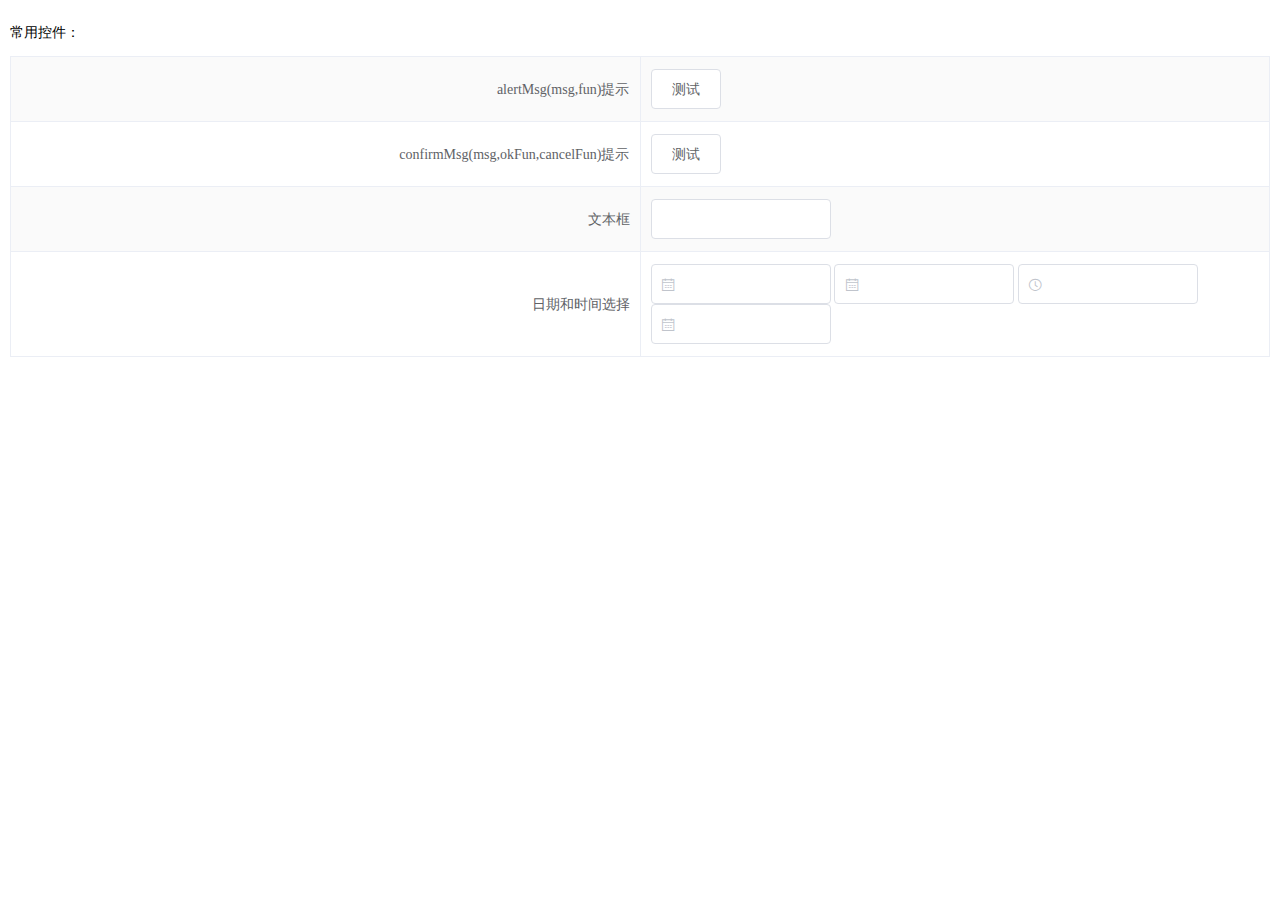
==== commit fd6ceb4d: "" ====
--- a/form.html
+++ b/form.html
@@ -1,24 +1,54 @@
 ﻿<!DOCTYPE html>
 <html>
 <head>
-    <meta charset="utf-8" />
-    <title>常用表单控件</title>
+	<meta charset="utf-8" />
+	<title>常用表单控件</title>
 	<link href="plugins/vue/element/index.css" rel="stylesheet" />
+	<link href="css/components.css" rel="stylesheet" />
+	<script src="plugins/jQuery/jquery.min.js"></script>
 	<script src="plugins/vue/vue.min.js"></script>
 	<script src="plugins/vue/element/index.js"></script>
+	<script src="js/components.js"></script>
 	<script>
 		window.onload = function ()
 		{
 			new Vue({
 				el: '#app',
 				data: {
-					message: 'Hello Vue.js!'
+					basicDatePickerValue: null,
+					basicMonthPickerValue: null,
+					basicDateTimePickerValue: null,
+					basicYearPickerValue: null
 				}
 			})
 		}
-	</script></head>
+	</script>
+</head>
 <body>
 	<div id="app">
-		<el-button>默认按钮</el-button>
+		<p>常用控件：</p>
+		<table is="tl-edit-table">
+			<tr>
+				<td>alertMsg(msg,fun)提示</td>
+				<td><el-button @click="alertMsg('这是一个alert',function(){window.alert('处理……')})">测试</el-button></td>
+			</tr>
+			<tr>
+				<td>confirmMsg(msg,okFun,cancelFun)提示</td>
+				<td><el-button @click="confirmMsg('这是一个confirm？',function(){window.alert('处理……')})">测试</el-button></td>
+			</tr>
+			<tr>
+				<td>文本框</td>
+				<td><el-input /></td>
+			</tr>
+			<tr>
+				<td>日期和时间选择</td>
+				<td>
+					<el-date-picker v-model="basicDatePickerValue"></el-date-picker>
+					<el-date-picker type="month" v-model="basicMonthPickerValue"></el-date-picker>
+					<el-date-picker type="datetime" v-model="basicDateTimePickerValue"></el-date-picker>
+					<el-date-picker type="year" v-model="basicYearPickerValue"></el-date-picker>
+				</td>
+			</tr>
+		</table>
 	</div>
 </body></html>--- a/css/components.css
+++ b/css/components.css
@@ -0,0 +1,75 @@
+﻿html,body,#app
+{
+	height:100%;
+	margin:0;
+}
+
+#app
+{
+	font-size:14px;
+	padding:10px;
+	box-sizing:border-box;
+}
+
+.tl-radio-tree .el-checkbox
+{
+	display:none;
+}
+
+.tl-radio-tree-dropdown
+{
+	display:inline-block;
+	width:200px;
+}
+
+.tl-radio-tree-dropdown>.el-select
+{
+	display:block;
+}
+
+.tl-check-tree-dropdown>.el-select
+{
+	display:block;
+}
+
+.tl-check-tree-dropdown>.el-select>.el-input.el-input--suffix>.el-input__inner
+{
+	min-height:38px;
+	height:auto;
+}
+
+.tl-edit-table > table > tbody > tr > td:nth-child(odd), .tl-edit-table > table > tr > td:nth-child(odd)
+{
+	text-align: right;
+}
+
+.tl-tabs.el-tabs
+{
+	position:relative;
+	padding-top:40px;
+	height:100%;
+	box-sizing:border-box;
+}
+
+.tl-tabs > .el-tabs__header
+{
+	position:absolute;
+	width:100%;
+	top:0;
+}
+
+.tl-tabs > .el-tabs__content
+{
+	height:100%;
+	box-sizing:border-box;
+}
+
+.el-popover.tl-op-bar-popover
+{
+	margin-top:-30px
+}
+
+#app .el-input
+{
+	width:180px;
+}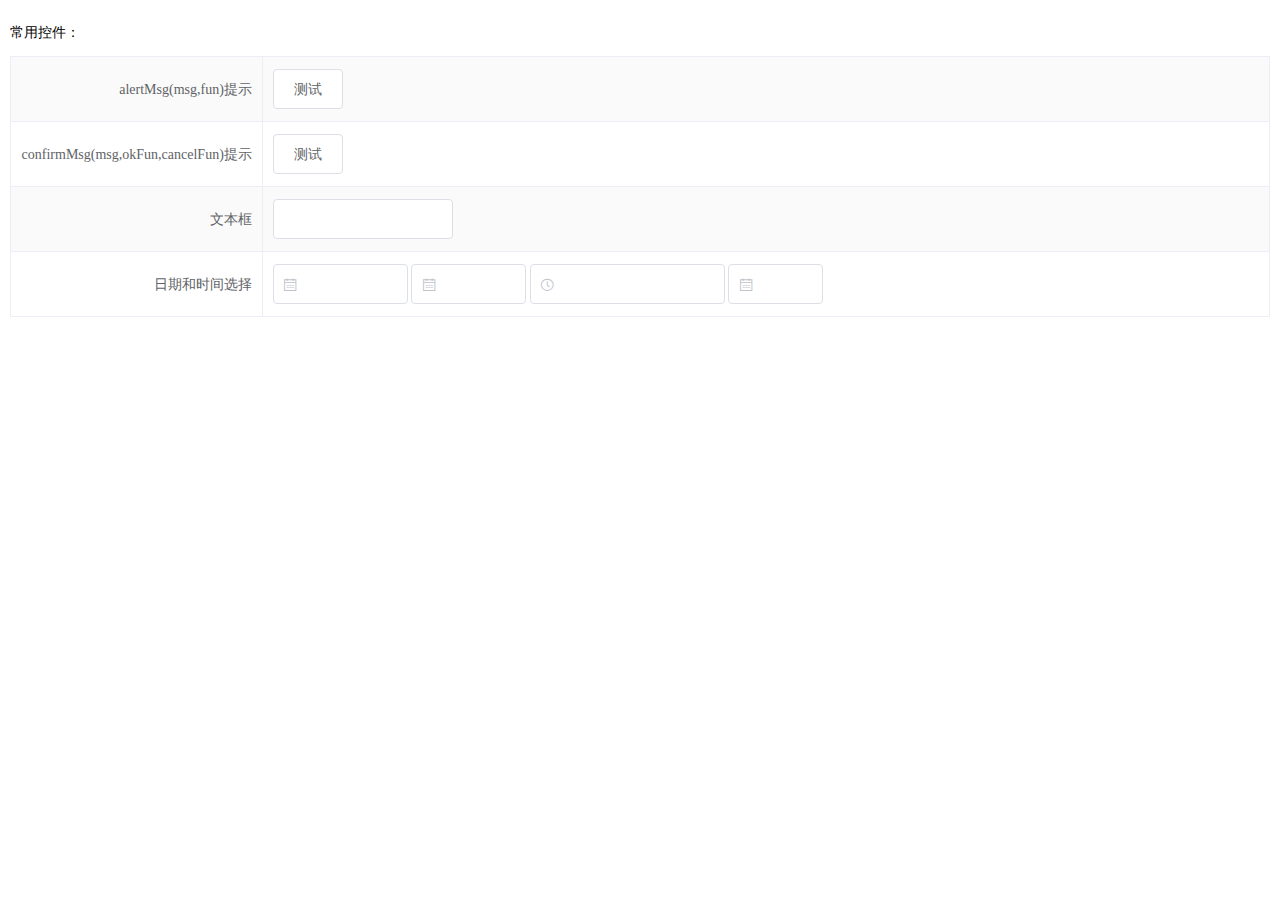
==== commit 72c78e34: "" ====
--- a/form.html
+++ b/form.html
@@ -29,7 +29,7 @@
 		<p>常用控件：</p>
 		<table is="tl-edit-table">
 			<tr>
-				<td>alertMsg(msg,fun)提示</td>
+				<td style="width:20%">alertMsg(msg,fun)提示</td>
 				<td><el-button @click="alertMsg('这是一个alert',function(){window.alert('处理……')})">测试</el-button></td>
 			</tr>
 			<tr>
@@ -43,10 +43,10 @@
 			<tr>
 				<td>日期和时间选择</td>
 				<td>
-					<el-date-picker v-model="basicDatePickerValue"></el-date-picker>
-					<el-date-picker type="month" v-model="basicMonthPickerValue"></el-date-picker>
-					<el-date-picker type="datetime" v-model="basicDateTimePickerValue"></el-date-picker>
-					<el-date-picker type="year" v-model="basicYearPickerValue"></el-date-picker>
+					<tl-date-picker v-model="basicDatePickerValue"></tl-date-picker>
+					<tl-month-picker></tl-month-picker>
+					<tl-date-time-picker></tl-date-time-picker>
+					<tl-year-picker></tl-year-picker>
 				</td>
 			</tr>
 		</table>
--- a/css/components.css
+++ b/css/components.css
@@ -69,7 +69,7 @@
 	margin-top:-30px
 }
 
-#app .el-input
+#app [class=el-input]
 {
 	width:180px;
 }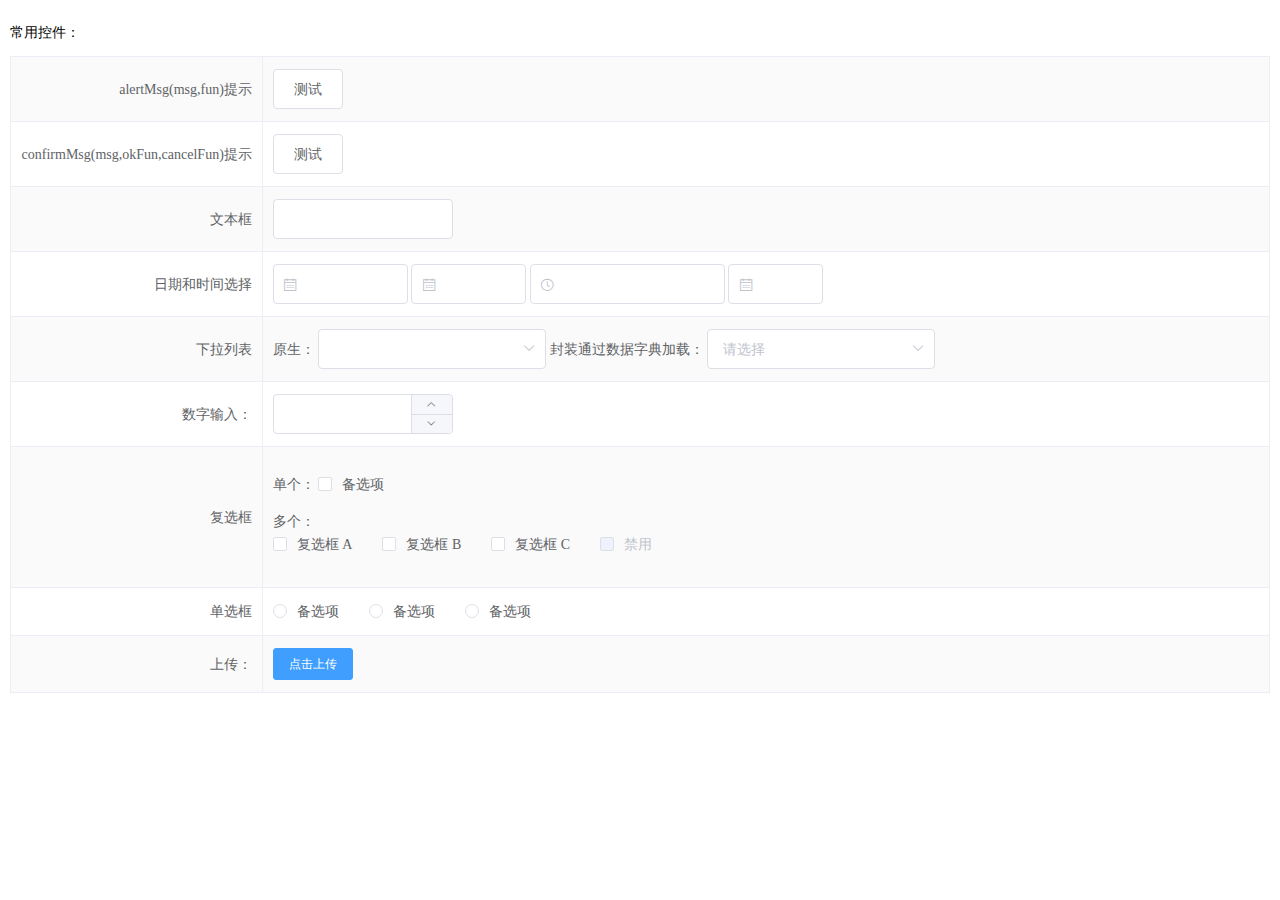
==== commit 92e8d121: "" ====
--- a/form.html
+++ b/form.html
@@ -15,10 +15,8 @@
 			new Vue({
 				el: '#app',
 				data: {
-					basicDatePickerValue: null,
-					basicMonthPickerValue: null,
-					basicDateTimePickerValue: null,
-					basicYearPickerValue: null
+					tempValues: { checkboxValues:[]},
+					towns: [{ id: 1, name: "大良" }, { id: 2, name: "容桂" }],
 				}
 			})
 		}
@@ -34,7 +32,7 @@
 			</tr>
 			<tr>
 				<td>confirmMsg(msg,okFun,cancelFun)提示</td>
-				<td><el-button @click="confirmMsg('这是一个confirm？',function(){window.alert('处理……')})">测试</el-button></td>
+				<td><el-button @click="confirmMsg('这是一个confirm？',function(){window.alert('点击确定')},function(){window.alert('点击取消')})">测试</el-button></td>
 			</tr>
 			<tr>
 				<td>文本框</td>
@@ -43,12 +41,65 @@
 			<tr>
 				<td>日期和时间选择</td>
 				<td>
-					<tl-date-picker v-model="basicDatePickerValue"></tl-date-picker>
+					<tl-date-picker></tl-date-picker>
 					<tl-month-picker></tl-month-picker>
 					<tl-date-time-picker></tl-date-time-picker>
 					<tl-year-picker></tl-year-picker>
 				</td>
 			</tr>
+			<tr>
+				<td>下拉列表</td>
+				<td>
+					原生：
+					<el-select placeholder="" v-model="tempValues.selectValue">
+						<el-option v-for="item in towns" :key="item.id" :label="item.name" :value="item.id"></el-option>
+					</el-select>
+					封装通过数据字典加载：
+					<tl-select :data="towns" text-property="name" value-property="id"></tl-select>
+				</td>
+			</tr>
+			<tr>
+				<td>数字输入：</td>
+				<td>
+					<tl-input-number v-model="tempValues.numberInputValue" controls-position="right" />
+				</td>
+			</tr>
+			<tr>
+				<td>复选框</td>
+				<td>
+					<p>
+						单个：
+						<el-checkbox>备选项</el-checkbox>
+					</p>
+					<p>
+						多个：
+						<el-checkbox-group v-model="tempValues.checkboxValues">
+							<el-checkbox label="复选框 A"></el-checkbox>
+							<el-checkbox label="复选框 B"></el-checkbox>
+							<el-checkbox label="复选框 C"></el-checkbox>
+							<el-checkbox label="禁用" disabled></el-checkbox>
+						</el-checkbox-group>
+					</p>
+				</td>
+			</tr>
+			<tr>
+				<td>单选框</td>
+				<td>
+					<el-radio-group v-model="tempValues.radioValues">
+						<el-radio :label="3">备选项</el-radio>
+						<el-radio :label="6">备选项</el-radio>
+						<el-radio :label="9">备选项</el-radio>
+					</el-radio-group>
+				</td>
+			</tr>
+			<tr>
+				<td>上传：</td>
+				<td>
+					<el-upload action="https://jsonplaceholder.typicode.com/posts/">
+						<el-button size="small" type="primary">点击上传</el-button>
+					</el-upload>
+				</td>
+			</tr>
 		</table>
 	</div>
 </body></html>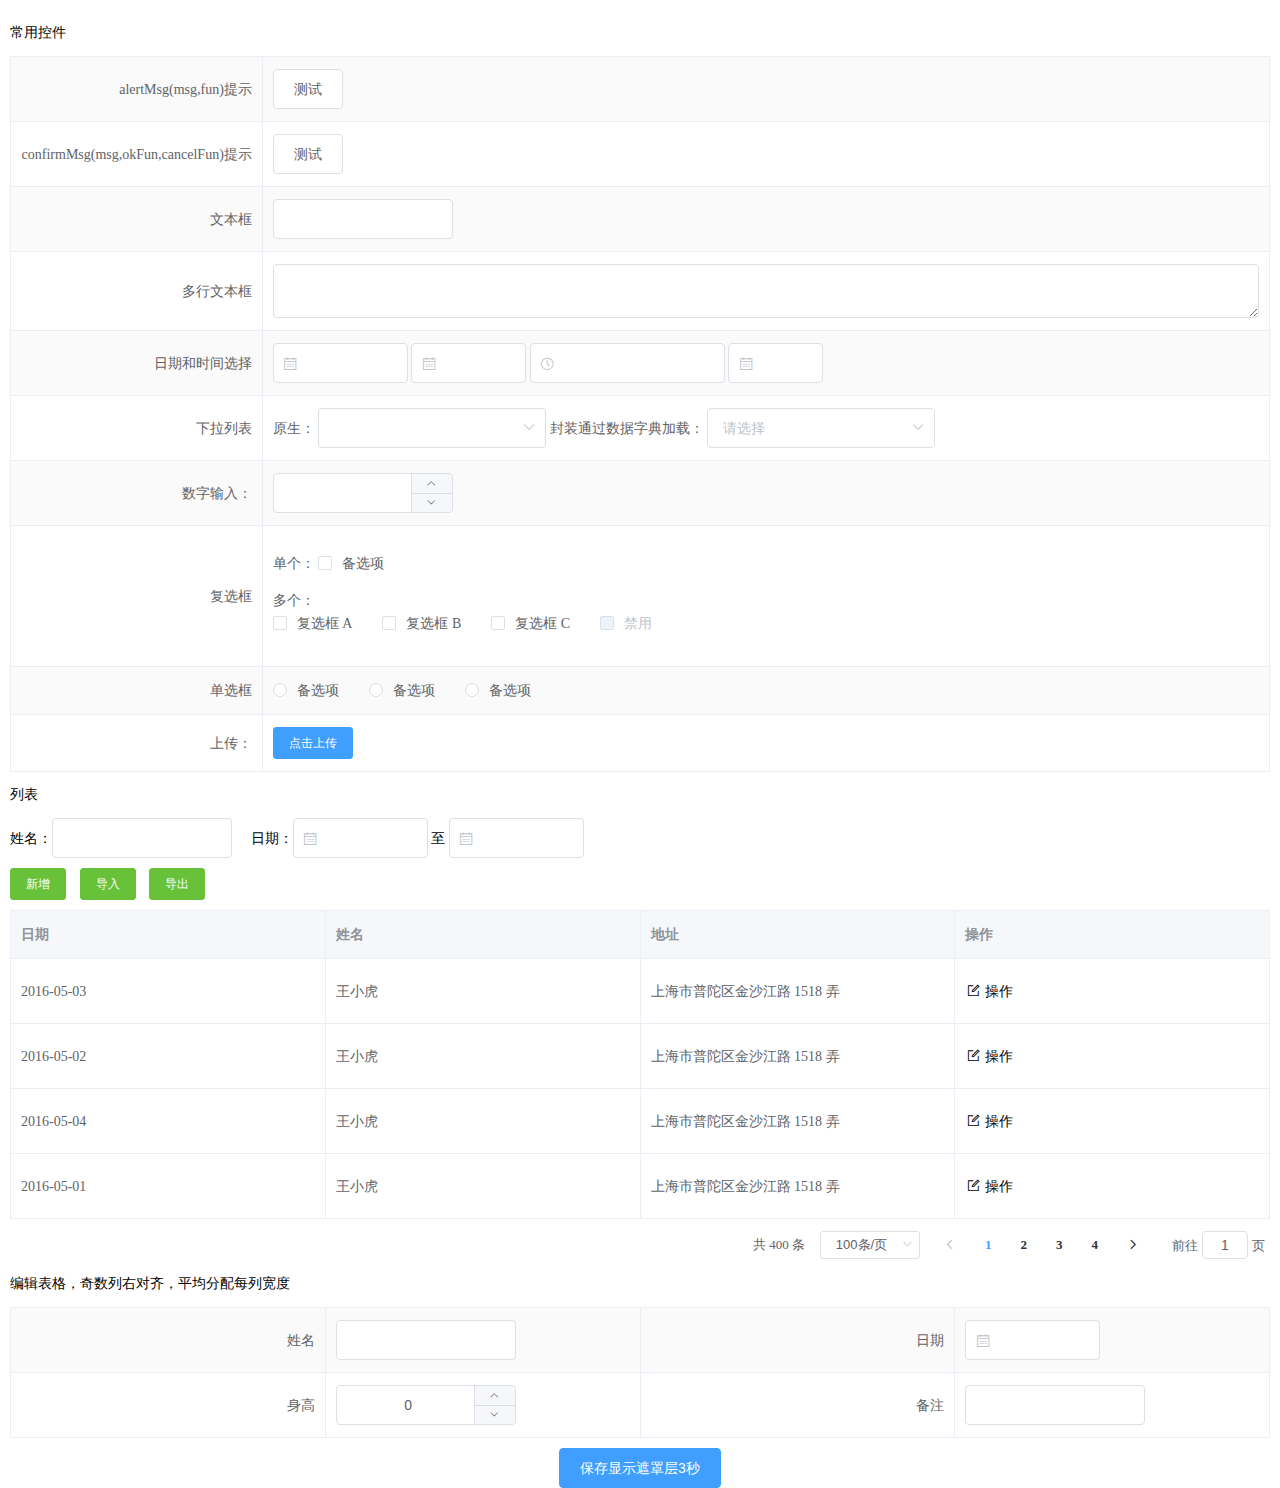
==== commit 3cce1e4d: "" ====
--- a/form.html
+++ b/form.html
@@ -17,6 +17,19 @@
 				data: {
 					tempValues: { checkboxValues:[]},
 					towns: [{ id: 1, name: "大良" }, { id: 2, name: "容桂" }],
+					editForm: { text: null, date: null, height: 0, remark: null }
+				},
+				methods:
+				{
+					save: function ()
+					{
+						showLoading();
+						window.setTimeout(function ()
+						{
+							closeLoading();
+							alertMsg("输入值：" + JSON.stringify(this.editForm));
+						}.bind(this), 3000);
+					}
 				}
 			})
 		}
@@ -24,7 +37,7 @@
 </head>
 <body>
 	<div id="app">
-		<p>常用控件：</p>
+		<p>常用控件</p>
 		<table is="tl-edit-table">
 			<tr>
 				<td style="width:20%">alertMsg(msg,fun)提示</td>
@@ -36,7 +49,11 @@
 			</tr>
 			<tr>
 				<td>文本框</td>
-				<td><el-input /></td>
+				<td><el-input></el-input></td>
+			</tr>
+			<tr>
+				<td>多行文本框</td>
+				<td><el-input type="textarea"></el-input></td>
 			</tr>
 			<tr>
 				<td>日期和时间选择</td>
@@ -101,5 +118,113 @@
 				</td>
 			</tr>
 		</table>
+		<p>列表</p>
+		<tl-search-bar>
+			<tl-search-item>姓名：<el-input></el-input></tl-search-item>
+			<tl-search-item>日期：<tl-date-picker></tl-date-picker> 至 <tl-date-picker></tl-date-picker></tl-search-item>
+		</tl-search-bar>
+		<tl-tool-bar>
+			<tl-tool-button @click="window.alert('省略artDialog代码')">新增</tl-tool-button>
+			<tl-tool-button>导入</tl-tool-button>
+			<tl-tool-button>导出</tl-tool-button>
+		</tl-tool-bar>
+		<table is="tl-list-table">
+			<thead>
+				<tr>
+					<th>日期</th>
+					<th>姓名</th>
+					<th>地址</th>
+					<th>操作</th>
+				</tr>
+			</thead>
+			<tr>
+				<td>
+					2016-05-03
+				</td>
+				<td>
+					王小虎
+				</td>
+				<td>
+					上海市普陀区金沙江路 1518 弄
+				</td>
+				<td>
+					<tl-op-bar>
+						<el-button type="primary">编辑</el-button>
+						<el-button type="danger">删除</el-button>
+					</tl-op-bar>
+				</td>
+			</tr>
+			<tr>
+				<td>
+					2016-05-02
+				</td>
+				<td>
+					王小虎
+				</td>
+				<td>
+					上海市普陀区金沙江路 1518 弄
+				</td>
+				<td>
+					<tl-op-bar>
+						<el-button type="primary">编辑</el-button>
+						<el-button type="danger">删除</el-button>
+					</tl-op-bar>
+				</td>
+			</tr>
+			<tr>
+				<td>
+					2016-05-04
+				</td>
+				<td>
+					王小虎
+				</td>
+				<td>
+					上海市普陀区金沙江路 1518 弄
+				</td>
+				<td>
+					<tl-op-bar>
+						<el-button type="primary">编辑</el-button>
+						<el-button type="danger">删除</el-button>
+					</tl-op-bar>
+				</td>
+			</tr>
+			<tr>
+				<td>
+					2016-05-01
+				</td>
+				<td>
+					王小虎
+				</td>
+				<td>
+					上海市普陀区金沙江路 1518 弄
+				</td>
+				<td>
+					<tl-op-bar>
+						<el-button type="primary">编辑</el-button>
+						<el-button type="danger">删除</el-button>
+					</tl-op-bar>
+				</td>
+			</tr>
+		</table>
+		<tl-pagination :total="400"></tl-pagination>
+		<p>编辑表格，奇数列右对齐，平均分配每列宽度</p>
+		<table is="tl-edit-table">
+			<tr>
+				<td>姓名</td>
+				<td><el-input v-model="editForm.text" /></td>
+				<td>日期</td>
+				<td><tl-date-picker v-model="editForm.date" /></td>
+			</tr>
+			<tr>
+				<td>身高</td>
+				<td><tl-input-number v-model="editForm.height" /></td>
+				<td>备注</td>
+				<td><el-input v-model="editForm.remark" /></td>
+			</tr>
+		</table>
+		<div style="text-align:center">
+			<el-button type="primary" @click="save">保存显示遮罩层3秒</el-button>
+		</div>
 	</div>
-</body></html>+</body>
+</html>--- a/css/components.css
+++ b/css/components.css
@@ -38,6 +38,11 @@
 	height:auto;
 }
 
+.tl-edit-table
+{
+	margin-bottom:10px;
+}
+
 .tl-edit-table > table > tbody > tr > td:nth-child(odd), .tl-edit-table > table > tr > td:nth-child(odd)
 {
 	text-align: right;
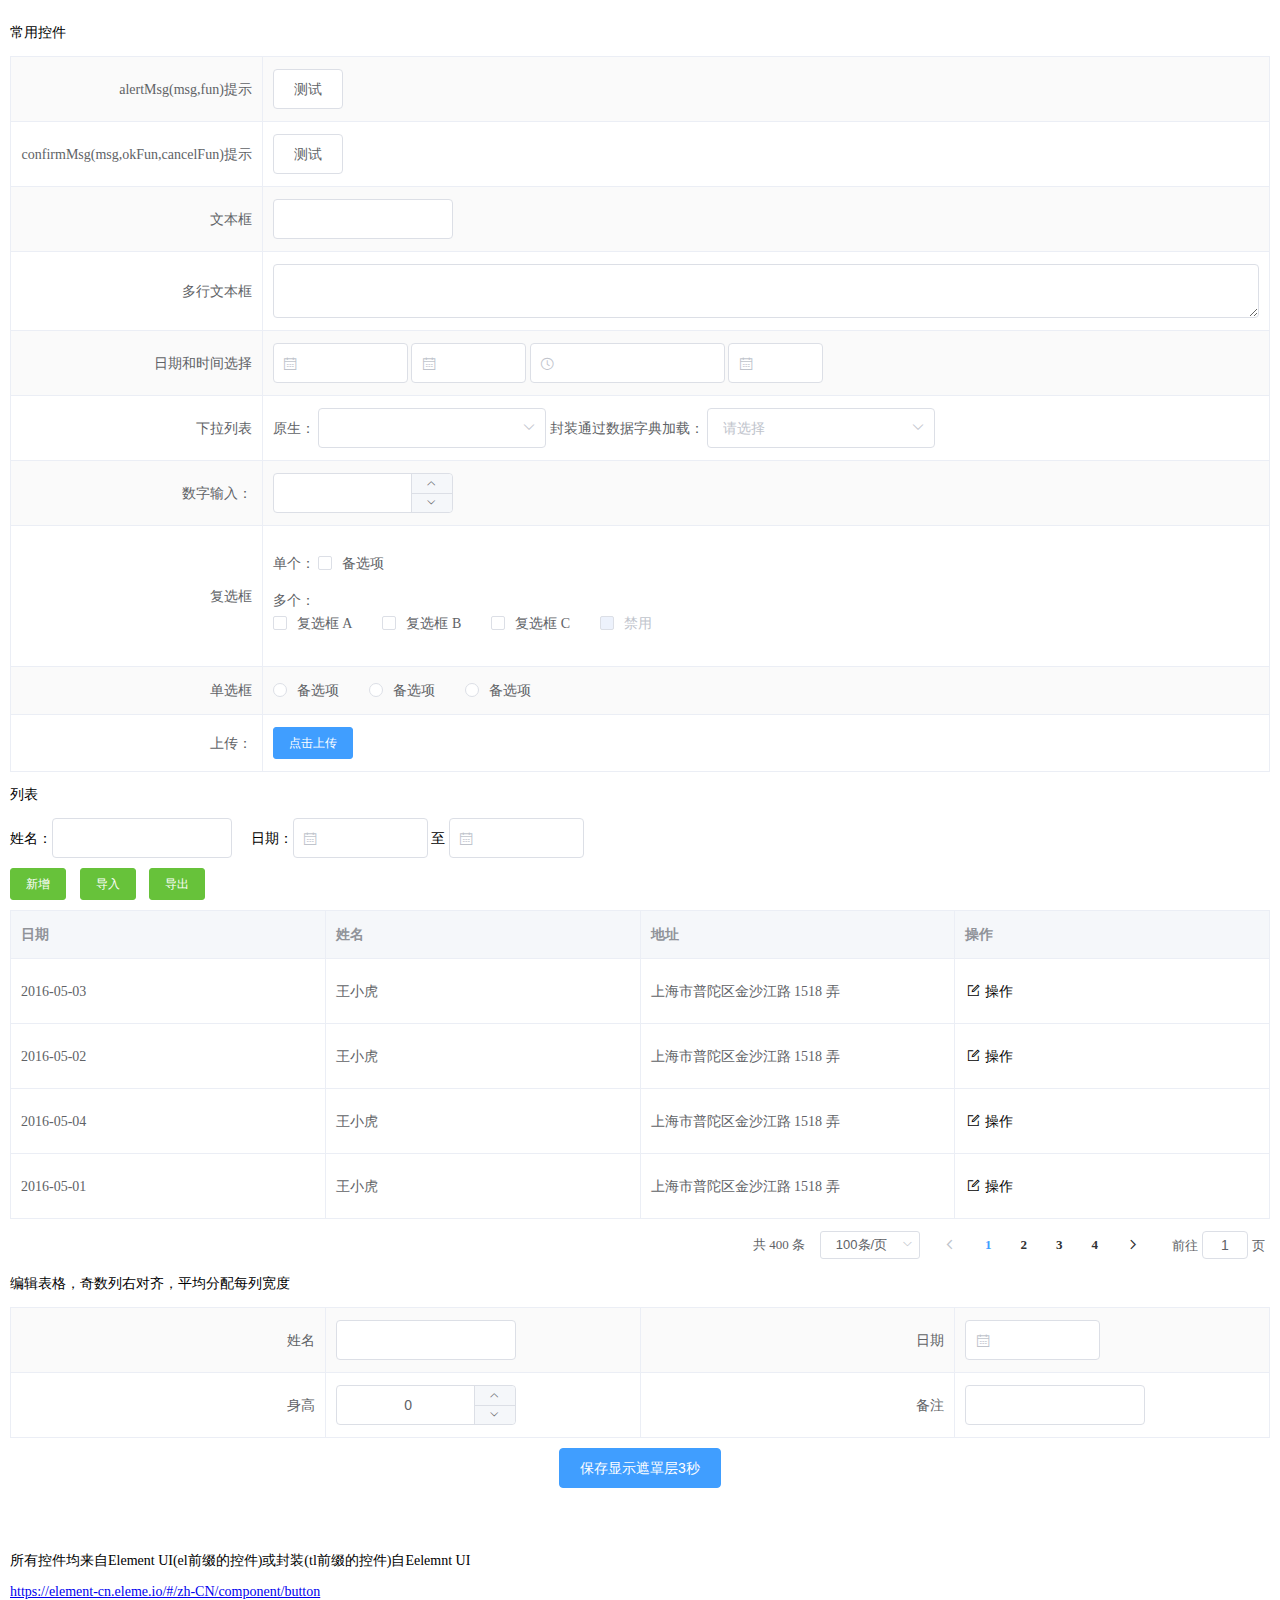
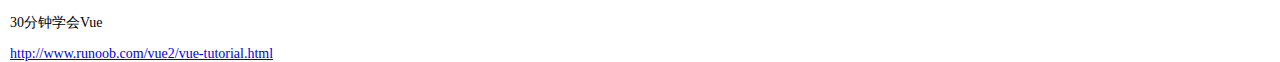
==== commit c5debf8d: "" ====
--- a/form.html
+++ b/form.html
@@ -225,6 +225,11 @@
 		<div style="text-align:center">
 			<el-button type="primary" @click="save">保存显示遮罩层3秒</el-button>
 		</div>
+		<div style="height:50px"></div>
+		<p>所有控件均来自Element UI(el前缀的控件)或封装(tl前缀的控件)自Eelemnt UI</p>
+		<a target="_blank" href="https://element-cn.eleme.io/#/zh-CN/component/button">https://element-cn.eleme.io/#/zh-CN/component/button</a>
+		<p>30分钟学会Vue</p>
+		<a target="_blank" href="http://www.runoob.com/vue2/vue-tutorial.html">http://www.runoob.com/vue2/vue-tutorial.html</a>
 	</div>
 </body>
 </html>